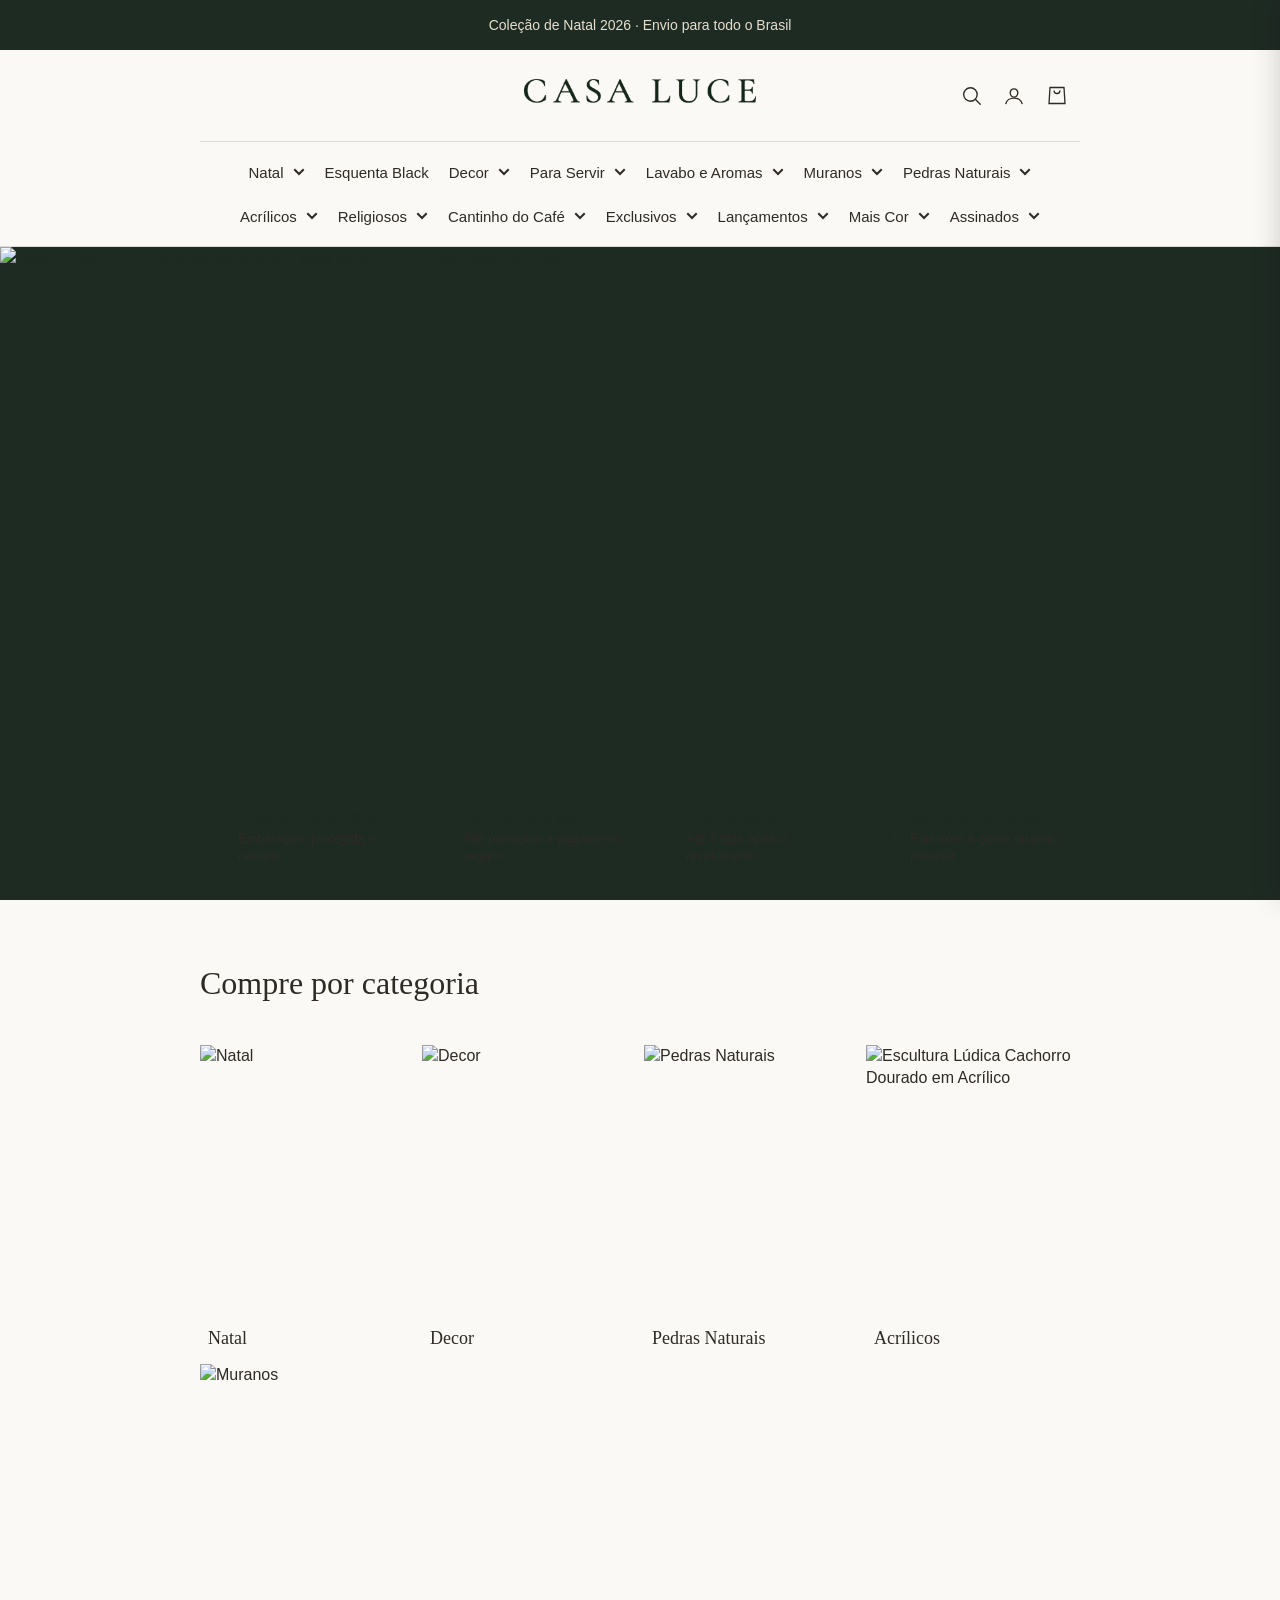
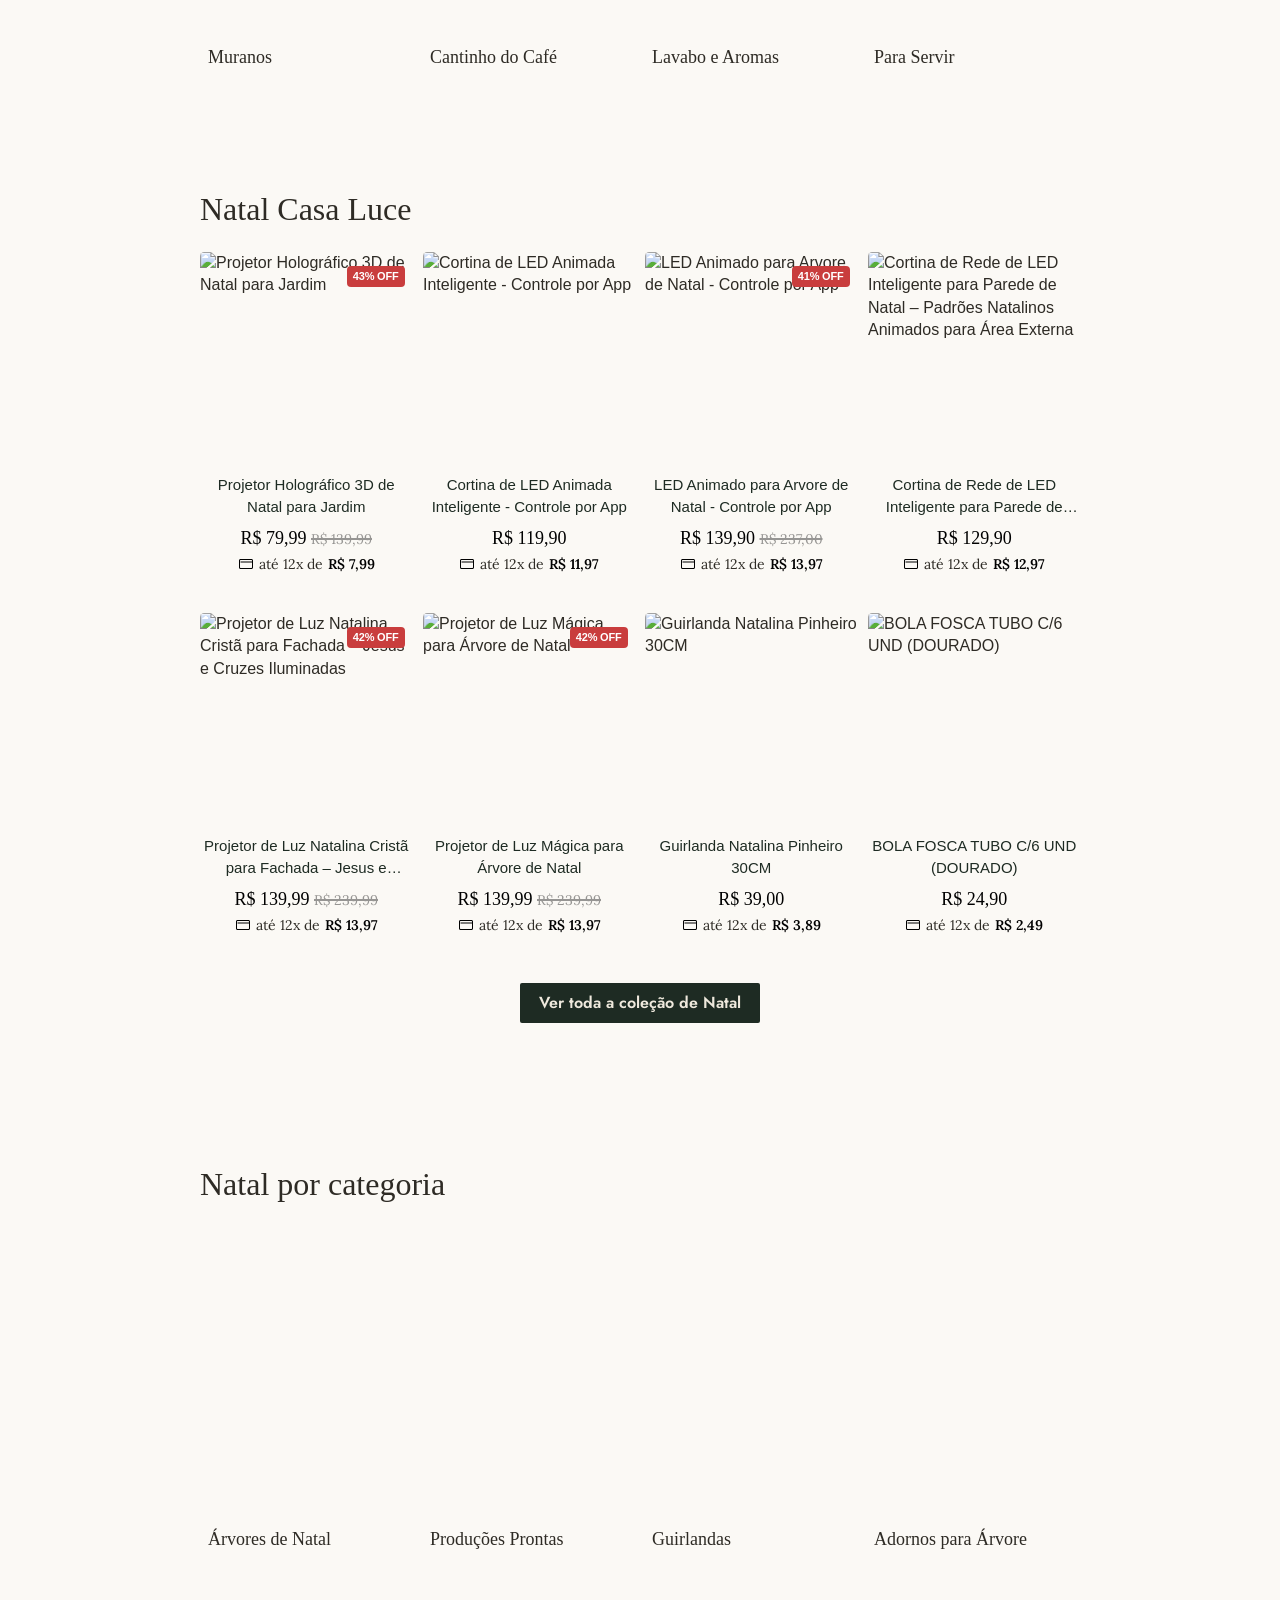
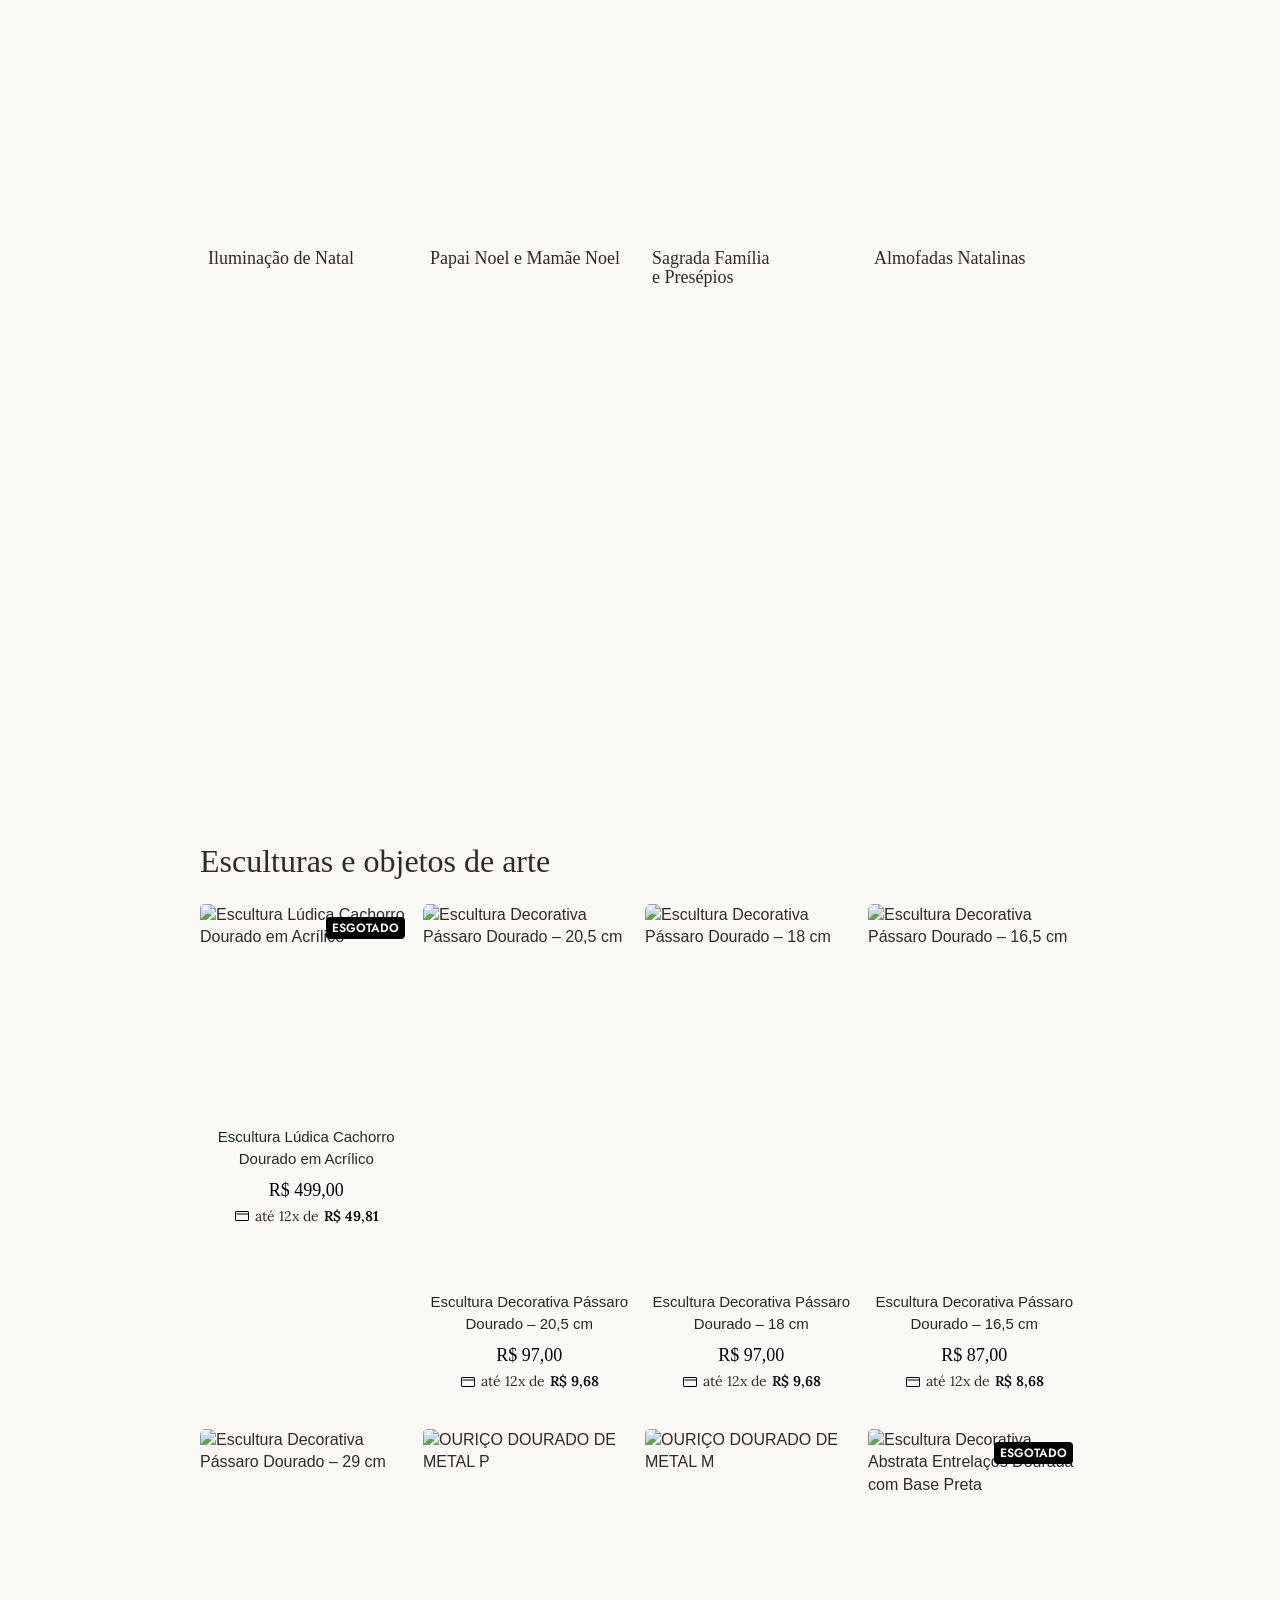
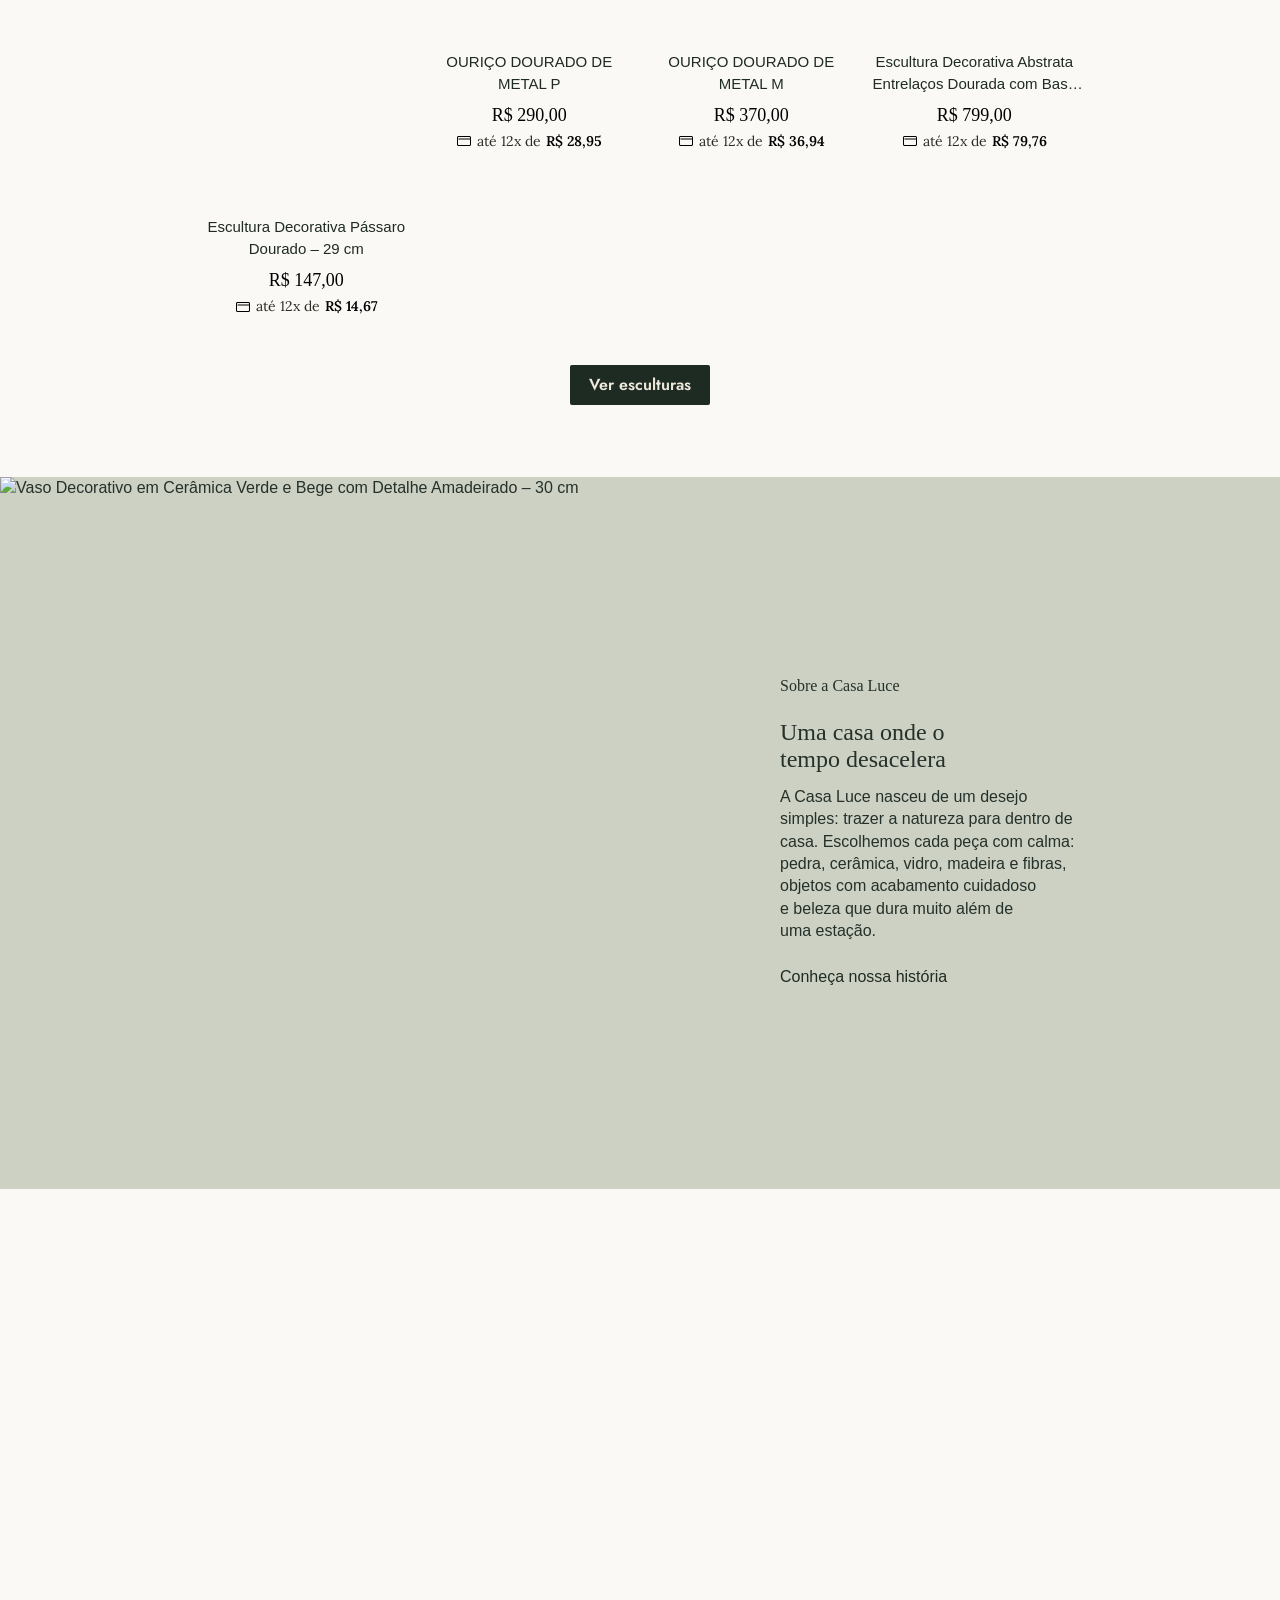
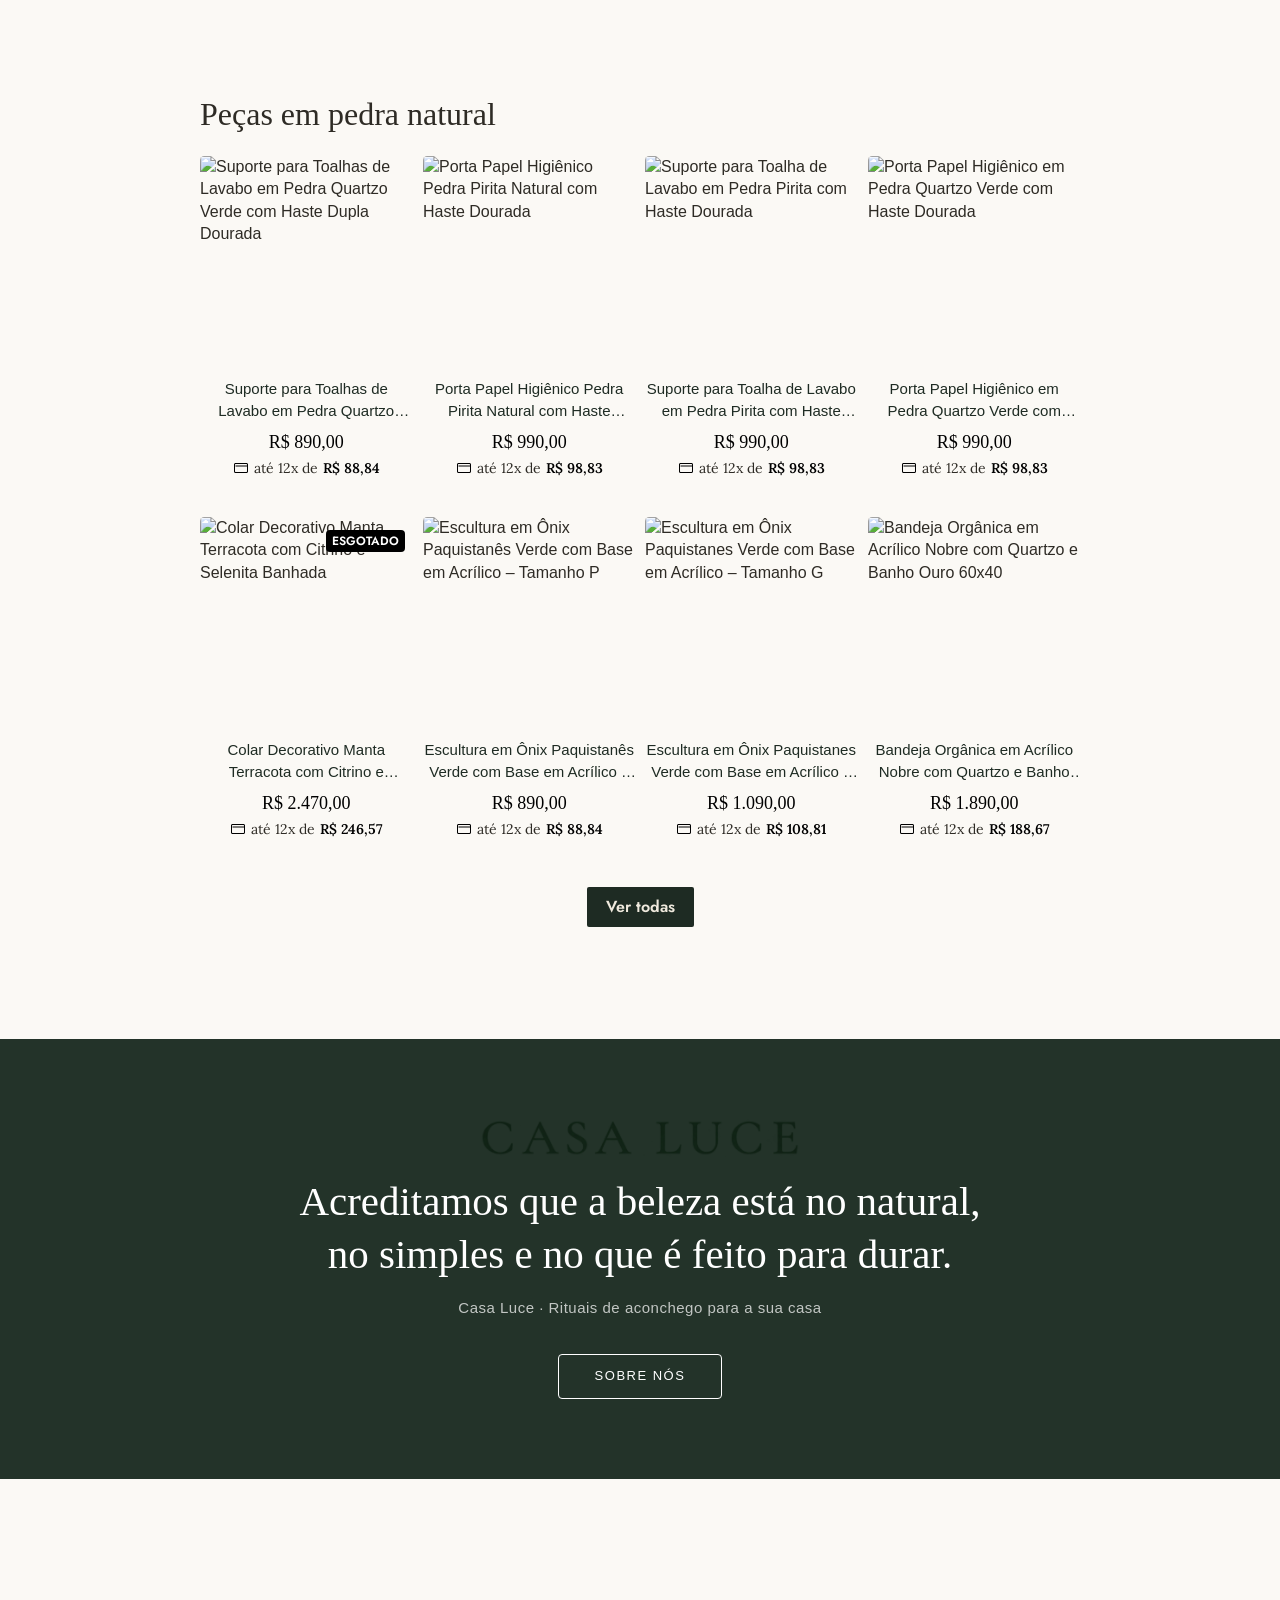
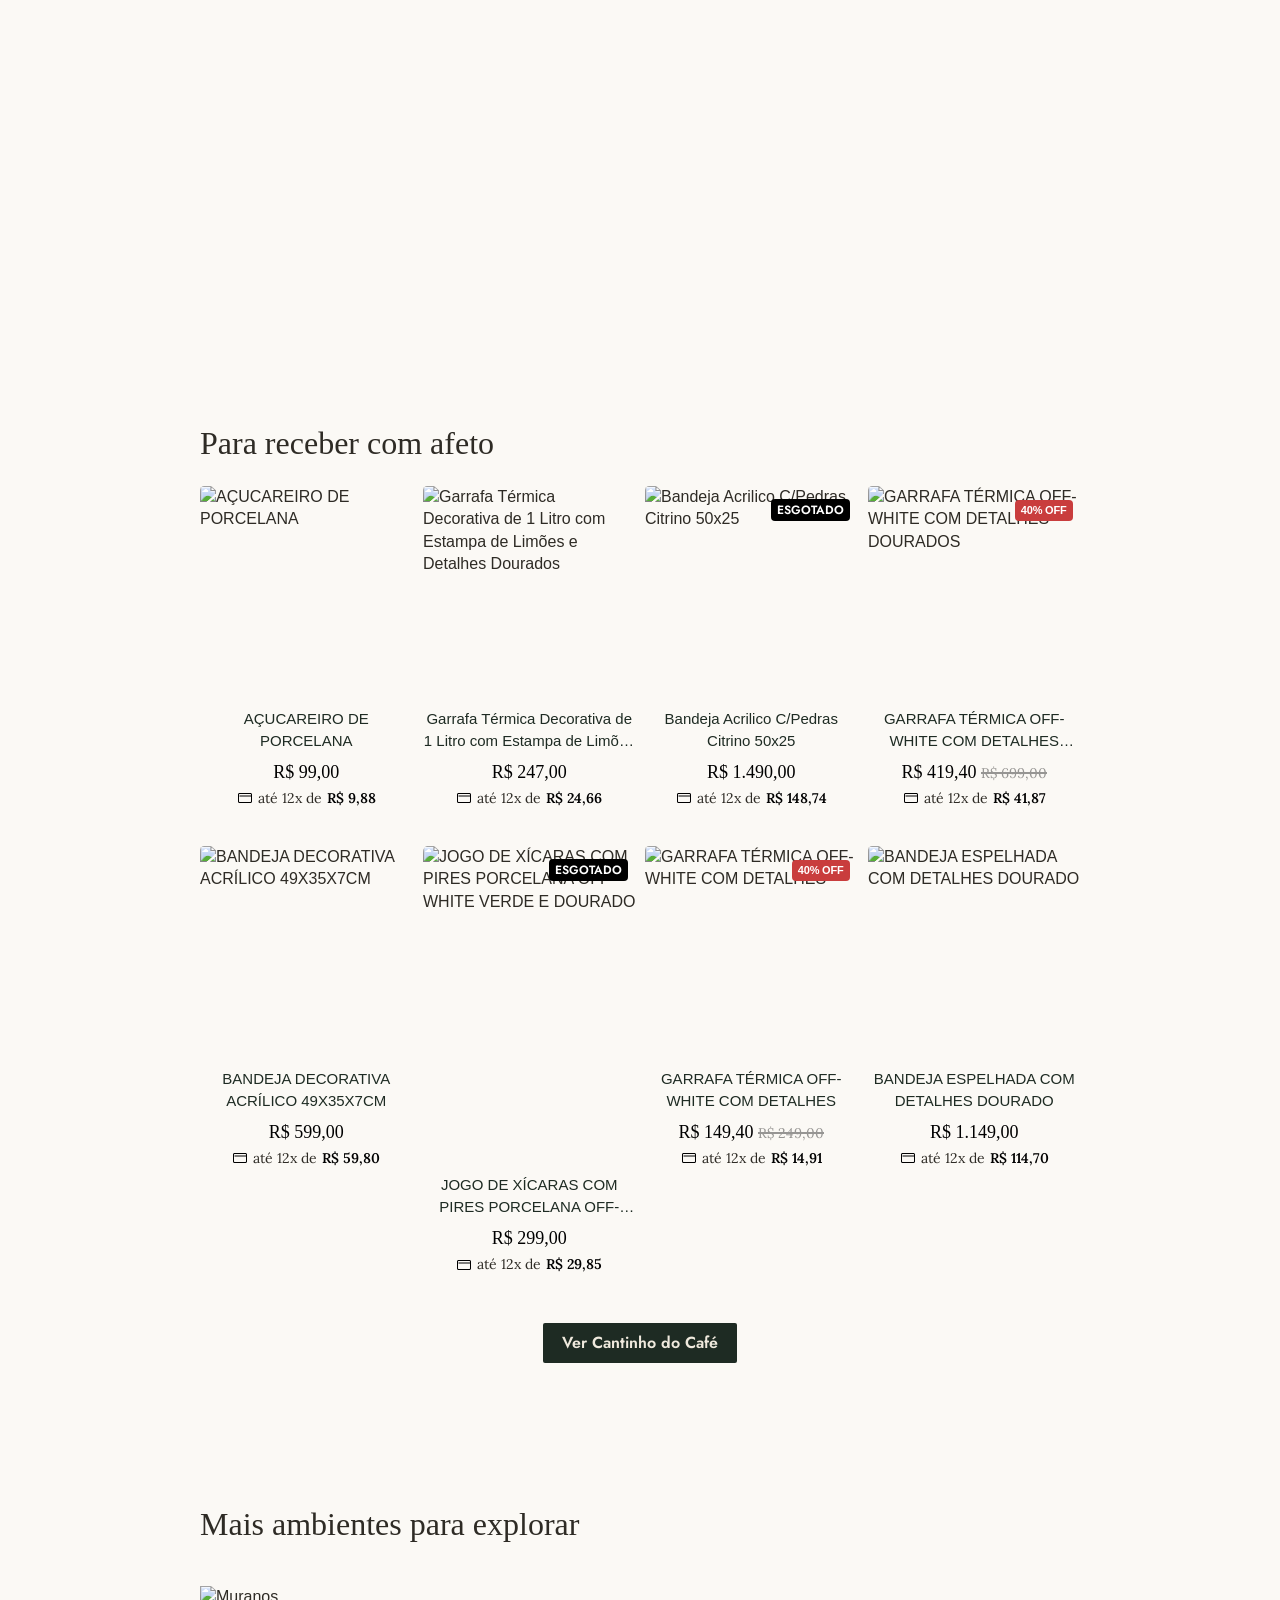
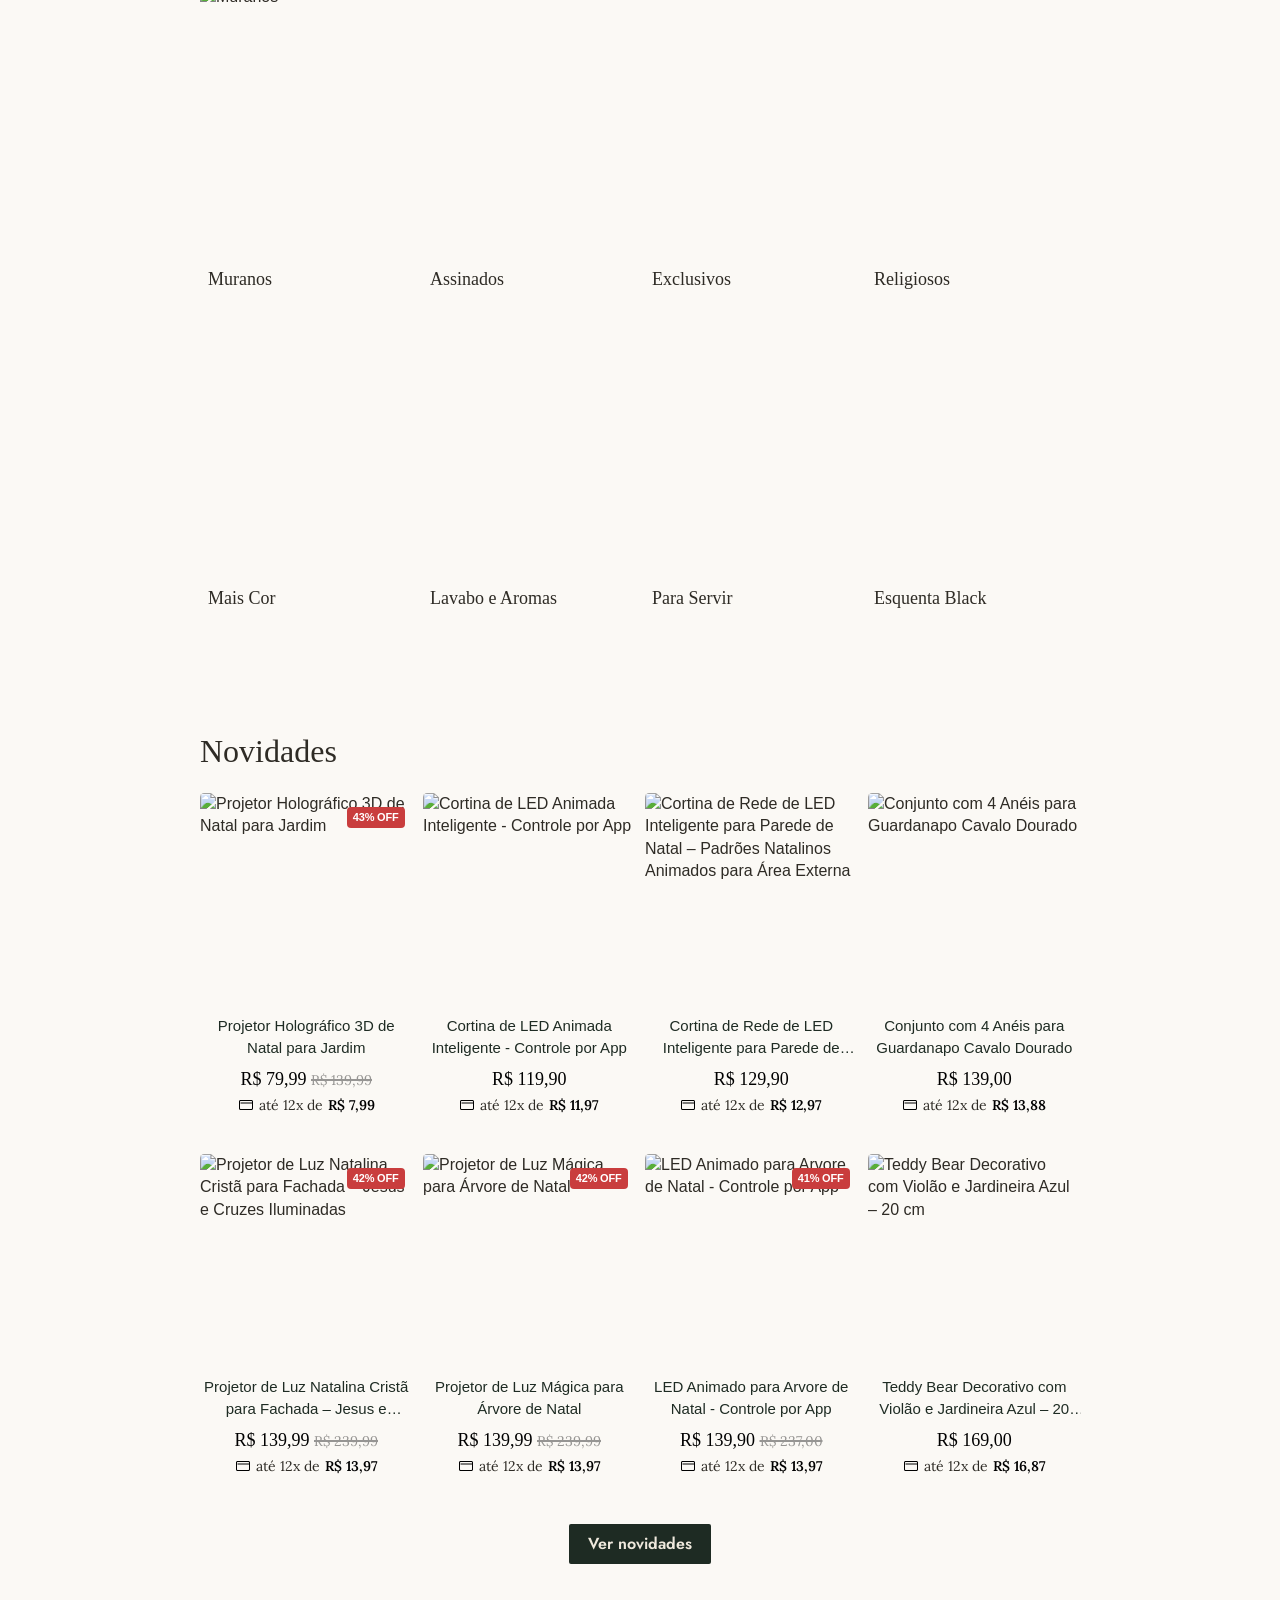
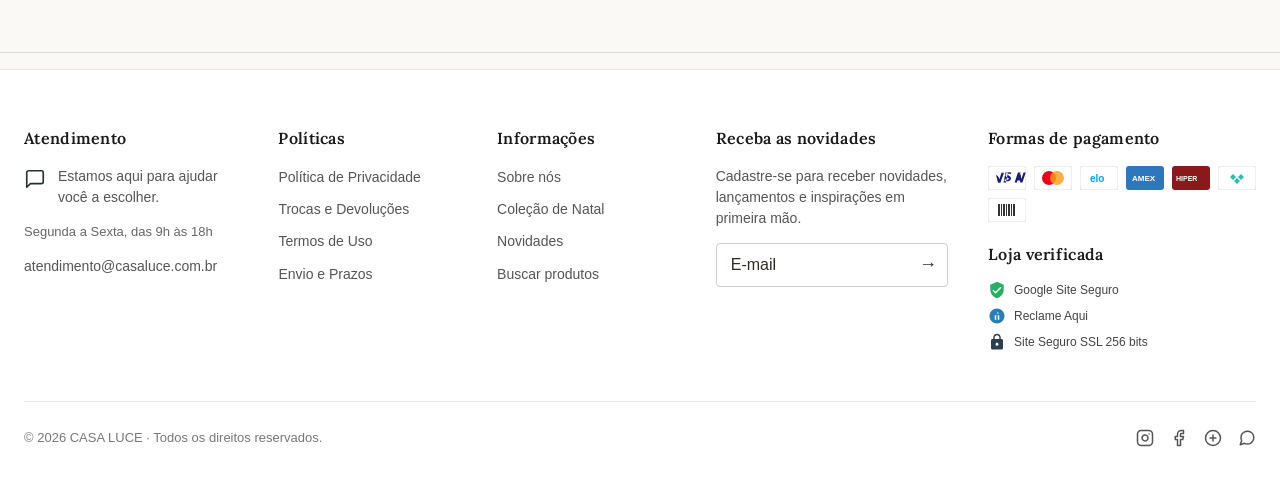
==== checkout.html @ 9991b467 "feat: adiciona checkout com pagamento PIX via API ElevyPay" ====
<!DOCTYPE html>
<html lang="pt-BR">
<head>
  <meta charset="UTF-8">
  <meta name="viewport" content="width=device-width, initial-scale=1.0">
  <title>Checkout Seguro | CASA LUCE</title>
  <link rel="icon" type="image/png" href="assets/logo-casa-luce.png">
  <link rel="preconnect" href="https://fonts.googleapis.com">
  <link rel="preconnect" href="https://fonts.gstatic.com" crossorigin>
  <link href="https://fonts.googleapis.com/css2?family=Jost:wght@300;400;500;600;700&family=Lora:ital,wght@0,400;0,500;0,600;1,400&display=swap" rel="stylesheet">
  <link rel="stylesheet" href="custom-cro.css">

  <style>
    :root {
      --cv-green: #233329;
      --cv-green-hover: #19251e;
      --cv-cream: #faf9f5;
      --cv-border: #edebe7;
      --cv-text: #222222;
      --cv-text-muted: #666666;
      --cv-red: #d32f2f;
      --cv-pix-green: #2e7d32;
    }

    * {
      box-sizing: border-box;
      margin: 0;
      padding: 0;
    }

    body {
      font-family: 'Jost', -apple-system, BlinkMacSystemFont, 'Segoe UI', Roboto, sans-serif;
      background-color: var(--cv-cream);
      color: var(--cv-text);
      line-height: 1.5;
      -webkit-font-smoothing: antialiased;
    }

    /* Header Seguro */
    .chk-header {
      background: #ffffff;
      border-bottom: 1px solid var(--cv-border);
      padding: 16px 24px;
      position: sticky;
      top: 0;
      z-index: 100;
    }
    .chk-header-inner {
      max-width: 1120px;
      margin: 0 auto;
      display: flex;
      align-items: center;
      justify-content: space-between;
    }
    .chk-logo img {
      max-height: 28px;
      width: auto;
      display: block;
    }
    .chk-security-tag {
      display: flex;
      align-items: center;
      gap: 8px;
      font-size: 13px;
      font-weight: 500;
      color: var(--cv-pix-green);
      background: #edf7ee;
      padding: 6px 12px;
      border-radius: 20px;
    }
    .chk-security-tag svg {
      width: 16px;
      height: 16px;
      fill: currentColor;
    }

    /* Container Principal */
    .chk-container {
      max-width: 1120px;
      margin: 32px auto;
      padding: 0 20px;
      display: grid;
      grid-template-columns: 1fr 420px;
      gap: 32px;
      align-items: start;
    }

    @media (max-width: 900px) {
      .chk-container {
        grid-template-columns: 1fr;
        margin: 16px auto;
        padding: 0 16px;
        gap: 24px;
      }
    }

    /* Card Box Padrão */
    .chk-card {
      background: #ffffff;
      border-radius: 8px;
      border: 1px solid var(--cv-border);
      box-shadow: 0 2px 12px rgba(0, 0, 0, 0.03);
      padding: 24px;
      margin-bottom: 24px;
    }
    .chk-card-title {
      font-family: 'Lora', serif;
      font-size: 20px;
      font-weight: 600;
      color: var(--cv-green);
      margin-bottom: 20px;
      display: flex;
      align-items: center;
      gap: 10px;
    }
    .chk-step-num {
      background: var(--cv-green);
      color: #ffffff;
      width: 26px;
      height: 26px;
      border-radius: 50%;
      display: inline-flex;
      align-items: center;
      justify-content: center;
      font-size: 13px;
      font-weight: 600;
      font-family: 'Jost', sans-serif;
    }

    /* Grid do Formulário */
    .chk-form-grid {
      display: grid;
      grid-template-columns: 1fr 1fr;
      gap: 16px;
    }
    .chk-col-full {
      grid-column: span 2;
    }
    @media (max-width: 600px) {
      .chk-form-grid {
        grid-template-columns: 1fr;
      }
      .chk-col-full {
        grid-column: span 1;
      }
    }

    .chk-field {
      display: flex;
      flex-direction: column;
      gap: 6px;
      position: relative;
    }
    .chk-label {
      font-size: 13px;
      font-weight: 600;
      color: #333333;
    }
    .chk-label span.req {
      color: var(--cv-red);
    }
    .chk-input-wrap {
      position: relative;
    }
    .chk-input {
      width: 100%;
      height: 46px;
      padding: 0 14px;
      font-family: inherit;
      font-size: 14.5px;
      color: #222222;
      background: #ffffff;
      border: 1.5px solid #dcdad5;
      border-radius: 6px;
      outline: none;
      transition: border-color 0.2s, box-shadow 0.2s;
    }
    .chk-input:focus {
      border-color: var(--cv-green);
      box-shadow: 0 0 0 3px rgba(35, 51, 41, 0.12);
    }
    .chk-input.is-invalid {
      border-color: var(--cv-red) !important;
      background-color: #fff9f9;
    }
    .chk-input.is-valid {
      border-color: var(--cv-pix-green);
    }
    .chk-error-msg {
      font-size: 12px;
      color: var(--cv-red);
      margin-top: 2px;
      display: none;
      font-weight: 500;
    }
    .chk-input.is-invalid + .chk-error-msg,
    .chk-error-msg.show {
      display: block;
    }

    /* Indicador de carregamento de CEP */
    .chk-cep-loader {
      position: absolute;
      right: 12px;
      top: 14px;
      font-size: 12px;
      color: var(--cv-green);
      display: none;
      font-weight: 500;
    }

    /* Resumo do Pedido */
    .chk-order-summary {
      position: sticky;
      top: 90px;
    }
    .chk-summary-items {
      max-height: 280px;
      overflow-y: auto;
      margin-bottom: 20px;
      padding-right: 4px;
    }
    .chk-summary-item {
      display: flex;
      gap: 12px;
      padding: 10px 0;
      border-bottom: 1px solid var(--cv-border);
      align-items: center;
    }
    .chk-summary-item:last-child {
      border-bottom: none;
    }
    .chk-item-img {
      width: 58px;
      height: 58px;
      border-radius: 6px;
      object-fit: cover;
      background: #f0eee9;
      flex-shrink: 0;
    }
    .chk-item-details {
      flex: 1;
      min-width: 0;
    }
    .chk-item-name {
      font-size: 13.5px;
      font-weight: 600;
      color: #1a1a1a;
      white-space: nowrap;
      overflow: hidden;
      text-overflow: ellipsis;
    }
    .chk-item-sub {
      font-size: 12px;
      color: var(--cv-text-muted);
      margin-top: 2px;
    }
    .chk-item-price {
      font-size: 13.5px;
      font-weight: 600;
      color: var(--cv-green);
      text-align: right;
    }

    .chk-calc-line {
      display: flex;
      justify-content: space-between;
      align-items: center;
      font-size: 14px;
      color: #555555;
      margin-bottom: 10px;
    }
    .chk-calc-line.is-total {
      margin-top: 14px;
      padding-top: 14px;
      border-top: 2px solid var(--cv-border);
      font-size: 18px;
      font-weight: 700;
      color: var(--cv-green);
    }
    .chk-badge-free {
      background: #edf7ee;
      color: var(--cv-pix-green);
      font-size: 11px;
      font-weight: 700;
      padding: 3px 8px;
      border-radius: 4px;
      letter-spacing: 0.5px;
    }
    .chk-badge-discount {
      background: #fde8e8;
      color: #c93b2b;
      font-size: 11.5px;
      font-weight: 700;
      padding: 2px 6px;
      border-radius: 3px;
    }

    /* Botão Principal de Submissão */
    .chk-submit-btn {
      width: 100%;
      height: 52px;
      background: var(--cv-green);
      color: #ffffff;
      border: none;
      border-radius: 6px;
      font-family: inherit;
      font-size: 15px;
      font-weight: 700;
      letter-spacing: 0.5px;
      cursor: pointer;
      display: flex;
      align-items: center;
      justify-content: center;
      gap: 10px;
      margin-top: 20px;
      transition: background 0.25s, transform 0.1s, opacity 0.2s;
    }
    .chk-submit-btn:hover:not(:disabled) {
      background: var(--cv-green-hover);
      transform: translateY(-1px);
    }
    .chk-submit-btn:disabled {
      background: #a3aba5;
      cursor: not-allowed;
      opacity: 0.75;
      transform: none;
    }

    /* Tela de Pagamento PIX (Step 2) */
    .chk-pix-container {
      display: none;
      text-align: center;
      padding: 8px 0;
    }
    .chk-pix-badge-success {
      background: #edf7ee;
      color: var(--cv-pix-green);
      font-size: 14px;
      font-weight: 600;
      display: inline-flex;
      align-items: center;
      gap: 8px;
      padding: 8px 18px;
      border-radius: 30px;
      margin-bottom: 16px;
    }
    .chk-pix-amount {
      font-size: 32px;
      font-weight: 700;
      color: var(--cv-green);
      margin: 4px 0 16px;
    }
    .chk-pix-timer-box {
      font-size: 13.5px;
      color: #666;
      background: #f8f6f0;
      display: inline-flex;
      align-items: center;
      gap: 6px;
      padding: 6px 14px;
      border-radius: 20px;
      margin-bottom: 24px;
      border: 1px solid #e8e4dc;
    }
    .chk-pix-timer-val {
      font-weight: 700;
      color: #c93b2b;
    }
    .chk-qrcode-box {
      background: #ffffff;
      border: 2px dashed #d5d1c8;
      border-radius: 12px;
      padding: 20px;
      display: inline-block;
      margin-bottom: 24px;
      box-shadow: 0 4px 16px rgba(0, 0, 0, 0.04);
    }
    .chk-qrcode-img {
      width: 220px;
      height: 220px;
      display: block;
      margin: 0 auto;
      object-fit: contain;
    }
    .chk-copy-box {
      margin-top: 10px;
      display: flex;
      flex-direction: column;
      gap: 10px;
      text-align: left;
    }
    .chk-copy-input {
      width: 100%;
      height: 44px;
      padding: 0 12px;
      font-family: monospace;
      font-size: 12px;
      border: 1px solid #dcdad5;
      border-radius: 6px;
      background: #fdfdfd;
      color: #555555;
    }
    .chk-copy-btn {
      width: 100%;
      height: 48px;
      background: var(--cv-pix-green);
      color: #ffffff;
      border: none;
      border-radius: 6px;
      font-size: 14.5px;
      font-weight: 700;
      cursor: pointer;
      display: flex;
      align-items: center;
      justify-content: center;
      gap: 8px;
      transition: background 0.2s;
    }
    .chk-copy-btn:hover {
      background: #246428;
    }
    .chk-copy-feedback {
      display: none;
      color: var(--cv-pix-green);
      font-size: 13px;
      font-weight: 600;
      text-align: center;
      margin-top: 6px;
    }

    /* Radar de status do PIX */
    .chk-radar-box {
      margin-top: 24px;
      padding: 16px;
      background: #faf8f5;
      border-radius: 8px;
      border: 1px solid #ede8e0;
      display: flex;
      align-items: center;
      justify-content: center;
      gap: 12px;
      font-size: 13.5px;
      color: #444444;
    }
    .chk-radar-dot {
      width: 12px;
      height: 12px;
      background: var(--cv-pix-green);
      border-radius: 50%;
      position: relative;
    }
    .chk-radar-dot::after {
      content: '';
      position: absolute;
      inset: -4px;
      border-radius: 50%;
      border: 2px solid var(--cv-pix-green);
      animation: pulse 1.6s infinite ease-out;
      opacity: 0.8;
    }
    @keyframes pulse {
      0% { transform: scale(0.6); opacity: 1; }
      100% { transform: scale(2.2); opacity: 0; }
    }

    /* Alerta de Erro */
    .chk-alert-box {
      display: none;
      background: #fde8e8;
      border: 1px solid #f8b4b4;
      color: #9b1c1c;
      padding: 14px 18px;
      border-radius: 6px;
      margin-bottom: 20px;
      font-size: 14px;
    }
    .chk-alert-box.show {
      display: block;
    }
    .chk-alert-retry-btn {
      margin-top: 8px;
      padding: 6px 14px;
      background: #9b1c1c;
      color: #ffffff;
      border: none;
      border-radius: 4px;
      font-size: 12.5px;
      font-weight: 600;
      cursor: pointer;
    }

    /* Spinner */
    .chk-spinner {
      width: 18px;
      height: 18px;
      border: 2.5px solid rgba(255, 255, 255, 0.4);
      border-top-color: #ffffff;
      border-radius: 50%;
      animation: spin 0.8s linear infinite;
      display: inline-block;
    }
    @keyframes spin {
      to { transform: rotate(360deg); }
    }
  </style>
</head>
<body>

  <!-- Header Seguro -->
  <header class="chk-header">
    <div class="chk-header-inner">
      <a href="index.html" class="chk-logo" aria-label="Casa Luce">
        <img src="assets/logo-casa-luce.png" alt="CASA LUCE">
      </a>
      <div class="chk-security-tag">
        <svg viewBox="0 0 24 24"><path d="M12 1L3 5v6c0 5.55 3.84 10.74 9 12 5.16-1.26 9-6.45 9-12V5l-9-4zm-2 16l-4-4 1.41-1.41L10 14.17l6.59-6.59L18 9l-8 8z"/></svg>
        <span>Ambiente Seguro · SSL 256 bits</span>
      </div>
    </div>
  </header>

  <main class="chk-container">
    
    <!-- Coluna Esquerda: Formulário de Dados e Tela do PIX -->
    <section>

      <!-- Alerta de Erro Global -->
      <div class="chk-alert-box" id="chk-global-alert">
        <div id="chk-alert-text">Ocorreu um erro ao processar.</div>
        <button type="button" class="chk-alert-retry-btn" id="chk-alert-retry">Tentar Novamente</button>
      </div>

      <!-- ETAPA 1: Formulário de Dados do Cliente -->
      <div class="chk-card" id="chk-step-form">
        <h2 class="chk-card-title">
          <span class="chk-step-num">1</span>
          <span>Dados Pessoais e Entrega</span>
        </h2>

        <form id="checkout-form" novalidate>
          <div class="chk-form-grid">
            
            <!-- Nome Completo -->
            <div class="chk-field chk-col-full">
              <label class="chk-label" for="chk-name">Nome completo <span class="req">*</span></label>
              <div class="chk-input-wrap">
                <input type="text" id="chk-name" class="chk-input" placeholder="Ex: Maria Oliveira Silva" required autocomplete="name">
                <div class="chk-error-msg" id="err-name">Informe seu nome e sobrenome completos.</div>
              </div>
            </div>

            <!-- Telefone com DDD -->
            <div class="chk-field">
              <label class="chk-label" for="chk-phone">Telefone celular (com DDD) <span class="req">*</span></label>
              <div class="chk-input-wrap">
                <input type="tel" id="chk-phone" class="chk-input" placeholder="(11) 99999-9999" maxlength="15" required autocomplete="tel">
                <div class="chk-error-msg" id="err-phone">Informe um DDD válido e número (10 ou 11 dígitos).</div>
              </div>
            </div>

            <!-- E-mail -->
            <div class="chk-field">
              <label class="chk-label" for="chk-email">E-mail <span class="req">*</span></label>
              <div class="chk-input-wrap">
                <input type="email" id="chk-email" class="chk-input" placeholder="seuemail@exemplo.com" required autocomplete="email">
                <div class="chk-error-msg" id="err-email">Informe um e-mail válido para receber o pedido.</div>
              </div>
            </div>

            <!-- CPF -->
            <div class="chk-field chk-col-full">
              <label class="chk-label" for="chk-cpf">CPF (apenas números ou com pontos) <span class="req">*</span></label>
              <div class="chk-input-wrap">
                <input type="text" id="chk-cpf" class="chk-input" placeholder="000.000.000-00" maxlength="14" required inputmode="numeric">
                <div class="chk-error-msg" id="err-cpf">CPF inválido. Verifique os números digitados.</div>
              </div>
            </div>

            <!-- CEP -->
            <div class="chk-field">
              <label class="chk-label" for="chk-cep">CEP de entrega <span class="req">*</span></label>
              <div class="chk-input-wrap">
                <input type="text" id="chk-cep" class="chk-input" placeholder="00000-000" maxlength="9" required inputmode="numeric" autocomplete="postal-code">
                <span class="chk-cep-loader" id="chk-cep-loading">Buscando...</span>
                <div class="chk-error-msg" id="err-cep">CEP inválido ou não encontrado.</div>
              </div>
            </div>

            <!-- Número -->
            <div class="chk-field">
              <label class="chk-label" for="chk-number">Número <span class="req">*</span></label>
              <div class="chk-input-wrap">
                <input type="text" id="chk-number" class="chk-input" placeholder="Ex: 120" required>
                <div class="chk-error-msg" id="err-number">Informe o número do endereço.</div>
              </div>
            </div>

            <!-- Endereço / Rua -->
            <div class="chk-field chk-col-full">
              <label class="chk-label" for="chk-street">Rua / Logradouro <span class="req">*</span></label>
              <div class="chk-input-wrap">
                <input type="text" id="chk-street" class="chk-input" placeholder="Rua, Avenida, Alameda..." required>
                <div class="chk-error-msg" id="err-street">Informe o endereço.</div>
              </div>
            </div>

            <!-- Complemento (opcional) -->
            <div class="chk-field">
              <label class="chk-label" for="chk-complement">Complemento <span style="font-weight: 400; color: #888;">(opcional)</span></label>
              <input type="text" id="chk-complement" class="chk-input" placeholder="Apto, Bloco, Casa 2">
            </div>

            <!-- Bairro -->
            <div class="chk-field">
              <label class="chk-label" for="chk-neighborhood">Bairro <span class="req">*</span></label>
              <div class="chk-input-wrap">
                <input type="text" id="chk-neighborhood" class="chk-input" placeholder="Bairro" required>
                <div class="chk-error-msg" id="err-neighborhood">Informe o bairro.</div>
              </div>
            </div>

            <!-- Cidade -->
            <div class="chk-field">
              <label class="chk-label" for="chk-city">Cidade <span class="req">*</span></label>
              <div class="chk-input-wrap">
                <input type="text" id="chk-city" class="chk-input" placeholder="Cidade" required>
                <div class="chk-error-msg" id="err-city">Informe a cidade.</div>
              </div>
            </div>

            <!-- Estado (UF) -->
            <div class="chk-field">
              <label class="chk-label" for="chk-state">Estado (UF) <span class="req">*</span></label>
              <div class="chk-input-wrap">
                <input type="text" id="chk-state" class="chk-input" placeholder="SP" maxlength="2" style="text-transform: uppercase;" required>
                <div class="chk-error-msg" id="err-state">Informe o estado (UF).</div>
              </div>
            </div>

          </div>

          <!-- Botão de Avançar para PIX -->
          <button type="submit" class="chk-submit-btn" id="chk-btn-submit" disabled>
            <svg width="20" height="20" viewBox="0 0 24 24" fill="none" stroke="currentColor" stroke-width="2.5"><polygon points="13 2 3 14 12 14 11 22 21 10 12 10 13 2"></polygon></svg>
            <span id="chk-btn-submit-text">PAGAR COM PIX (5% OFF)</span>
          </button>
        </form>
      </div>

      <!-- ETAPA 2: Tela do PIX (QR Code e Copia e Cola) -->
      <div class="chk-card chk-pix-container" id="chk-step-pix">
        <div class="chk-pix-badge-success">
          <svg width="18" height="18" viewBox="0 0 24 24" fill="none" stroke="currentColor" stroke-width="2.5"><polyline points="20 6 9 17 4 12"></polyline></svg>
          <span>Pedido Reservado com Sucesso!</span>
        </div>

        <h3 style="font-family: 'Lora', serif; font-size: 22px; color: var(--cv-green);">Efetue o pagamento via PIX</h3>
        <p style="font-size: 13.5px; color: #666666; margin-top: 4px;">Abra o app do seu banco e escolha pagar com PIX Copia e Cola ou ler o QR Code.</p>

        <div class="chk-pix-amount" id="chk-pix-amount-val">R$ 0,00</div>

        <div class="chk-pix-timer-box">
          <svg width="15" height="15" viewBox="0 0 24 24" fill="none" stroke="currentColor" stroke-width="2"><circle cx="12" cy="12" r="10"></circle><polyline points="12 6 12 12 16 14"></polyline></svg>
          <span>Tempo restante para pagar:</span>
          <span class="chk-pix-timer-val" id="chk-pix-countdown">15:00</span>
        </div>

        <!-- Box do QR Code -->
        <div class="chk-qrcode-box">
          <img src="" alt="QR Code PIX" id="chk-qrcode-img" class="chk-qrcode-img">
        </div>

        <!-- Box Copia e Cola -->
        <div class="chk-copy-box">
          <label class="chk-label" style="color: #444;">Código PIX Copia e Cola:</label>
          <input type="text" id="chk-pix-copia-cola" class="chk-copy-input" readonly>
          <button type="button" class="chk-copy-btn" id="chk-btn-copy">
            <svg width="18" height="18" viewBox="0 0 24 24" fill="none" stroke="currentColor" stroke-width="2"><rect x="9" y="9" width="13" height="13" rx="2" ry="2"></rect><path d="M5 15H4a2 2 0 0 1-2-2V4a2 2 0 0 1 2-2h9a2 2 0 0 1 2 2v1"></path></svg>
            <span>COPIAR CÓDIGO PIX</span>
          </button>
          <div class="chk-copy-feedback" id="chk-copy-success">✓ Código PIX copiado com sucesso!</div>
        </div>

        <!-- Radar de Verificação Automática -->
        <div class="chk-radar-box">
          <div class="chk-radar-dot"></div>
          <span>Aguardando confirmação bancária em tempo real...</span>
        </div>

        <div style="margin-top: 24px; font-size: 12.5px; color: #888888;">
          ID do Pedido: <strong id="chk-order-id-label">-</strong>
        </div>
      </div>

    </section>

    <!-- Coluna Direita: Resumo do Pedido -->
    <aside class="chk-order-summary">
      <div class="chk-card">
        <h3 class="chk-card-title" style="font-size: 18px; margin-bottom: 16px;">
          <span>Resumo do Pedido</span>
        </h3>

        <!-- Lista dos Itens do Carrinho -->
        <div class="chk-summary-items" id="chk-items-list">
          <!-- Renderizado via JS -->
        </div>

        <!-- Linhas de Cálculo -->
        <div class="chk-calc-line">
          <span>Subtotal</span>
          <span id="chk-subtotal-val">R$ 0,00</span>
        </div>
        <div class="chk-calc-line">
          <span>Frete Especial</span>
          <span class="chk-badge-free">GRÁTIS</span>
        </div>
        <div class="chk-calc-line">
          <span>Desconto PIX <span class="chk-badge-discount">5% OFF</span></span>
          <span style="color: #c93b2b; font-weight: 600;" id="chk-discount-val">- R$ 0,00</span>
        </div>
        <div class="chk-calc-line is-total">
          <span>Total no PIX</span>
          <span id="chk-total-val">R$ 0,00</span>
        </div>

        <div style="margin-top: 20px; padding-top: 16px; border-top: 1px solid var(--cv-border); font-size: 12px; color: #777; display: flex; flex-direction: column; gap: 8px;">
          <div style="display: flex; align-items: center; gap: 6px;">
            <svg width="15" height="15" viewBox="0 0 24 24" fill="none" stroke="currentColor" stroke-width="2"><rect x="1" y="3" width="15" height="13"></rect><polygon points="16 8 20 8 23 11 23 16 16 16 16 8"></polygon><circle cx="5.5" cy="18.5" r="2.5"></circle><circle cx="18.5" cy="18.5" r="2.5"></circle></svg>
            <span>Envio com código de rastreamento para todo o Brasil</span>
          </div>
          <div style="display: flex; align-items: center; gap: 6px;">
            <svg width="15" height="15" viewBox="0 0 24 24" fill="none" stroke="currentColor" stroke-width="2"><path d="M12 22s8-4 8-10V5l-8-3-8 3v7c0 6 8 10 8 10z"></path></svg>
            <span>Garantia incondicional de 7 dias após o recebimento</span>
          </div>
        </div>
      </div>
    </aside>

  </main>

  <!-- Script do Checkout com Validações e Integração PIX -->
  <script>
    (function() {
      // Estado do Carrinho
      var cartItems = [];
      try {
        cartItems = JSON.parse(localStorage.getItem('casaluce_cart') || '[]');
      } catch (e) {
        cartItems = [];
      }

      // Se carrinho vazio, redirecionar de volta à loja
      if (!Array.isArray(cartItems) || cartItems.length === 0) {
        alert('Sua sacola está vazia. Redirecionando para a loja...');
        window.location.href = 'index.html';
        return;
      }

      // Elementos do DOM
      var form = document.getElementById('checkout-form');
      var btnSubmit = document.getElementById('chk-btn-submit');
      var btnSubmitText = document.getElementById('chk-btn-submit-text');
      var globalAlert = document.getElementById('chk-global-alert');
      var alertText = document.getElementById('chk-alert-text');
      var alertRetry = document.getElementById('chk-alert-retry');

      var inputName = document.getElementById('chk-name');
      var inputPhone = document.getElementById('chk-phone');
      var inputEmail = document.getElementById('chk-email');
      var inputCpf = document.getElementById('chk-cpf');
      var inputCep = document.getElementById('chk-cep');
      var inputNumber = document.getElementById('chk-number');
      var inputStreet = document.getElementById('chk-street');
      var inputComplement = document.getElementById('chk-complement');
      var inputNeighborhood = document.getElementById('chk-neighborhood');
      var inputCity = document.getElementById('chk-city');
      var inputState = document.getElementById('chk-state');
      var cepLoading = document.getElementById('chk-cep-loading');

      // Elementos do PIX
      var stepForm = document.getElementById('chk-step-form');
      var stepPix = document.getElementById('chk-step-pix');
      var pixAmountVal = document.getElementById('chk-pix-amount-val');
      var qrcodeImg = document.getElementById('chk-qrcode-img');
      var pixCopiaColaInput = document.getElementById('chk-pix-copia-cola');
      var btnCopy = document.getElementById('chk-btn-copy');
      var copySuccessMsg = document.getElementById('chk-copy-success');
      var pixCountdownEl = document.getElementById('chk-pix-countdown');
      var orderIdLabel = document.getElementById('chk-order-id-label');

      var pollingInterval = null;
      var countdownTimer = null;
      var currentTransactionId = null;
      var currentReference = null;

      // ----------------------------------------------------------------------
      // 1. RENDER DO RESUMO DO PEDIDO
      // ----------------------------------------------------------------------
      function renderSummary() {
        var itemsListEl = document.getElementById('chk-items-list');
        var subtotalEl = document.getElementById('chk-subtotal-val');
        var discountEl = document.getElementById('chk-discount-val');
        var totalEl = document.getElementById('chk-total-val');

        var subtotal = 0;
        itemsListEl.innerHTML = cartItems.map(function(item) {
          var price = parseFloat(item.price) || 79.99;
          var qty = parseInt(item.quantity, 10) || 1;
          var itemTotal = price * qty;
          subtotal += itemTotal;

          return '<div class="chk-summary-item">' +
                 '  <img src="' + (item.image || 'assets/logo-casa-luce.png') + '" alt="' + item.title + '" class="chk-item-img">' +
                 '  <div class="chk-item-details">' +
                 '    <div class="chk-item-name">' + item.title + '</div>' +
                 '    <div class="chk-item-sub">' + (item.variantTitle && item.variantTitle !== 'Default Title' ? item.variantTitle + ' · ' : '') + 'Qtd: ' + qty + '</div>' +
                 '  </div>' +
                 '  <div class="chk-item-price">' + formatCurrency(itemTotal) + '</div>' +
                 '</div>';
        }).join('');

        var discount = subtotal * 0.05;
        var total = subtotal - discount;

        subtotalEl.textContent = formatCurrency(subtotal);
        discountEl.textContent = '- ' + formatCurrency(discount);
        totalEl.textContent = formatCurrency(total);
      }

      function formatCurrency(val) {
        return new Intl.NumberFormat('pt-BR', { style: 'currency', currency: 'BRL' }).format(val);
      }

      renderSummary();

      // ----------------------------------------------------------------------
      // 2. MÁSCARAS E VALIDAÇÕES EM TEMPO REAL
      // ----------------------------------------------------------------------
      
      // Validação Oficial de CPF (Módulo 11)
      function isValidCPF(cpf) {
        if (!cpf) return false;
        var clean = cpf.replace(/\D/g, '');
        if (clean.length !== 11) return false;
        if (/^(\d)\1{10}$/.test(clean)) return false;

        var sum = 0;
        for (var i = 0; i < 9; i++) sum += parseInt(clean.charAt(i), 10) * (10 - i);
        var rev = (sum * 10) % 11;
        if (rev === 10 || rev === 11) rev = 0;
        if (rev !== parseInt(clean.charAt(9), 10)) return false;

        sum = 0;
        for (var j = 0; j < 10; j++) sum += parseInt(clean.charAt(j), 10) * (11 - j);
        rev = (sum * 10) % 11;
        if (rev === 10 || rev === 11) rev = 0;
        if (rev !== parseInt(clean.charAt(10), 10)) return false;

        return true;
      }

      // Validação de Telefone (10 ou 11 dígitos, DDD válido)
      function isValidPhone(phone) {
        if (!phone) return false;
        var clean = phone.replace(/\D/g, '');
        if (clean.length !== 10 && clean.length !== 11) return false;
        var ddd = parseInt(clean.substring(0, 2), 10);
        if (ddd < 11 || ddd > 99) return false;
        if (clean.length === 11 && clean.charAt(2) !== '9') return false;
        return true;
      }

      // Validação de E-mail
      function isValidEmail(email) {
        return /^[^\s@]+@[^\s@]+\.[^\s@]{2,}$/.test(String(email).trim().toLowerCase());
      }

      // Validação de Nome Completo
      function isValidName(name) {
        var parts = String(name).trim().split(/\s+/).filter(Boolean);
        return parts.length >= 2 && parts.every(function(p) { return p.length >= 2; });
      }

      // Máscara e Validação de CPF
      inputCpf.addEventListener('input', function(e) {
        var v = e.target.value.replace(/\D/g, '').substring(0, 11);
        if (v.length > 9) v = v.replace(/(\d{3})(\d{3})(\d{3})(\d{1,2})/, '$1.$2.$3-$4');
        else if (v.length > 6) v = v.replace(/(\d{3})(\d{3})(\d{1,3})/, '$1.$2.$3');
        else if (v.length > 3) v = v.replace(/(\d{3})(\d{1,3})/, '$1.$2');
        e.target.value = v;

        if (v.replace(/\D/g, '').length === 11) {
          markField(inputCpf, isValidCPF(v), document.getElementById('err-cpf'));
        } else {
          resetField(inputCpf, document.getElementById('err-cpf'));
        }
        checkFormValidity();
      });

      inputCpf.addEventListener('blur', function() {
        markField(inputCpf, isValidCPF(inputCpf.value), document.getElementById('err-cpf'));
        checkFormValidity();
      });

      // Máscara e Validação de Telefone
      inputPhone.addEventListener('input', function(e) {
        var v = e.target.value.replace(/\D/g, '').substring(0, 11);
        if (v.length > 10) v = v.replace(/(\d{2})(\d{5})(\d{4})/, '($1) $2-$3');
        else if (v.length > 6) v = v.replace(/(\d{2})(\d{4})(\d{0,4})/, '($1) $2-$3');
        else if (v.length > 2) v = v.replace(/(\d{2})(\d{0,5})/, '($1) $2');
        e.target.value = v;

        if (v.replace(/\D/g, '').length >= 10) {
          markField(inputPhone, isValidPhone(v), document.getElementById('err-phone'));
        } else {
          resetField(inputPhone, document.getElementById('err-phone'));
        }
        checkFormValidity();
      });

      inputPhone.addEventListener('blur', function() {
        markField(inputPhone, isValidPhone(inputPhone.value), document.getElementById('err-phone'));
        checkFormValidity();
      });

      // Validação de Nome
      inputName.addEventListener('input', function() {
        if (inputName.value.trim().length > 3) {
          markField(inputName, isValidName(inputName.value), document.getElementById('err-name'));
        } else {
          resetField(inputName, document.getElementById('err-name'));
        }
        checkFormValidity();
      });
      inputName.addEventListener('blur', function() {
        markField(inputName, isValidName(inputName.value), document.getElementById('err-name'));
        checkFormValidity();
      });

      // Validação de E-mail
      inputEmail.addEventListener('input', function() {
        if (inputEmail.value.includes('@')) {
          markField(inputEmail, isValidEmail(inputEmail.value), document.getElementById('err-email'));
        } else {
          resetField(inputEmail, document.getElementById('err-email'));
        }
        checkFormValidity();
      });
      inputEmail.addEventListener('blur', function() {
        markField(inputEmail, isValidEmail(inputEmail.value), document.getElementById('err-email'));
        checkFormValidity();
      });

      // Validação e Consulta de CEP (ViaCEP + BrasilAPI fallback)
      var cepValido = false;
      inputCep.addEventListener('input', function(e) {
        var v = e.target.value.replace(/\D/g, '').substring(0, 8);
        if (v.length > 5) v = v.replace(/(\d{5})(\d{1,3})/, '$1-$2');
        e.target.value = v;

        var cleanCep = v.replace(/\D/g, '');
        if (cleanCep.length === 8) {
          consultarCep(cleanCep);
        } else {
          cepValido = false;
          resetField(inputCep, document.getElementById('err-cep'));
          checkFormValidity();
        }
      });

      function consultarCep(cep) {
        cepLoading.style.display = 'block';
        resetField(inputCep, document.getElementById('err-cep'));

        // 1. Tenta ViaCEP
        fetch('https://viacep.com.br/ws/' + cep + '/json/')
          .then(function(res) { return res.json(); })
          .then(function(data) {
            if (data && !data.erro) {
              aplicarDadosEndereco(data.logradouro, data.bairro, data.localidade, data.uf);
            } else {
              throw new Error('ViaCEP erro');
            }
          })
          .catch(function() {
            // 2. Fallback BrasilAPI
            return fetch('https://brasilapi.com.br/api/cep/v1/' + cep)
              .then(function(res) { return res.json(); })
              .then(function(data) {
                if (data && data.street) {
                  aplicarDadosEndereco(data.street, data.neighborhood, data.city, data.state);
                } else {
                  throw new Error('BrasilAPI erro');
                }
              });
          })
          .catch(function() {
            cepLoading.style.display = 'none';
            cepValido = false;
            markField(inputCep, false, document.getElementById('err-cep'));
            document.getElementById('err-cep').textContent = 'CEP inválido ou não encontrado.';
            checkFormValidity();
          });
      }

      function aplicarDadosEndereco(rua, bairro, cidade, uf) {
        cepLoading.style.display = 'none';
        cepValido = true;
        markField(inputCep, true, document.getElementById('err-cep'));

        if (rua) inputStreet.value = rua;
        if (bairro) inputNeighborhood.value = bairro;
        if (cidade) inputCity.value = cidade;
        if (uf) inputState.value = uf;

        // Focar automaticamente no campo número
        inputNumber.focus();
        checkFormValidity();
      }

      // Validação de Campos de Endereço
      [inputNumber, inputStreet, inputNeighborhood, inputCity, inputState].forEach(function(field) {
        field.addEventListener('input', checkFormValidity);
        field.addEventListener('blur', function() {
          var errEl = document.getElementById('err-' + field.id.replace('chk-', ''));
          markField(field, !!field.value.trim(), errEl);
          checkFormValidity();
        });
      });

      function markField(field, isValid, errorEl) {
        if (isValid) {
          field.classList.remove('is-invalid');
          field.classList.add('is-valid');
          if (errorEl) errorEl.classList.remove('show');
        } else {
          field.classList.remove('is-valid');
          field.classList.add('is-invalid');
          if (errorEl) errorEl.classList.add('show');
        }
      }

      function resetField(field, errorEl) {
        field.classList.remove('is-valid', 'is-invalid');
        if (errorEl) errorEl.classList.remove('show');
      }

      function checkFormValidity() {
        var valid =
          isValidName(inputName.value) &&
          isValidPhone(inputPhone.value) &&
          isValidEmail(inputEmail.value) &&
          isValidCPF(inputCpf.value) &&
          cepValido &&
          inputNumber.value.trim().length > 0 &&
          inputStreet.value.trim().length > 0 &&
          inputNeighborhood.value.trim().length > 0 &&
          inputCity.value.trim().length > 0 &&
          inputState.value.trim().length > 0;

        btnSubmit.disabled = !valid;
        return valid;
      }

      // ----------------------------------------------------------------------
      // 3. ENVIO DO PEDIDO PARA A API ELEVYPAY
      // ----------------------------------------------------------------------
      form.addEventListener('submit', function(e) {
        e.preventDefault();
        if (!checkFormValidity()) return;

        // Travar contra duplo clique
        btnSubmit.disabled = true;
        btnSubmitText.innerHTML = '<span class="chk-spinner"></span> Gerando cobrança PIX...';
        hideAlert();

        var payload = {
          customer: {
            name: inputName.value.trim(),
            email: inputEmail.value.trim().toLowerCase(),
            phone: inputPhone.value.replace(/\D/g, ''),
            document: inputCpf.value.replace(/\D/g, '')
          },
          address: {
            zipcode: inputCep.value.replace(/\D/g, ''),
            street: inputStreet.value.trim(),
            number: inputNumber.value.trim(),
            complement: inputComplement.value.trim(),
            neighborhood: inputNeighborhood.value.trim(),
            city: inputCity.value.trim(),
            state: inputState.value.trim().toUpperCase()
          },
          items: cartItems.map(function(item) {
            return {
              handle: item.handle || item.id,
              id: item.id,
              title: item.title,
              variantTitle: item.variantTitle,
              quantity: item.quantity,
              price: item.price
            };
          })
        };

        fetch('/api/pix', {
          method: 'POST',
          headers: { 'Content-Type': 'application/json' },
          body: JSON.stringify(payload)
        })
        .then(function(res) {
          return res.json().then(function(data) {
            return { ok: res.ok, status: res.status, data: data };
          });
        })
        .then(function(result) {
          if (!result.ok || !result.data.success) {
            throw new Error(result.data.error || 'Não foi possível gerar a cobrança PIX. Verifique os dados informados.');
          }

          // Transição para a tela de pagamento PIX
          exibirTelaPix(result.data);
        })
        .catch(function(err) {
          console.error('[ERRO CHECKOUT]', err);
          showAlert(err.message || 'Erro ao processar o pagamento. Tente novamente.');
          btnSubmit.disabled = false;
          btnSubmitText.textContent = 'PAGAR COM PIX (5% OFF)';
        });
      });

      function showAlert(msg) {
        alertText.textContent = msg;
        globalAlert.classList.add('show');
        globalAlert.scrollIntoView({ behavior: 'smooth', block: 'center' });
      }

      function hideAlert() {
        globalAlert.classList.remove('show');
      }

      alertRetry.addEventListener('click', function() {
        hideAlert();
        checkFormValidity();
      });

      // ----------------------------------------------------------------------
      // 4. TELA DO PIX (QR CODE, COPIA E COLA E POLLING DE STATUS)
      // ----------------------------------------------------------------------
      function exibirTelaPix(data) {
        stepForm.style.display = 'none';
        stepPix.style.display = 'block';
        window.scrollTo({ top: 0, behavior: 'smooth' });

        currentTransactionId = data.transaction_id;
        currentReference = data.reference || data.id;

        pixAmountVal.textContent = data.amount_formatted || formatCurrency(data.amount / 100);
        orderIdLabel.textContent = currentReference;

        // QR Code
        if (data.qr_code_base64) {
          qrcodeImg.src = data.qr_code_base64.startsWith('data:') ? data.qr_code_base64 : 'data:image/png;base64,' + data.qr_code_base64;
        } else if (data.qr_code) {
          // Fallback para gerador de QR Code limpo
          qrcodeImg.src = 'https://api.qrserver.com/v1/create-qr-code/?size=240x240&data=' + encodeURIComponent(data.qr_code);
        }

        // Código Copia e Cola
        pixCopiaColaInput.value = data.qr_code || '';

        // Copiar Código com 1 clique
        btnCopy.onclick = function() {
          pixCopiaColaInput.select();
          pixCopiaColaInput.setSelectionRange(0, 99999);
          if (navigator.clipboard && navigator.clipboard.writeText) {
            navigator.clipboard.writeText(pixCopiaColaInput.value);
          } else {
            document.execCommand('copy');
          }
          copySuccessMsg.style.display = 'block';
          btnCopy.style.background = '#1e5222';
          btnCopy.innerHTML = '<svg width="18" height="18" viewBox="0 0 24 24" fill="none" stroke="currentColor" stroke-width="2.5"><polyline points="20 6 9 17 4 12"></polyline></svg><span>CÓDIGO COPIADO!</span>';
          setTimeout(function() {
            copySuccessMsg.style.display = 'none';
            btnCopy.style.background = 'var(--cv-pix-green)';
            btnCopy.innerHTML = '<svg width="18" height="18" viewBox="0 0 24 24" fill="none" stroke="currentColor" stroke-width="2"><rect x="9" y="9" width="13" height="13" rx="2" ry="2"></rect><path d="M5 15H4a2 2 0 0 1-2-2V4a2 2 0 0 1 2-2h9a2 2 0 0 1 2 2v1"></path></svg><span>COPIAR CÓDIGO PIX</span>';
          }, 3500);
        };

        // Iniciar Timer Regressivo de 15 minutos
        iniciarTimer(15 * 60);

        // Iniciar Polling de Status a cada 4 segundos
        iniciarPolling(currentTransactionId, currentReference);
      }

      function iniciarTimer(durationSeconds) {
        var timer = durationSeconds;
        clearInterval(countdownTimer);
        countdownTimer = setInterval(function() {
          var minutes = parseInt(timer / 60, 10);
          var seconds = parseInt(timer % 60, 10);
          minutes = minutes < 10 ? '0' + minutes : minutes;
          seconds = seconds < 10 ? '0' + seconds : seconds;

          pixCountdownEl.textContent = minutes + ':' + seconds;

          if (--timer < 0) {
            clearInterval(countdownTimer);
            pixCountdownEl.textContent = 'Expirado';
            showAlert('Tempo para pagamento expirou. Por favor, gere uma nova cobrança.');
          }
        }, 1000);
      }

      function iniciarPolling(transId, ref) {
        clearInterval(pollingInterval);
        pollingInterval = setInterval(function() {
          var url = '/api/pix/status?id=' + encodeURIComponent(transId || '') + '&reference=' + encodeURIComponent(ref || '');
          fetch(url)
            .then(function(res) { return res.json(); })
            .then(function(data) {
              if (data && (data.approved || data.status === 'approved' || data.status === 'APPROVED')) {
                clearInterval(pollingInterval);
                clearInterval(countdownTimer);

                // Salvar dados do pedido aprovado para página de obrigado
                try {
                  sessionStorage.setItem('last_order', JSON.stringify({
                    id: transId,
                    reference: ref,
                    customer: {
                      name: inputName.value.trim(),
                      email: inputEmail.value.trim(),
                      phone: inputPhone.value
                    },
                    address: {
                      street: inputStreet.value,
                      number: inputNumber.value,
                      neighborhood: inputNeighborhood.value,
                      city: inputCity.value,
                      state: inputState.value,
                      zipcode: inputCep.value
                    },
                    items: cartItems,
                    total: pixAmountVal.textContent
                  }));
                } catch (e) {}

                // Limpar carrinho
                localStorage.removeItem('casaluce_cart');

                // Redirecionar para página de obrigado
                window.location.href = 'obrigado.html?id=' + encodeURIComponent(transId || '') + '&ref=' + encodeURIComponent(ref || '');
              }
            })
            .catch(function(err) {
              console.warn('[POLLING PIX STATUS]', err);
            });
        }, 4000);
      }

    })();
  </script>

</body>
</html>
---- custom-cro.css ----
/* ==========================================================================
   CASA LUCE - ESTILOS ADICIONAIS DE UI/UX & CRO (ALTA CONVERSÃO)
   ========================================================================== */

:root {
  --cro-gold: #c5a059;
  --cro-gold-hover: #b08d47;
  --cro-green: #233329;
  --cro-dark: #111111;
  --cro-light: #f9f8f6;
  --cro-border: #edebe7;
  --cro-transition: all 0.25s cubic-bezier(0.25, 0.8, 0.25, 1);
}

/* Tipografia Refinada */
body {
  font-family: 'Jost', -apple-system, BlinkMacSystemFont, "Segoe UI", Roboto, sans-serif !important;
  -webkit-font-smoothing: antialiased;
  -moz-osx-font-smoothing: grayscale;
}

h1, h2, h3, .h1, .h2, .h3, .heading-font {
  font-family: 'Lora', Georgia, serif !important;
}

/* Garantia de Visibilidade Total dos Preços nos Cards */
.cro-card-pricing {
  margin: 10px 0 6px 0 !important;
  text-align: center !important;
  display: block !important;
  visibility: visible !important;
  opacity: 1 !important;
}

.cro-price-original {
  font-size: 13px !important;
  color: #888888 !important;
  text-decoration: line-through !important;
  margin-right: 8px !important;
  display: inline-block !important;
}

.cro-price-current {
  font-size: 18px !important;
  font-weight: 700 !important;
  color: #1a1a1a !important;
  display: inline-block !important;
}

.cro-price-installments {
  font-size: 12px !important;
  color: #666666 !important;
  margin-top: 3px !important;
  display: block !important;
}

.cro-price-pix {
  font-size: 11.5px !important;
  color: #27ae60 !important;
  font-weight: 600 !important;
  margin-top: 2px !important;
  display: block !important;
}

/* ==========================================================================
   CARDS DE PRODUTO E VISIBILIDADE DAS IMAGENS (ZERO IMAGENS QUEBRADAS/CINZAS)
   ========================================================================== */
.card-gallery__mobile-static,
.card-gallery__mobile-static.hidden--desktop {
  display: block !important;
  width: 100% !important;
  height: 100% !important;
  position: relative !important;
}

.card-gallery__mobile-static picture {
  display: block !important;
  width: 100% !important;
  height: 100% !important;
}

.card-gallery__mobile-static img {
  display: block !important;
  width: 100% !important;
  height: 100% !important;
  object-fit: cover !important;
  opacity: 1 !important;
  visibility: visible !important;
}

.card-gallery__desktop.hidden--mobile {
  display: none !important;
}

/* ==========================================================================
   PAINEL LATERAL DO CARRINHO (CART DRAWER REATIVO & LIMPO)
   ========================================================================== */
.cro-cart-drawer-overlay {
  pointer-events: none;

  position: fixed;
  inset: 0;
  background: rgba(0, 0, 0, 0.55);
  backdrop-filter: blur(3px);
  z-index: 99998;
  opacity: 0;
  visibility: hidden;
  transition: opacity 0.3s ease, visibility 0.3s ease;

}

.cro-cart-drawer-overlay.is-active {
  pointer-events: auto;

  opacity: 1;
  visibility: visible;

}

.cro-cart-drawer-panel {
  position: fixed;
  top: 0;
  right: 0;
  bottom: 0;
  width: 100%;
  max-width: 440px;
  background: #ffffff;
  z-index: 99999;
  box-shadow: -4px 0 24px rgba(0, 0, 0, 0.15);
  display: flex;
  flex-direction: column;
  transform: translateX(100%);
  transition: transform 0.35s cubic-bezier(0.16, 1, 0.3, 1);
}

.cro-cart-drawer-panel.is-open {
  transform: translateX(0);
}

.cro-cart-header {
  display: flex;
  align-items: center;
  justify-content: space-between;
  padding: 20px 24px;
  border-bottom: 1px solid #edebe7;
  background: #ffffff;
}

.cro-cart-header h3 {
  margin: 0;
  font-family: 'Lora', Georgia, serif;
  font-size: 19px;
  font-weight: 600;
  color: #111111;
}

.cro-cart-close {
  background: transparent;
  border: none;
  font-size: 28px;
  line-height: 1;
  cursor: pointer;
  color: #777777;
  padding: 0 4px;
  transition: color 0.2s;
}

.cro-cart-close:hover {
  color: #111111;
}

.cro-cart-body {
  flex: 1;
  overflow-y: auto;
  padding: 18px 24px;
}

.cro-cart-empty {
  text-align: center;
  padding: 60px 20px;
  color: #888888;
}

.cro-cart-empty svg {
  width: 52px;
  height: 52px;
  margin-bottom: 16px;
  color: #cccccc;
}

.cro-cart-empty p {
  font-size: 15px;
  margin-bottom: 22px;
}

.cro-cart-btn-continue {
  background: #233329;
  color: #ffffff;
  border: none;
  padding: 12px 24px;
  border-radius: 4px;
  font-size: 13px;
  font-weight: 600;
  letter-spacing: 0.5px;
  cursor: pointer;
  transition: background 0.2s;
}

.cro-cart-btn-continue:hover {
  background: #1b261f;
}

.cro-cart-item {
  display: flex;
  gap: 16px;
  padding: 16px 0;
  border-bottom: 1px solid #f0eeea;
}

.cro-cart-item:last-child {
  border-bottom: none;
}

.cro-cart-item-img {
  width: 78px;
  height: 78px;
  object-fit: cover;
  border-radius: 4px;
  border: 1px solid #edebe7;
  flex-shrink: 0;
}

.cro-cart-item-info {
  flex: 1;
  display: flex;
  flex-direction: column;
}

.cro-cart-item-title {
  margin: 0 0 4px 0;
  font-size: 14px;
  font-weight: 600;
  color: #1a1a1a;
  line-height: 1.35;
}

.cro-cart-item-variant {
  font-size: 12px;
  color: #777777;
  margin-bottom: 6px;
}

.cro-cart-item-prices {
  margin-bottom: 10px;
}

.cro-cart-item-price {
  font-size: 13.5px;
  font-weight: 600;
  color: #1a1a1a;
}

.cro-cart-item-controls {
  display: flex;
  align-items: center;
  justify-content: space-between;
  margin-top: auto;
}

.cro-cart-qty-pill {
  display: inline-flex;
  align-items: center;
  border: 1px solid #dcdad5;
  border-radius: 3px;
  background: #ffffff;
}

.cro-cart-qty-btn {
  background: transparent;
  border: none;
  width: 28px;
  height: 28px;
  font-size: 15px;
  cursor: pointer;
  color: #444444;
  display: flex;
  align-items: center;
  justify-content: center;
}

.cro-cart-qty-btn:hover {
  background: #f7f6f4;
}

.cro-cart-qty-val {
  min-width: 26px;
  text-align: center;
  font-size: 13px;
  font-weight: 600;
  color: #1a1a1a;
}

.cro-cart-remove {
  background: transparent;
  border: none;
  cursor: pointer;
  color: #999999;
  padding: 4px;
  display: flex;
  align-items: center;
  justify-content: center;
  transition: color 0.2s;
}

.cro-cart-remove:hover {
  color: #c93b2b;
}

.cro-cart-footer {
  border-top: 1px solid #edebe7;
  padding: 20px 24px;
  background: #faf9f7;
}

.cro-cart-summary-line {
  display: flex;
  justify-content: space-between;
  font-size: 13.5px;
  color: #555555;
  margin-bottom: 8px;
}

.cro-cart-summary-line.is-total {
  font-size: 16px;
  font-weight: 700;
  color: #1a1a1a;
  border-top: 1px solid #e8e6e1;
  padding-top: 10px;
  margin-top: 10px;
  margin-bottom: 16px;
}

.cro-cart-summary-line .cro-val-total {
  font-size: 20px;
  color: #1a1a1a;
}

.cro-cart-checkout-btn {
  display: flex;
  align-items: center;
  justify-content: center;
  gap: 10px;
  width: 100%;
  background: #233329;
  color: #ffffff;
  border: none;
  padding: 15px 20px;
  border-radius: 4px;
  font-size: 14px;
  font-weight: 700;
  letter-spacing: 0.8px;
  text-decoration: none;
  cursor: pointer;
  transition: background 0.2s, transform 0.15s;
  box-sizing: border-box;
}

.cro-cart-checkout-btn:hover {
  background: #1b261f;
  transform: translateY(-1px);
}

.cro-cart-security-badge {
  display: flex;
  align-items: center;
  justify-content: center;
  gap: 8px;
  margin-top: 12px;
  font-size: 11.5px;
  color: #666666;
}

.cro-cart-security-badge svg {
  width: 14px;
  height: 14px;
  fill: #27ae60;
}

/* Toast */
.cro-toast {
  position: fixed;
  bottom: 24px;
  right: 24px;
  background: #233329;
  color: #ffffff;
  padding: 12px 20px;
  border-radius: 4px;
  box-shadow: 0 4px 16px rgba(0, 0, 0, 0.25);
  font-size: 13.5px;
  font-weight: 500;
  display: flex;
  align-items: center;
  gap: 10px;
  z-index: 100000;
  opacity: 0;
  transform: translateY(12px);
  pointer-events: none;
  transition: opacity 0.3s ease, transform 0.3s ease;
}

.cro-toast.is-visible {
  opacity: 1;
  transform: translateY(0);
}

.cro-toast-check {
  display: inline-flex;
  align-items: center;
  justify-content: center;
  width: 18px;
  height: 18px;
  background: #ffffff;
  color: #233329;
  border-radius: 50%;
  font-size: 11px;
  font-weight: 800;
}

/* ==========================================================================
   RODAPÉ EM 5 COLUNAS (100% COMPLETO E RESPONSIVO)
   ========================================================================== */
.cv-site-footer {
  background: #ffffff;
  color: #333333;
  border-top: 1px solid #e8e6e1;
  padding: 60px 0 30px 0;
  font-family: -apple-system, BlinkMacSystemFont, "Segoe UI", Roboto, sans-serif;
  width: 100%;
}

.cv-footer-container {
  max-width: 1320px;
  margin: 0 auto;
  padding: 0 24px;
  box-sizing: border-box;
}

.cv-footer-grid {
  display: grid;
  grid-template-columns: 1.2fr 1fr 1fr 1.3fr 1.5fr;
  gap: 40px;
  margin-bottom: 50px;
}

@media (max-width: 1024px) {
  .cv-footer-grid {
    grid-template-columns: repeat(2, 1fr);
    gap: 32px;
  }
}

@media (max-width: 640px) {
  .cv-footer-grid {
    grid-template-columns: 1fr;
    gap: 28px;
  }
}

.cv-footer-title {
  font-family: 'Lora', Georgia, serif;
  font-size: 16px;
  font-weight: 600;
  color: #1a1a1a;
  margin-top: 0;
  margin-bottom: 18px;
  letter-spacing: 0.3px;
}

.cv-footer-atendimento {
  display: flex;
  align-items: flex-start;
  gap: 12px;
  margin-bottom: 14px;
}

.cv-footer-icon {
  color: #233329;
  flex-shrink: 0;
  margin-top: 2px;
}

.cv-footer-text {
  font-size: 14px;
  line-height: 1.5;
  color: #555555;
  margin: 0;
}

.cv-footer-contact-details {
  font-size: 13px;
  line-height: 1.6;
  color: #666666;
  margin-top: 8px;
}

.cv-footer-list {
  list-style: none;
  padding: 0;
  margin: 0;
}

.cv-footer-list li {
  margin-bottom: 10px;
}

.cv-footer-link {
  color: #555555;
  text-decoration: none;
  font-size: 14px;
  transition: color 0.2s;
}

.cv-footer-link:hover {
  color: #233329;
  text-decoration: underline;
}

.cv-footer-newsletter {
  margin-top: 14px;
}

.cv-footer-input-wrapper {
  display: flex;
  position: relative;
  max-width: 300px;
}

.cv-footer-input {
  width: 100%;
  padding: 10px 42px 10px 14px;
  border: 1px solid #d0ceca;
  border-radius: 4px;
  font-size: 14px;
  outline: none;
  transition: border-color 0.2s;
}

.cv-footer-input:focus {
  border-color: #233329;
}

.cv-footer-submit {
  position: absolute;
  right: 0;
  top: 0;
  bottom: 0;
  width: 40px;
  background: none;
  border: none;
  font-size: 18px;
  cursor: pointer;
  color: #233329;
  display: flex;
  align-items: center;
  justify-content: center;
}

.cv-footer-payments {
  display: flex;
  flex-wrap: wrap;
  gap: 8px;
  align-items: center;
  margin-bottom: 20px;
}

.cv-pay-badge {
  display: inline-flex;
}

.cv-footer-seals {
  display: flex;
  flex-direction: column;
  gap: 8px;
}

.cv-seal-item {
  display: flex;
  align-items: center;
  gap: 8px;
  font-size: 12px;
  font-weight: 500;
  color: #444444;
}

.cv-footer-bottom {
  display: flex;
  align-items: center;
  justify-content: space-between;
  border-top: 1px solid #e8e6e1;
  padding-top: 24px;
  font-size: 13px;
  color: #777777;
}

@media (max-width: 640px) {
  .cv-footer-bottom {
    flex-direction: column;
    gap: 16px;
    text-align: center;
  }
}

.cv-footer-social {
  display: flex;
  gap: 16px;
}

.cv-social-link {
  color: #555555;
  transition: color 0.2s;
  display: inline-flex;
  align-items: center;
  justify-content: center;
}

.cv-social-link:hover {
  color: #233329;
}

/* ==========================================================================
   BANNERS EDITORIAIS E MANIFESTO (PROPORÇÃO PERFEITA E SEM CORTES)
   ========================================================================== */
.cv-banner-editorial {
  width: 100%;
  max-width: 1360px;
  margin: 32px auto;
  padding: 0 16px;
  box-sizing: border-box;
}

.cv-banner-editorial img {
  width: 100% !important;
  height: auto !important;
  display: block !important;
  border-radius: 4px;
  object-fit: cover !important;
}

/* Bloco Nossa História 50/50 */
.cv-historia-wrapper {
  max-width: 1360px;
  margin: 40px auto;
  padding: 0 16px;
  box-sizing: border-box;
}

.cv-historia-grid {
  display: grid;
  grid-template-columns: 1fr 1fr;
  align-items: stretch;
  background: #f7f5f0;
  border-radius: 4px;
  overflow: hidden;
}

@media (max-width: 768px) {
  .cv-historia-grid {
    grid-template-columns: 1fr;
  }
}

.cv-historia-media {
  width: 100%;
  height: 100%;
  min-height: 380px;
}

.cv-historia-media img {
  width: 100%;
  height: 100%;
  object-fit: cover;
  display: block;
}

.cv-historia-content {
  padding: 48px 40px;
  display: flex;
  flex-direction: column;
  justify-content: center;
}

@media (max-width: 640px) {
  .cv-historia-content {
    padding: 32px 20px;
  }
}

.cv-historia-caption {
  font-size: 13px;
  text-transform: uppercase;
  letter-spacing: 1.5px;
  color: #6d756e;
  margin-bottom: 12px;
  font-weight: 500;
}

.cv-historia-heading {
  font-family: 'Lora', Georgia, serif;
  font-size: clamp(24px, 3vw, 34px);
  color: #1a1a1a;
  margin: 0 0 18px 0;
  line-height: 1.25;
}

.cv-historia-text {
  font-size: 14.5px;
  line-height: 1.7;
  color: #4a4a4a;
  margin: 0 0 16px 0;
}

/* Faixa Manifesto Verde-Escuro (#233329) em Largura Total */
.cv-manifesto-fullwidth {
  background-color: #233329 !important;
  width: 100% !important;
  padding: 80px 20px !important;
  box-sizing: border-box !important;
  text-align: center !important;
  display: flex !important;
  flex-direction: column !important;
  align-items: center !important;
  justify-content: center !important;
  margin: 40px 0 !important;
}

.cv-manifesto-fullwidth .cv-manifesto__title {
  color: #ffffff !important;
  font-family: 'Lora', Georgia, serif !important;
  font-size: clamp(1.75rem, 3.2vw, 2.6rem) !important;
  font-weight: 500 !important;
  max-width: 780px !important;
  line-height: 1.3 !important;
  margin: 0 auto 16px auto !important;
}

.cv-manifesto-fullwidth .cv-manifesto__text {
  color: rgba(255, 255, 255, 0.85) !important;
  font-size: 15px !important;
  letter-spacing: 0.5px !important;
  margin: 0 auto 28px auto !important;
}

.cv-manifesto-fullwidth .cv-manifesto__btn {
  display: inline-block !important;
  padding: 12px 36px !important;
  border: 1px solid #ffffff !important;
  color: #ffffff !important;
  background: transparent !important;
  border-radius: 4px !important;
  font-size: 13px !important;
  letter-spacing: 1.5px !important;
  text-transform: uppercase !important;
  text-decoration: none !important;
  transition: all 0.3s ease !important;
}

.cv-manifesto-fullwidth .cv-manifesto__btn:hover {
  background: #ffffff !important;
  color: #233329 !important;
}


/* ==========================================================================
   BOTÃO "ADICIONAR AO CARRINHO" NO HOVER DOS CARDS (COMPRA RÁPIDA)
   ========================================================================== */
.card-gallery,
.cv-card-media,
.cv-rec-img-box,
.product-card__media-wrapper,
.product-card {
  position: relative;
}

.cro-quick-add-btn {
  position: absolute;
  bottom: 12px;
  left: 12px;
  right: 12px;
  background-color: #233329 !important;
  color: #ffffff !important;
  border: none !important;
  border-radius: 4px !important;
  padding: 11px 16px !important;
  font-size: 13px !important;
  font-weight: 600 !important;
  letter-spacing: 0.6px !important;
  text-align: center !important;
  cursor: pointer !important;
  opacity: 0;
  visibility: hidden;
  transform: translateY(8px);
  transition: opacity 0.25s ease, transform 0.25s ease, background-color 0.2s ease, box-shadow 0.2s ease !important;
  z-index: 15 !important;
  display: flex !important;
  align-items: center !important;
  justify-content: center !important;
  gap: 6px;
  box-shadow: 0 4px 14px rgba(0, 0, 0, 0.2);
}

.cro-quick-add-btn:hover {
  background-color: #17241c !important;
  box-shadow: 0 6px 18px rgba(0, 0, 0, 0.3) !important;
}

.product-card:hover .cro-quick-add-btn,
.cv-product-card:hover .cro-quick-add-btn,
.cv-rec-card:hover .cro-quick-add-btn,
.card-gallery:hover .cro-quick-add-btn,
.cv-card-media:hover .cro-quick-add-btn,
.cv-rec-img-box:hover .cro-quick-add-btn {
  opacity: 1 !important;
  visibility: visible !important;
  transform: translateY(0) !important;
}

/* Versão Mobile: Botão visível para fácil toque */
@media (max-width: 768px) {
  .cro-quick-add-btn {
    opacity: 1 !important;
    visibility: visible !important;
    transform: none !important;
    position: static !important;
    margin-top: 10px !important;
    margin-bottom: 4px !important;
    width: 100% !important;
    padding: 9px 12px !important;
    font-size: 12px !important;
    box-shadow: none !important;
  }
}

/* ==========================================================================
   MODAIS INSTITUCIONAIS (SOBRE NÓS, POLÍTICAS, TROCAS, TERMOS)
   ========================================================================== */
.cro-modal-backdrop {
  pointer-events: none;

  position: fixed;
  inset: 0;
  background: rgba(0, 0, 0, 0.6);
  backdrop-filter: blur(4px);
  z-index: 99999;
  display: flex;
  align-items: center;
  justify-content: center;
  padding: 20px;
  opacity: 0;
  visibility: hidden;
  transition: opacity 0.25s ease, visibility 0.25s ease;

}

.cro-modal-backdrop.is-open {
  pointer-events: auto;

  opacity: 1;
  visibility: visible;

}

.cro-modal-container {
  background: #ffffff;
  width: 100%;
  max-width: 640px;
  max-height: 85vh;
  border-radius: 6px;
  box-shadow: 0 12px 40px rgba(0, 0, 0, 0.25);
  display: flex;
  flex-direction: column;
  overflow: hidden;
  transform: translateY(16px);
  transition: transform 0.25s cubic-bezier(0.16, 1, 0.3, 1);
}

.cro-modal-backdrop.is-open .cro-modal-container {
  transform: translateY(0);
}

.cro-modal-header {
  display: flex;
  align-items: center;
  justify-content: space-between;
  padding: 22px 28px;
  border-bottom: 1px solid #edebe7;
  background: #faf9f6;
}

.cro-modal-title {
  margin: 0;
  font-family: 'Lora', Georgia, serif;
  font-size: 20px;
  font-weight: 600;
  color: #1a1a1a;
}

.cro-modal-close {
  background: transparent;
  border: none;
  font-size: 26px;
  line-height: 1;
  color: #666666;
  cursor: pointer;
  padding: 0 4px;
  transition: color 0.2s;
}

.cro-modal-close:hover {
  color: #1a1a1a;
}

.cro-modal-body {
  padding: 26px 28px;
  overflow-y: auto;
  font-size: 14.5px;
  line-height: 1.7;
  color: #333333;
}

.cro-modal-body h4 {
  font-family: 'Lora', Georgia, serif;
  margin: 18px 0 8px 0;
  color: #1a1a1a;
  font-size: 16px;
}

.cro-modal-body h4:first-child {
  margin-top: 0;
}

.cro-modal-body p {
  margin: 0 0 14px 0;
}

.cro-modal-body ul {
  margin: 0 0 16px 0;
  padding-left: 20px;
}

.cro-modal-body li {
  margin-bottom: 6px;
}

/* ==========================================================================
   MODAL DE BUSCA INTERATIVA EM TEMPO REAL
   ========================================================================== */
.cro-search-modal-container {
  max-width: 720px;
}

.cro-search-input-wrapper {
  position: relative;
  display: flex;
  align-items: center;
  width: 100%;
}

.cro-search-input-wrapper svg {
  position: absolute;
  left: 14px;
  color: #777777;
}

.cro-search-input {
  width: 100%;
  padding: 14px 16px 14px 44px;
  border: 1px solid #d0ceca;
  border-radius: 4px;
  font-size: 15px;
  outline: none;
  transition: border-color 0.2s;
}

.cro-search-input:focus {
  border-color: #233329;
}

.cro-search-results-grid {
  display: grid;
  grid-template-columns: repeat(2, 1fr);
  gap: 14px;
  margin-top: 20px;
  max-height: 55vh;
  overflow-y: auto;
  padding-right: 4px;
}

@media (max-width: 580px) {
  .cro-search-results-grid {
    grid-template-columns: 1fr;
  }
}

.cro-search-item {
  display: flex;
  align-items: center;
  gap: 12px;
  padding: 10px;
  border: 1px solid #edebe7;
  border-radius: 4px;
  text-decoration: none;
  color: inherit;
  background: #ffffff;
  transition: all 0.2s;
}

.cro-search-item:hover {
  border-color: #233329;
  background: #faf9f6;
  transform: translateY(-2px);
}

.cro-search-item-img {
  width: 56px;
  height: 56px;
  object-fit: cover;
  border-radius: 3px;
  flex-shrink: 0;
}

.cro-search-item-info {
  flex: 1;
  min-width: 0;
}

.cro-search-item-title {
  font-size: 13.5px;
  font-weight: 600;
  color: #1a1a1a;
  margin: 0 0 4px 0;
  white-space: nowrap;
  overflow: hidden;
  text-overflow: ellipsis;
}

.cro-search-item-price {
  font-size: 13px;
  font-weight: 700;
  color: #233329;
}

/* CASA LUCE BRAND LOGO */
.cv-header-logo { display: inline-flex; align-items: center; justify-content: center; text-decoration: none; }
.cv-header-logo-img { max-height: 28px; width: auto; object-fit: contain; display: block; margin: 0 auto; }
@media (max-width: 768px) { .cv-header-logo-img { max-height: 22px; } }
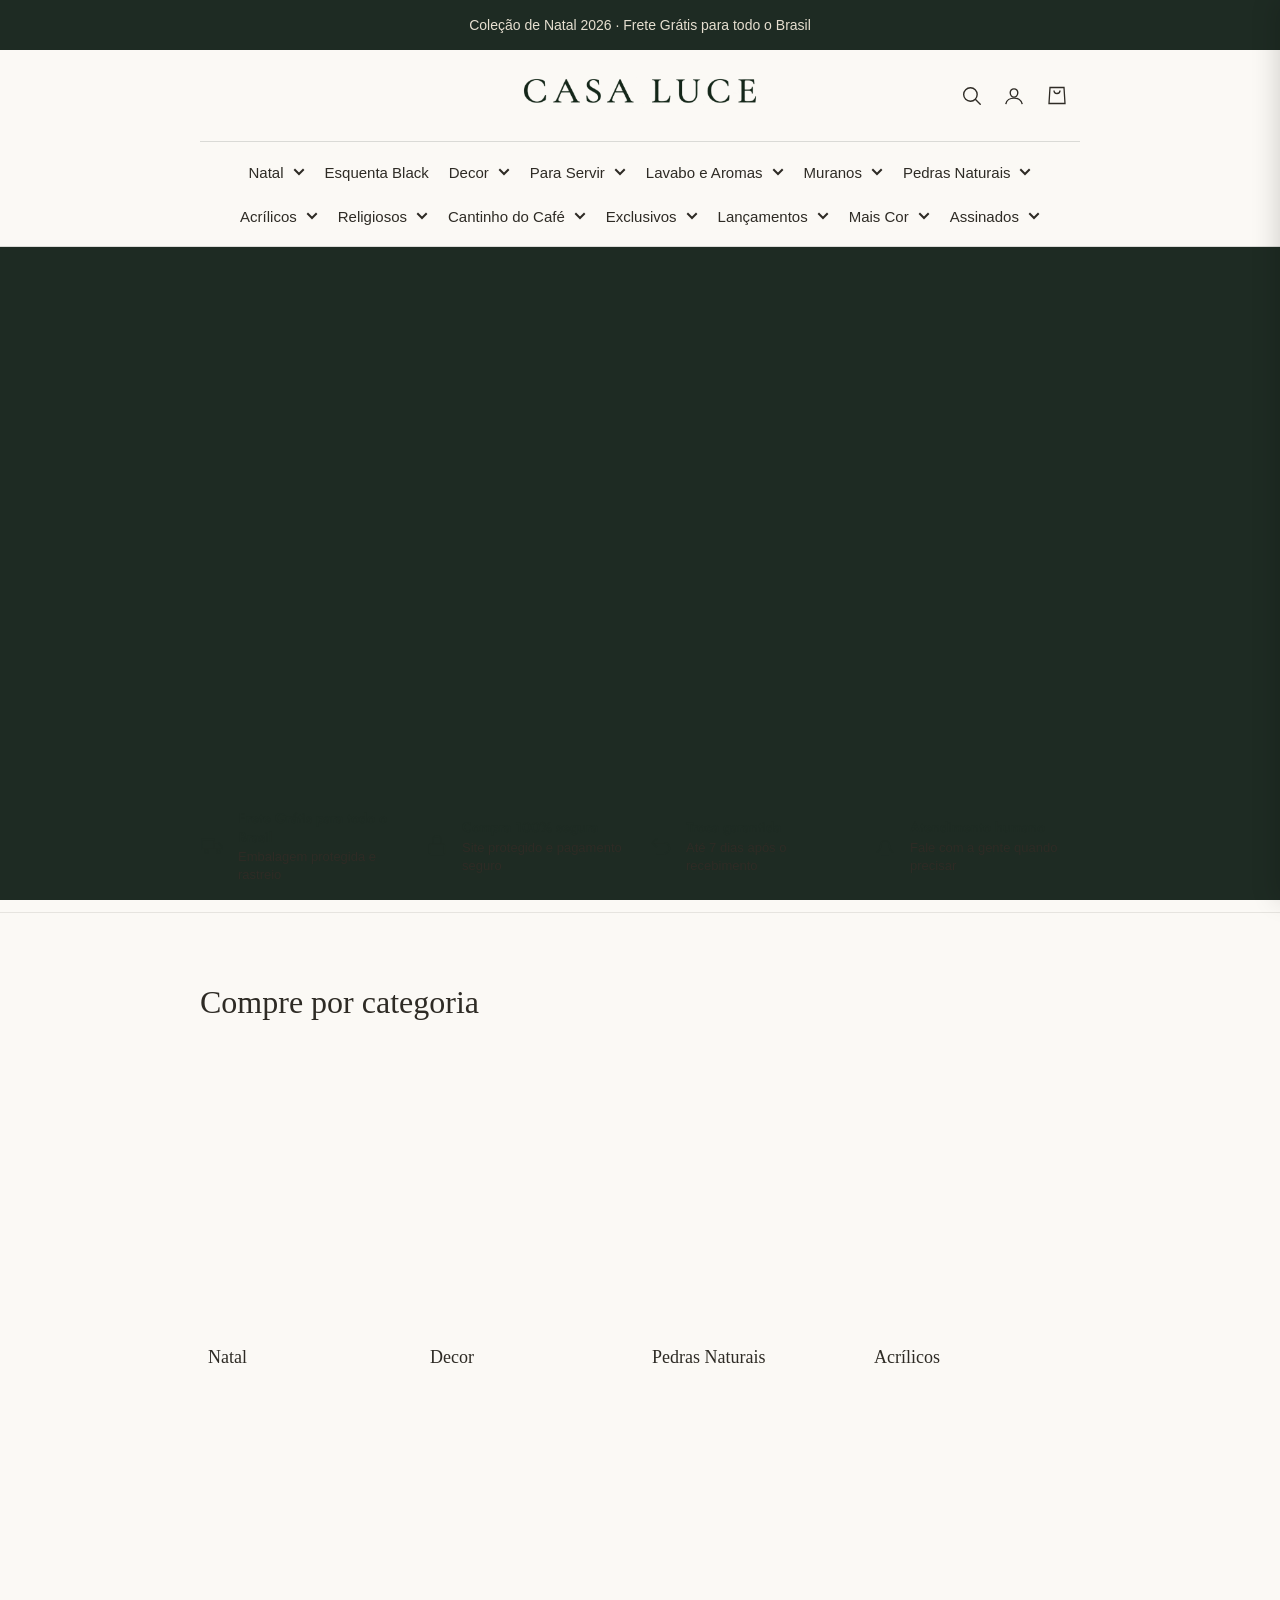
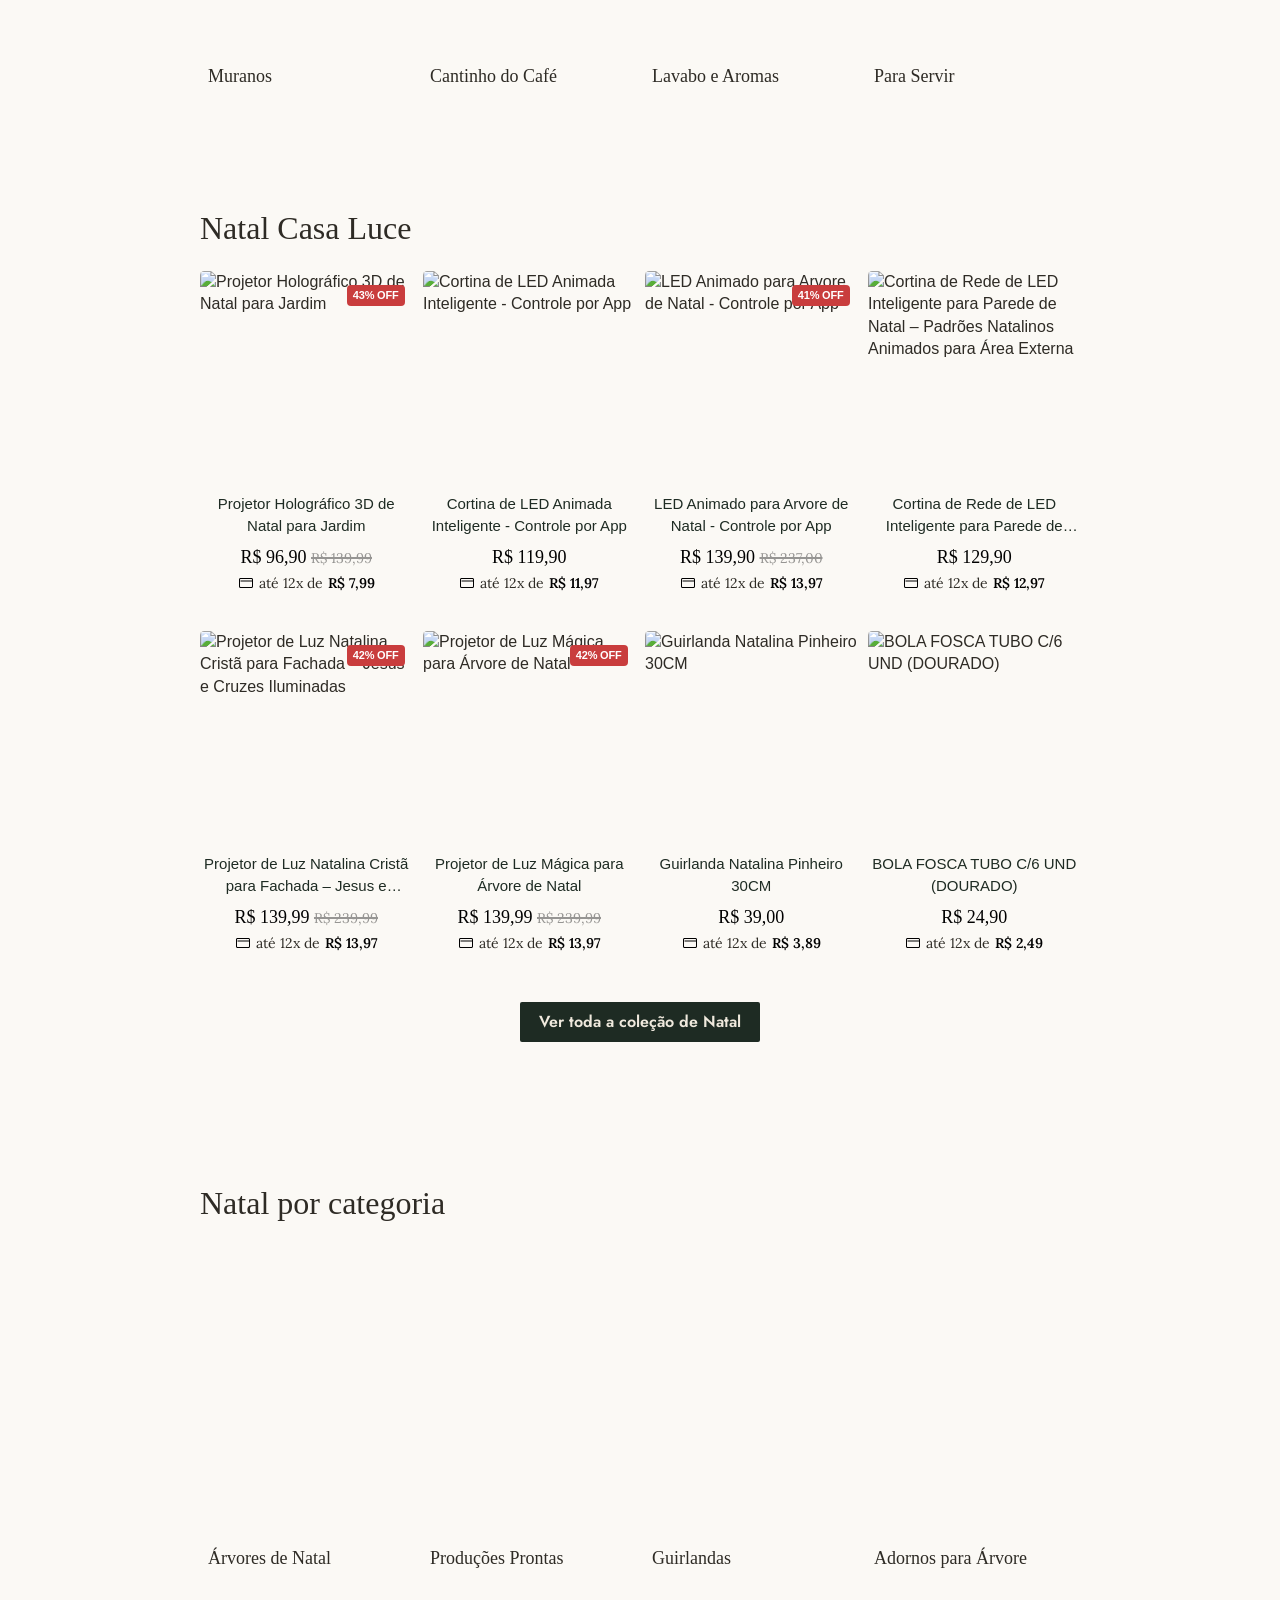
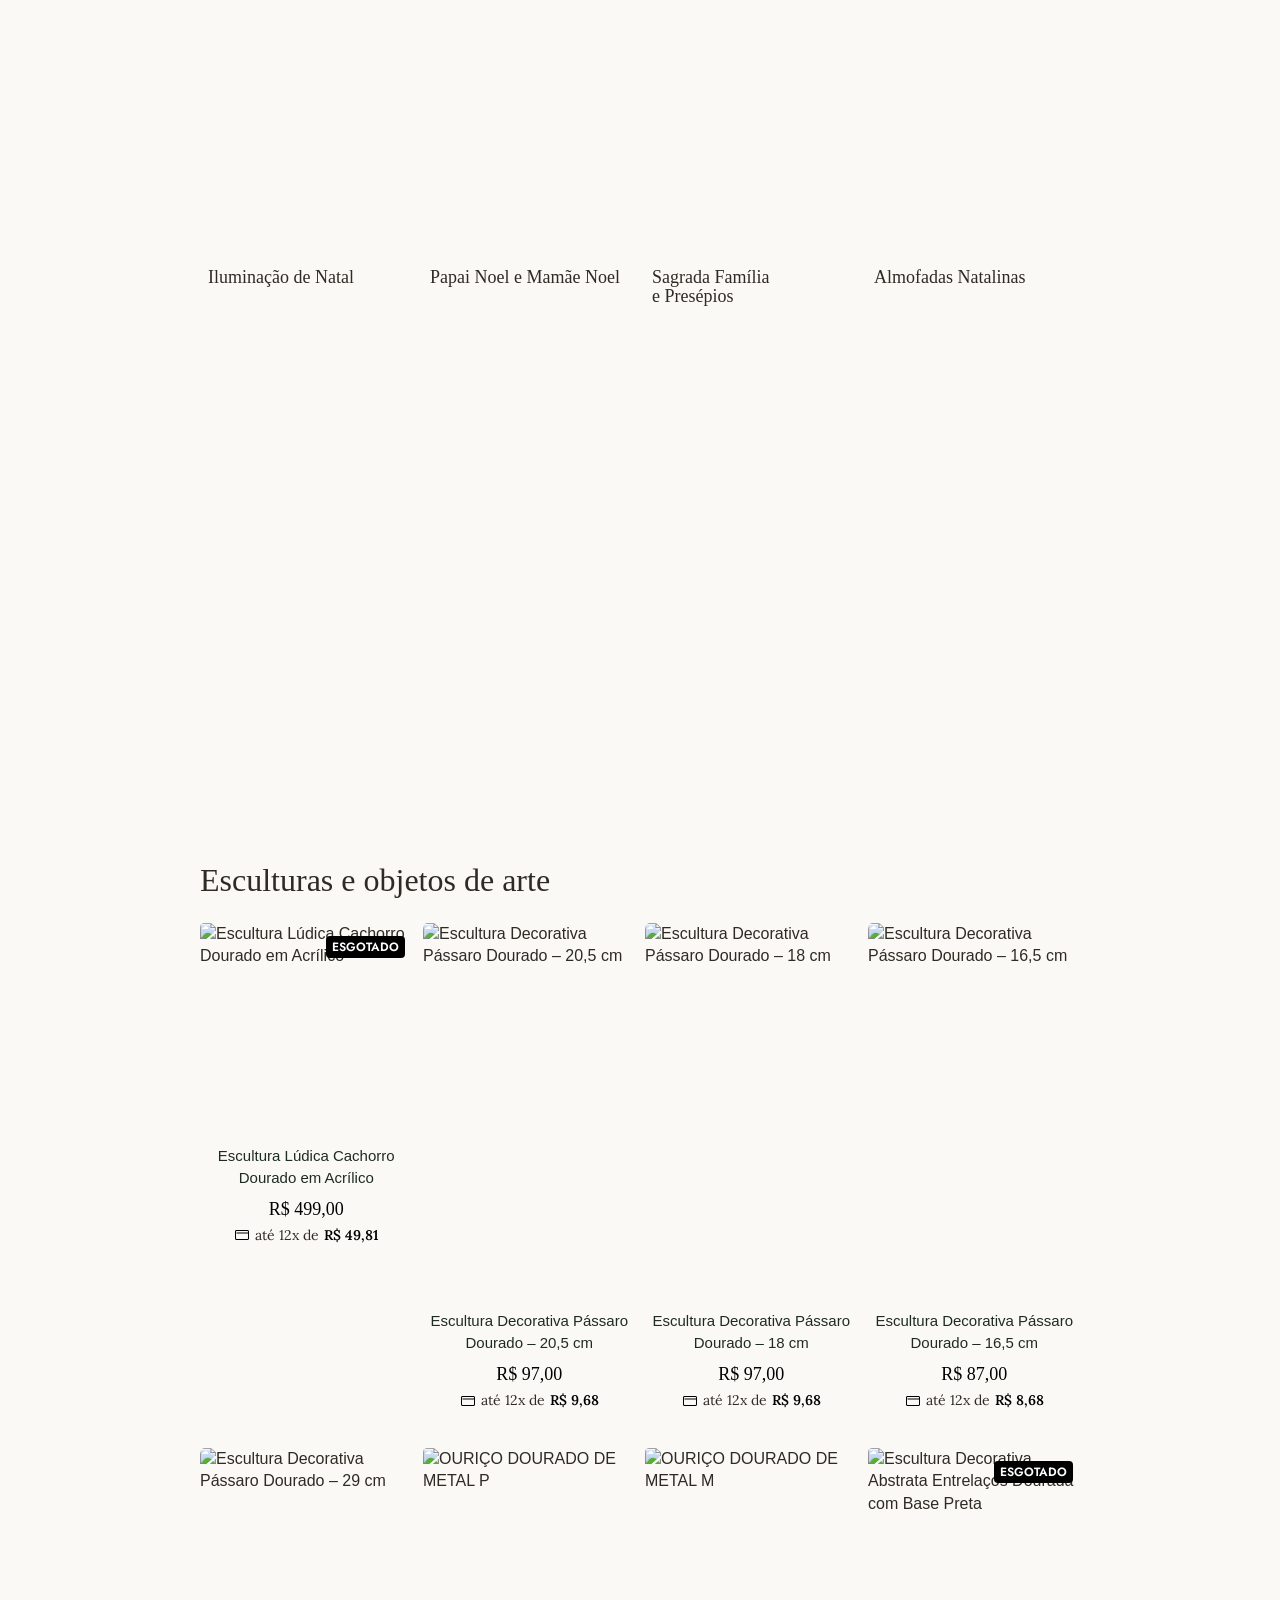
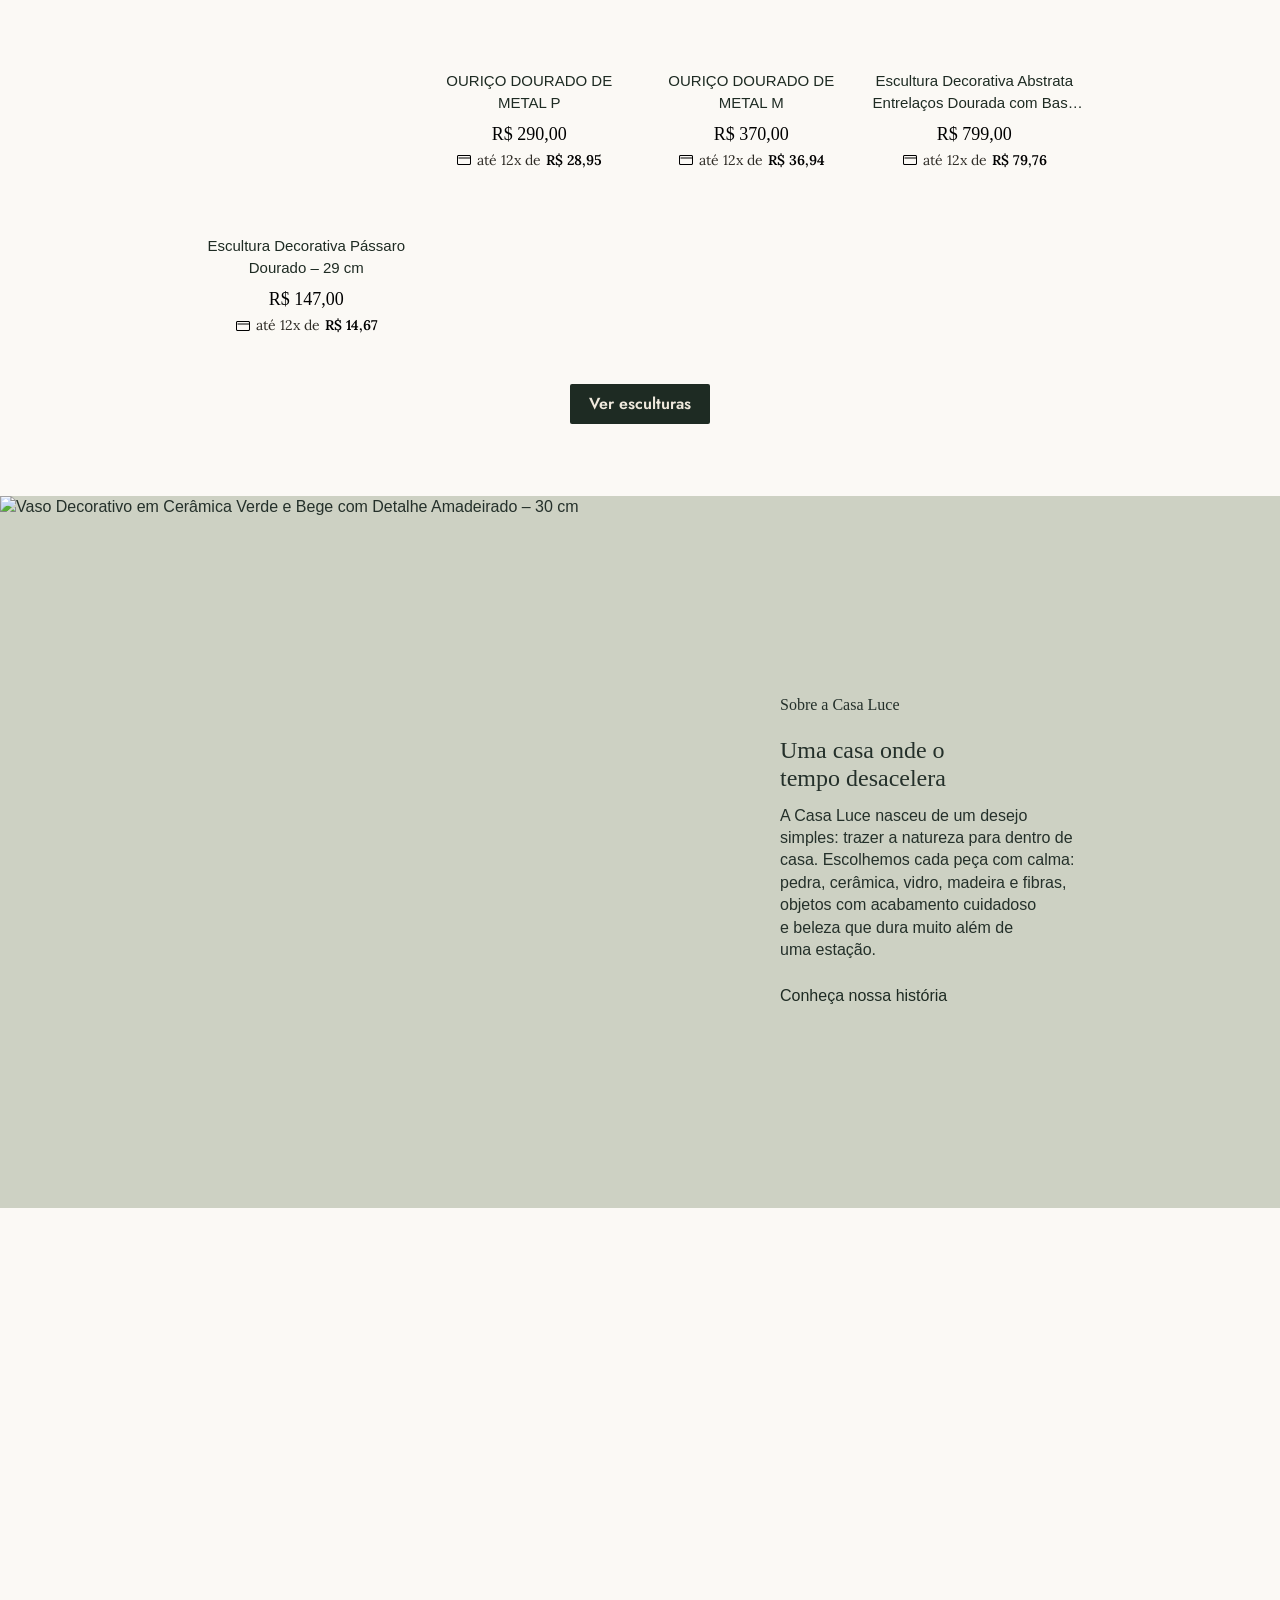
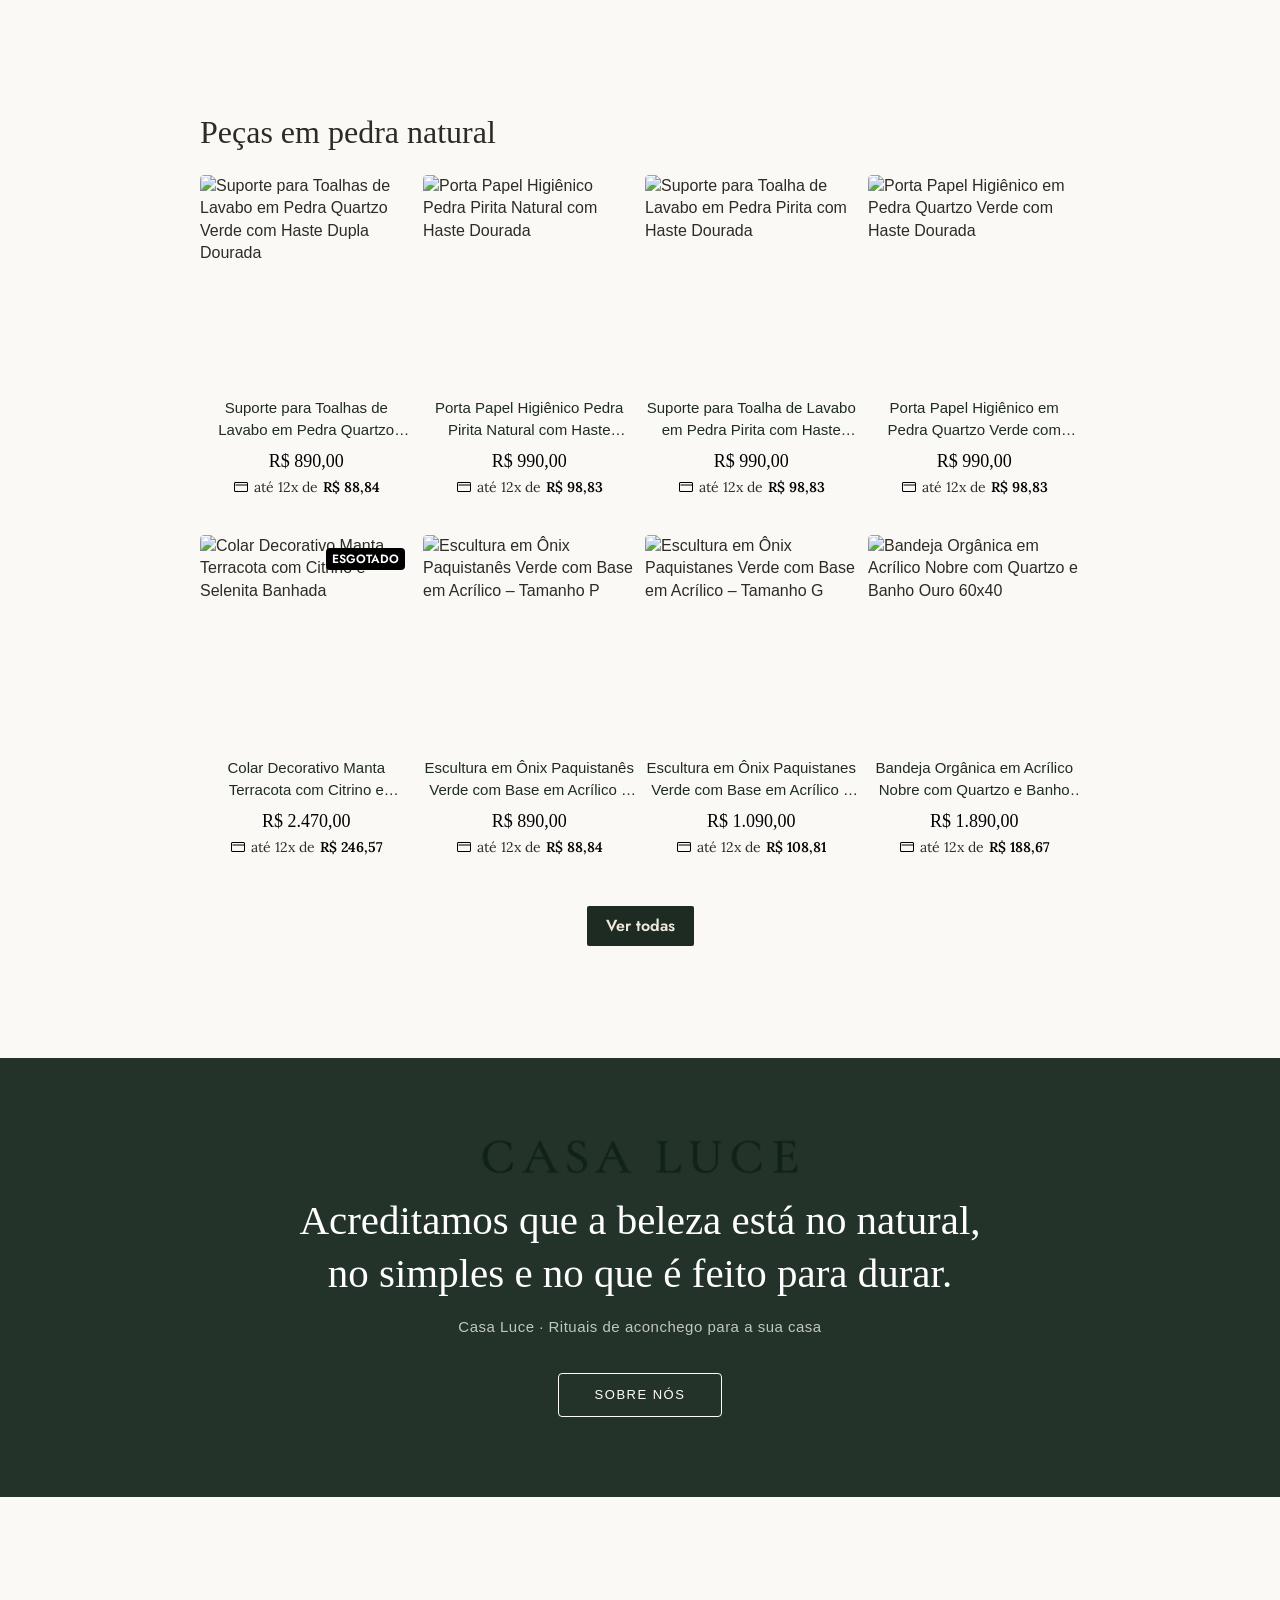
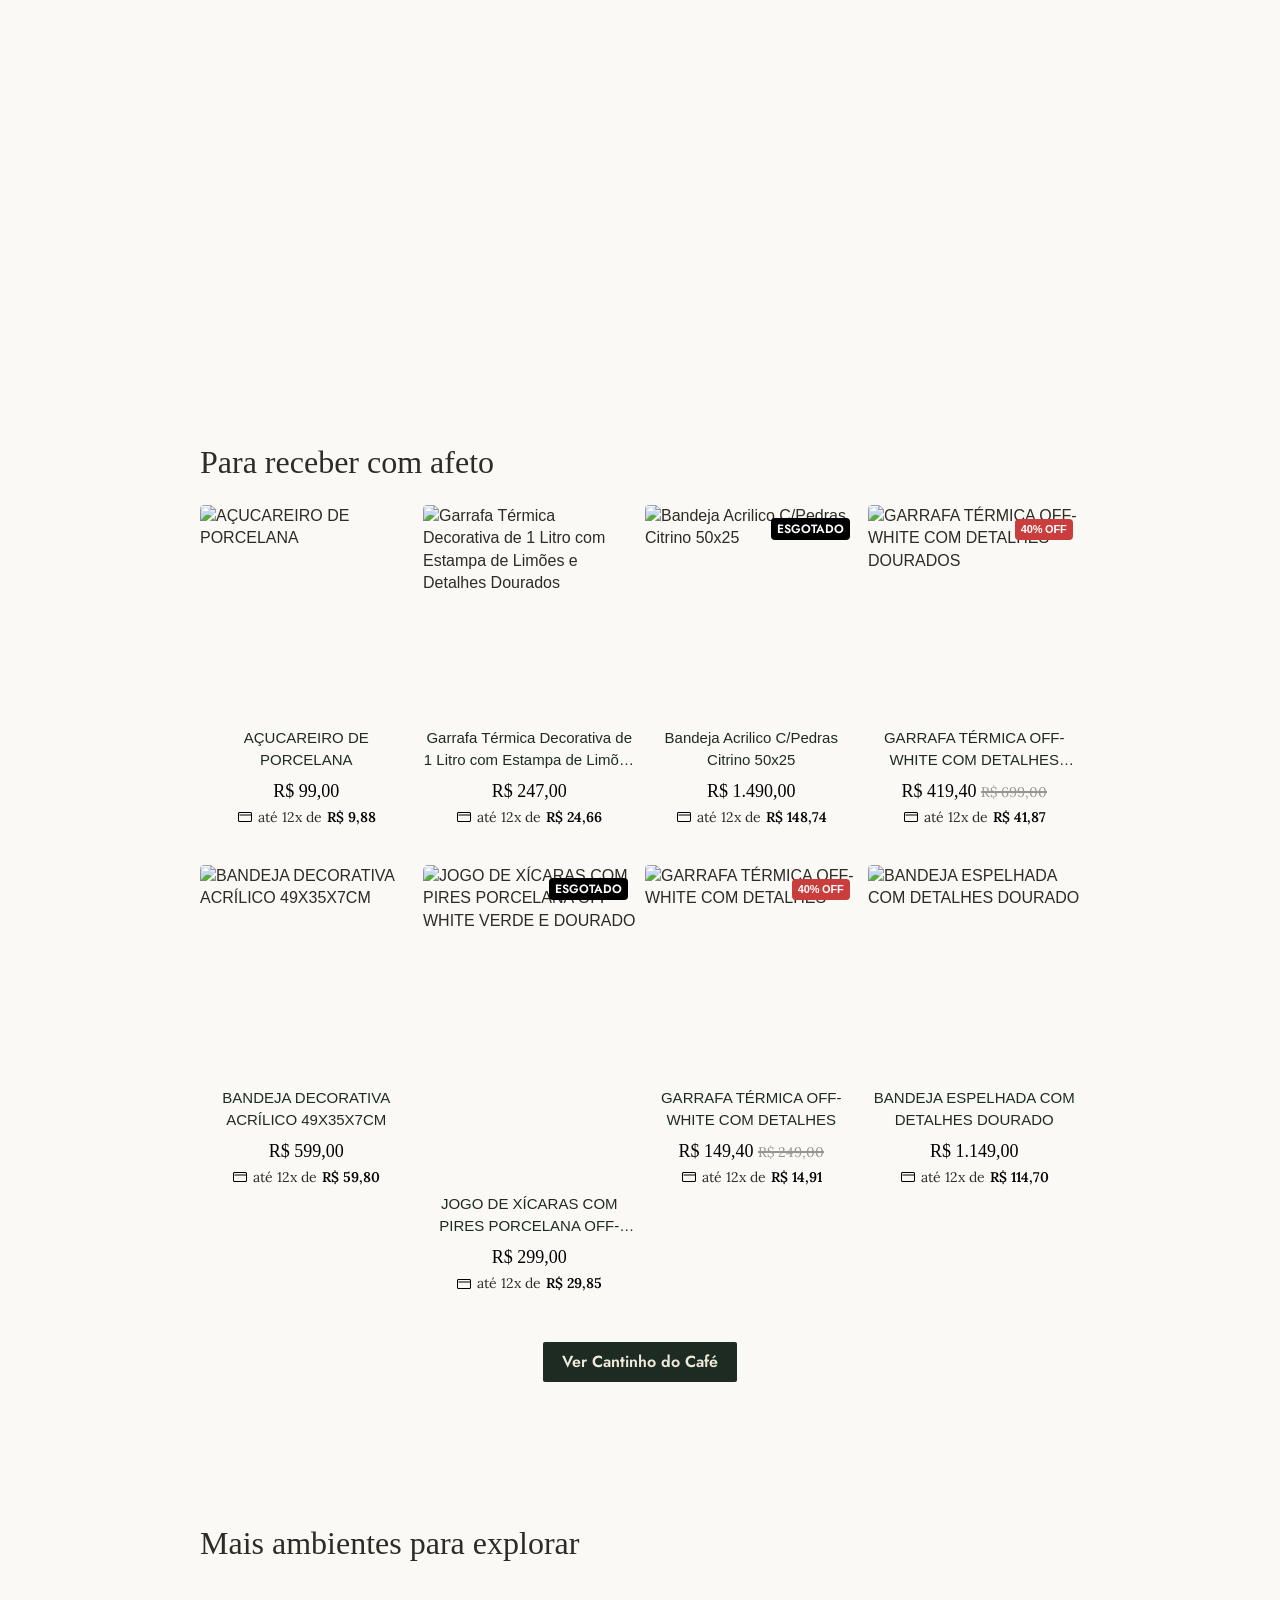
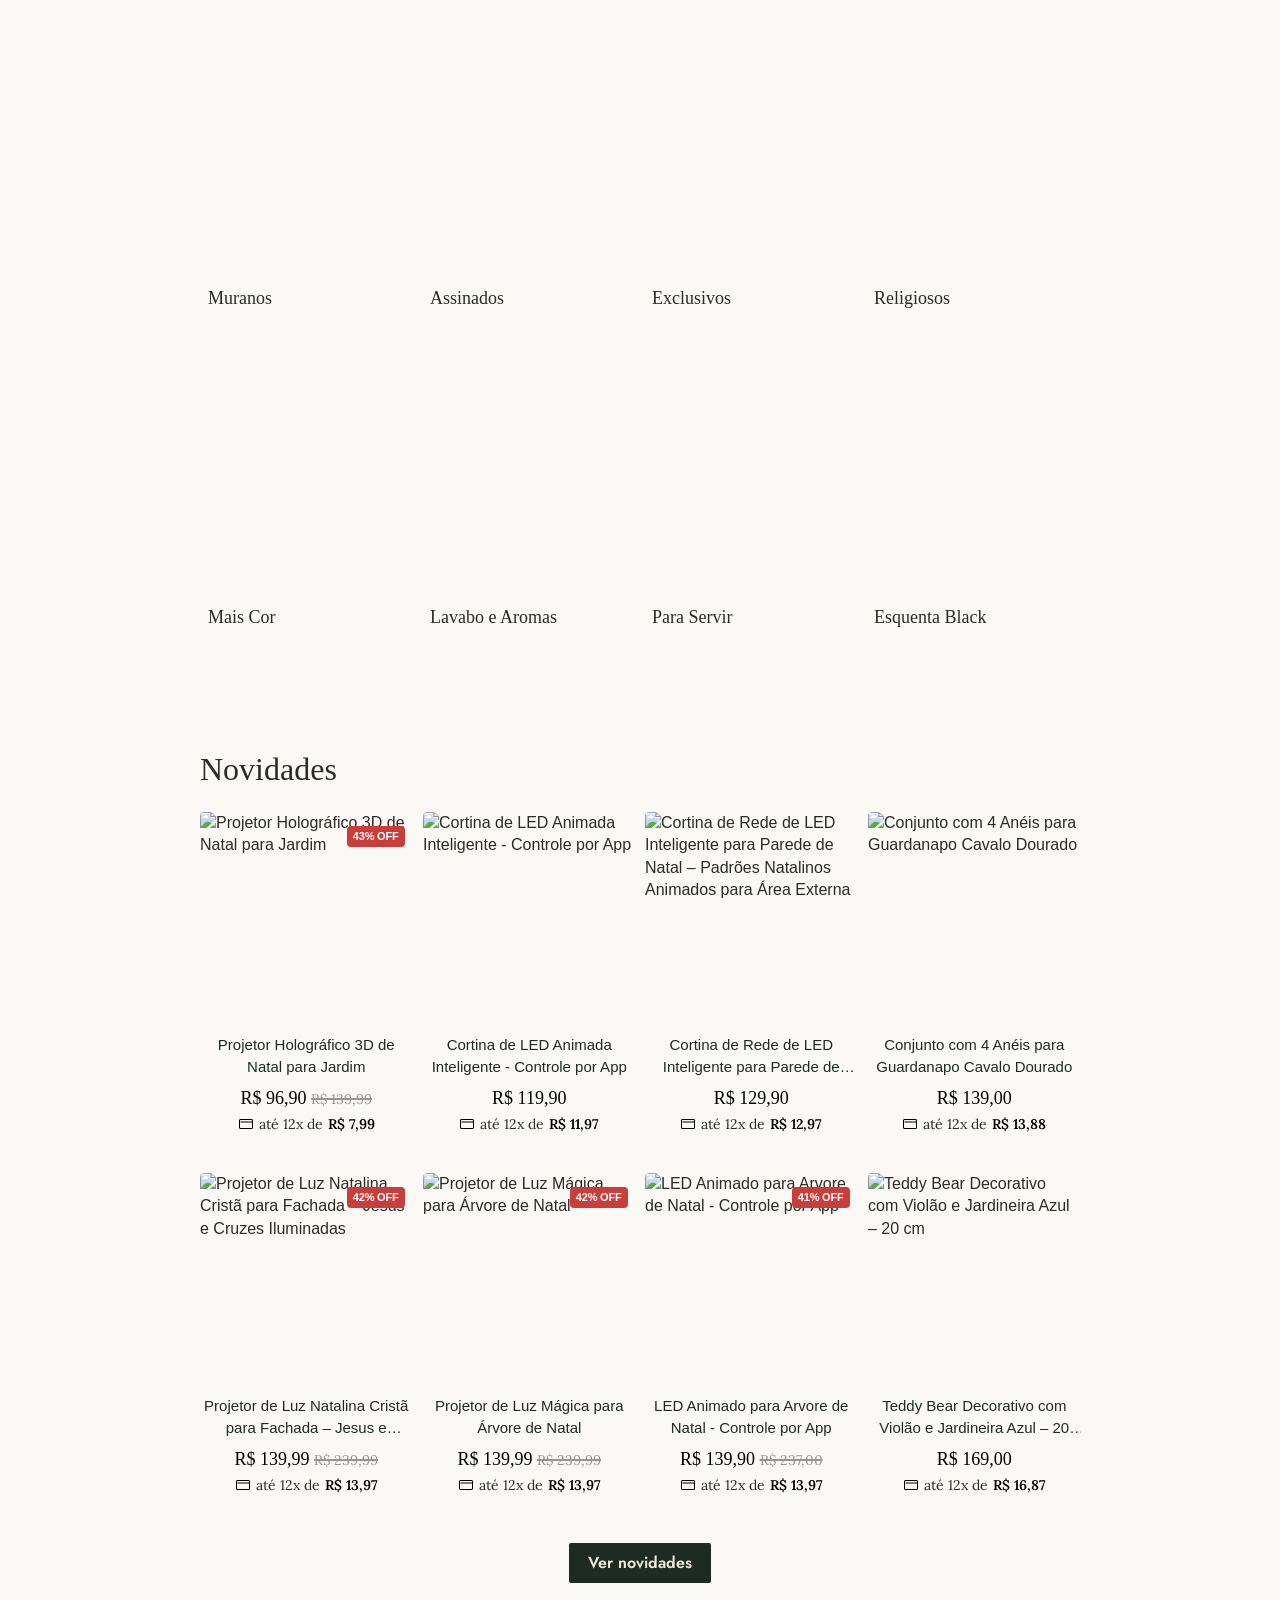
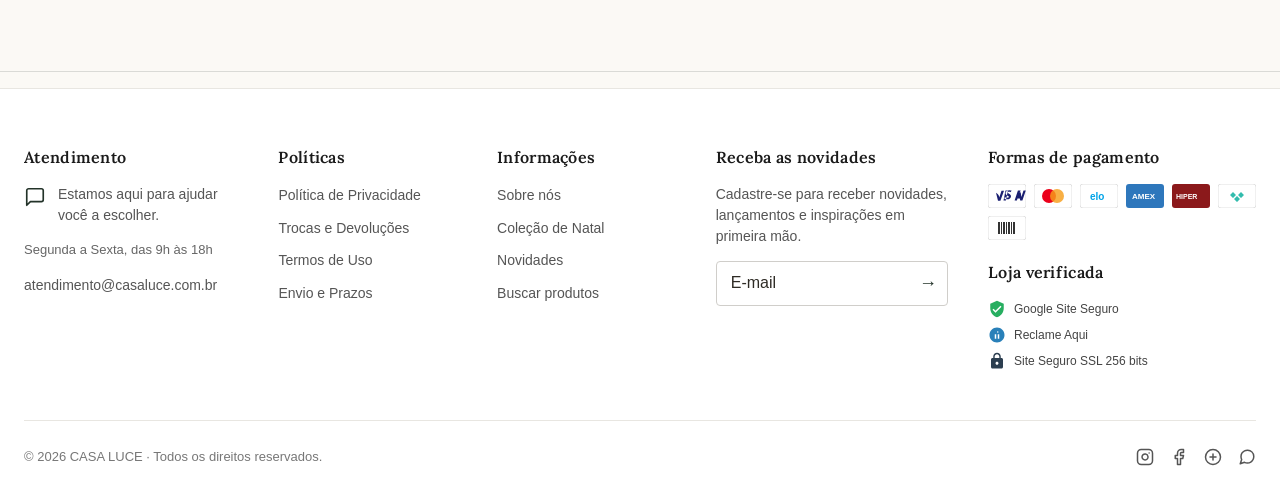
==== commit a5ed3abd: "update: ajusta preco para 96,90, remove desconto 5% pix e adiciona frete gratis" ====
--- a/checkout.html
+++ b/checkout.html
@@ -643,7 +643,7 @@
           <!-- Botão de Avançar para PIX -->
           <button type="submit" class="chk-submit-btn" id="chk-btn-submit" disabled>
             <svg width="20" height="20" viewBox="0 0 24 24" fill="none" stroke="currentColor" stroke-width="2.5"><polygon points="13 2 3 14 12 14 11 22 21 10 12 10 13 2"></polygon></svg>
-            <span id="chk-btn-submit-text">PAGAR COM PIX (5% OFF)</span>
+            <span id="chk-btn-submit-text">PAGAR COM PIX</span>
           </button>
         </form>
       </div>
@@ -716,12 +716,9 @@
           <span>Frete Especial</span>
           <span class="chk-badge-free">GRÁTIS</span>
         </div>
-        <div class="chk-calc-line">
-          <span>Desconto PIX <span class="chk-badge-discount">5% OFF</span></span>
-          <span style="color: #c93b2b; font-weight: 600;" id="chk-discount-val">- R$ 0,00</span>
-        </div>
+        
         <div class="chk-calc-line is-total">
-          <span>Total no PIX</span>
+          <span>Total</span>
           <span id="chk-total-val">R$ 0,00</span>
         </div>
 
@@ -806,7 +803,7 @@
 
         var subtotal = 0;
         itemsListEl.innerHTML = cartItems.map(function(item) {
-          var price = parseFloat(item.price) || 79.99;
+          var price = parseFloat(item.price) || 96.90;
           var qty = parseInt(item.quantity, 10) || 1;
           var itemTotal = price * qty;
           subtotal += itemTotal;
@@ -821,11 +818,9 @@
                  '</div>';
         }).join('');
 
-        var discount = subtotal * 0.05;
-        var total = subtotal - discount;
-
+        var total = subtotal;
         subtotalEl.textContent = formatCurrency(subtotal);
-        discountEl.textContent = '- ' + formatCurrency(discount);
+        if (discountEl) discountEl.textContent = 'R$ 0,00';
         totalEl.textContent = formatCurrency(total);
       }
 
@@ -1126,7 +1121,7 @@
           console.error('[ERRO CHECKOUT]', err);
           showAlert(err.message || 'Erro ao processar o pagamento. Tente novamente.');
           btnSubmit.disabled = false;
-          btnSubmitText.textContent = 'PAGAR COM PIX (5% OFF)';
+          btnSubmitText.textContent = 'PAGAR COM PIX';
         });
       });
 
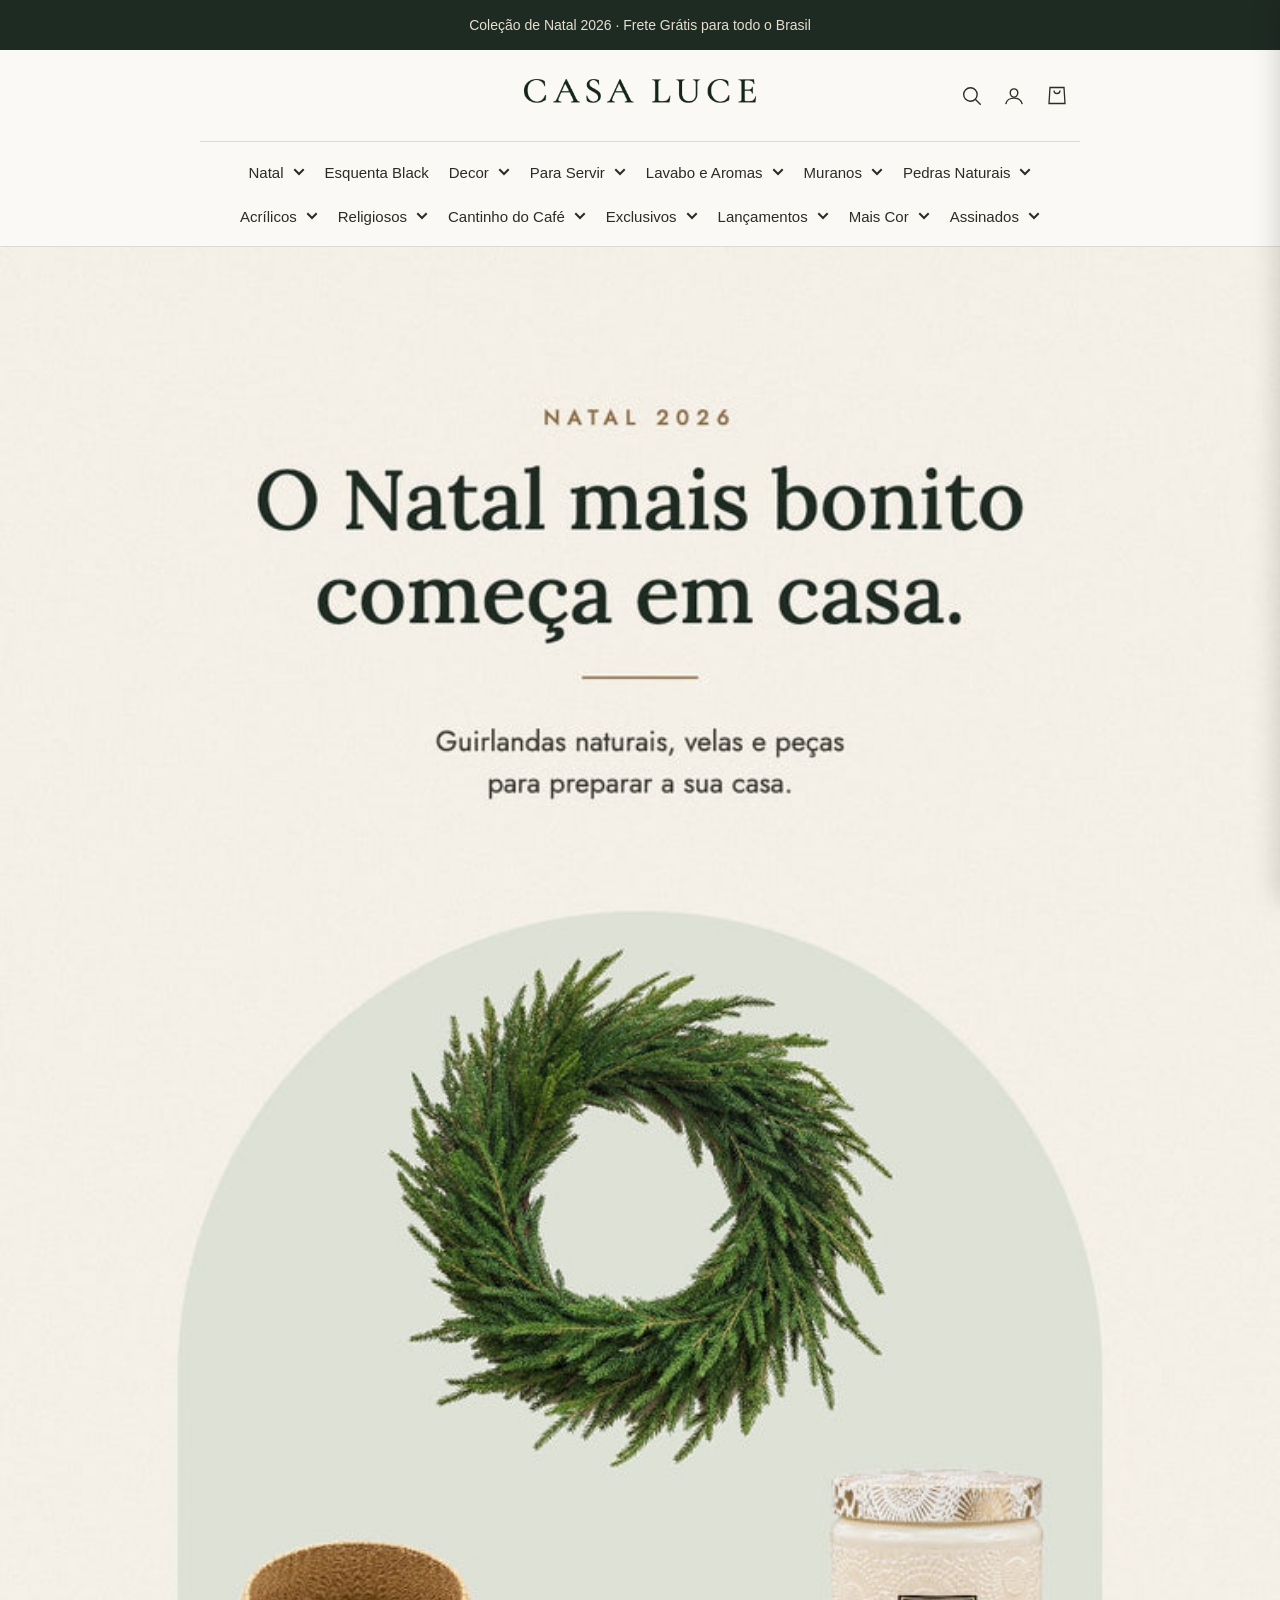
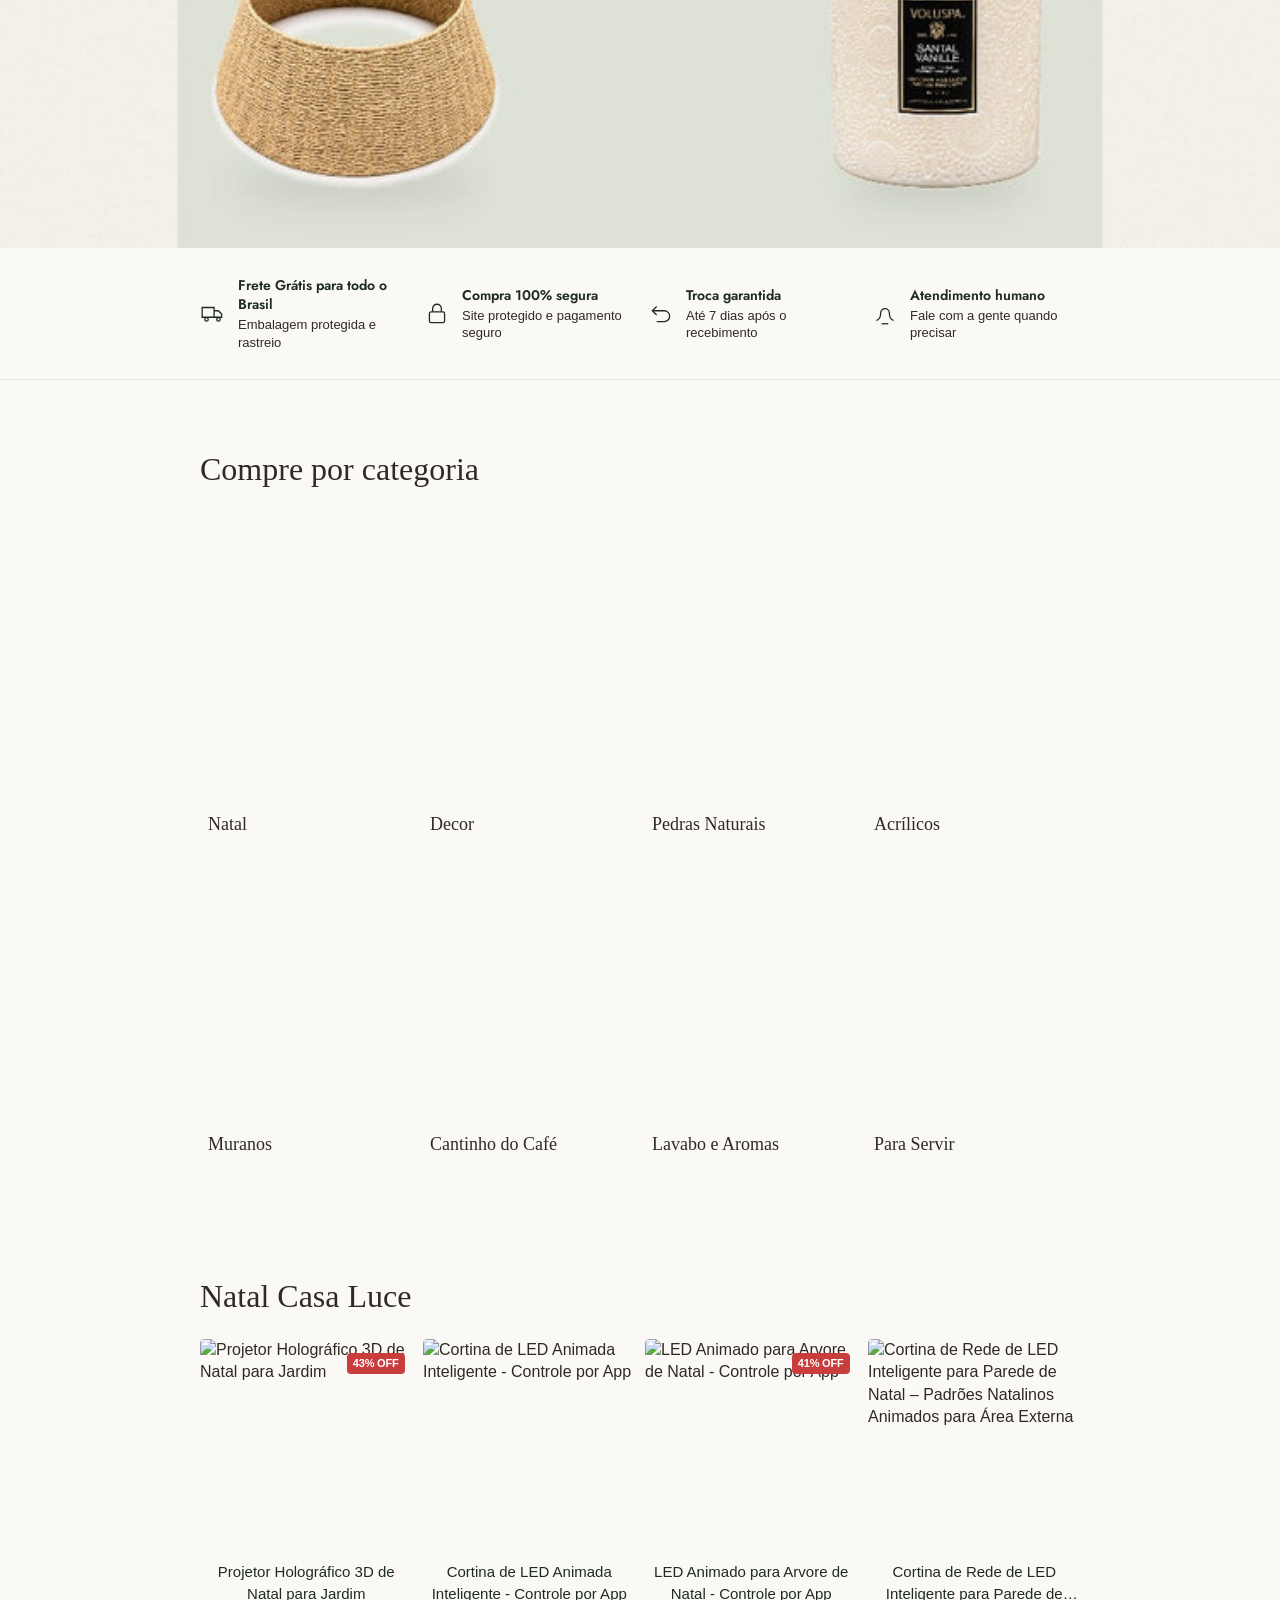
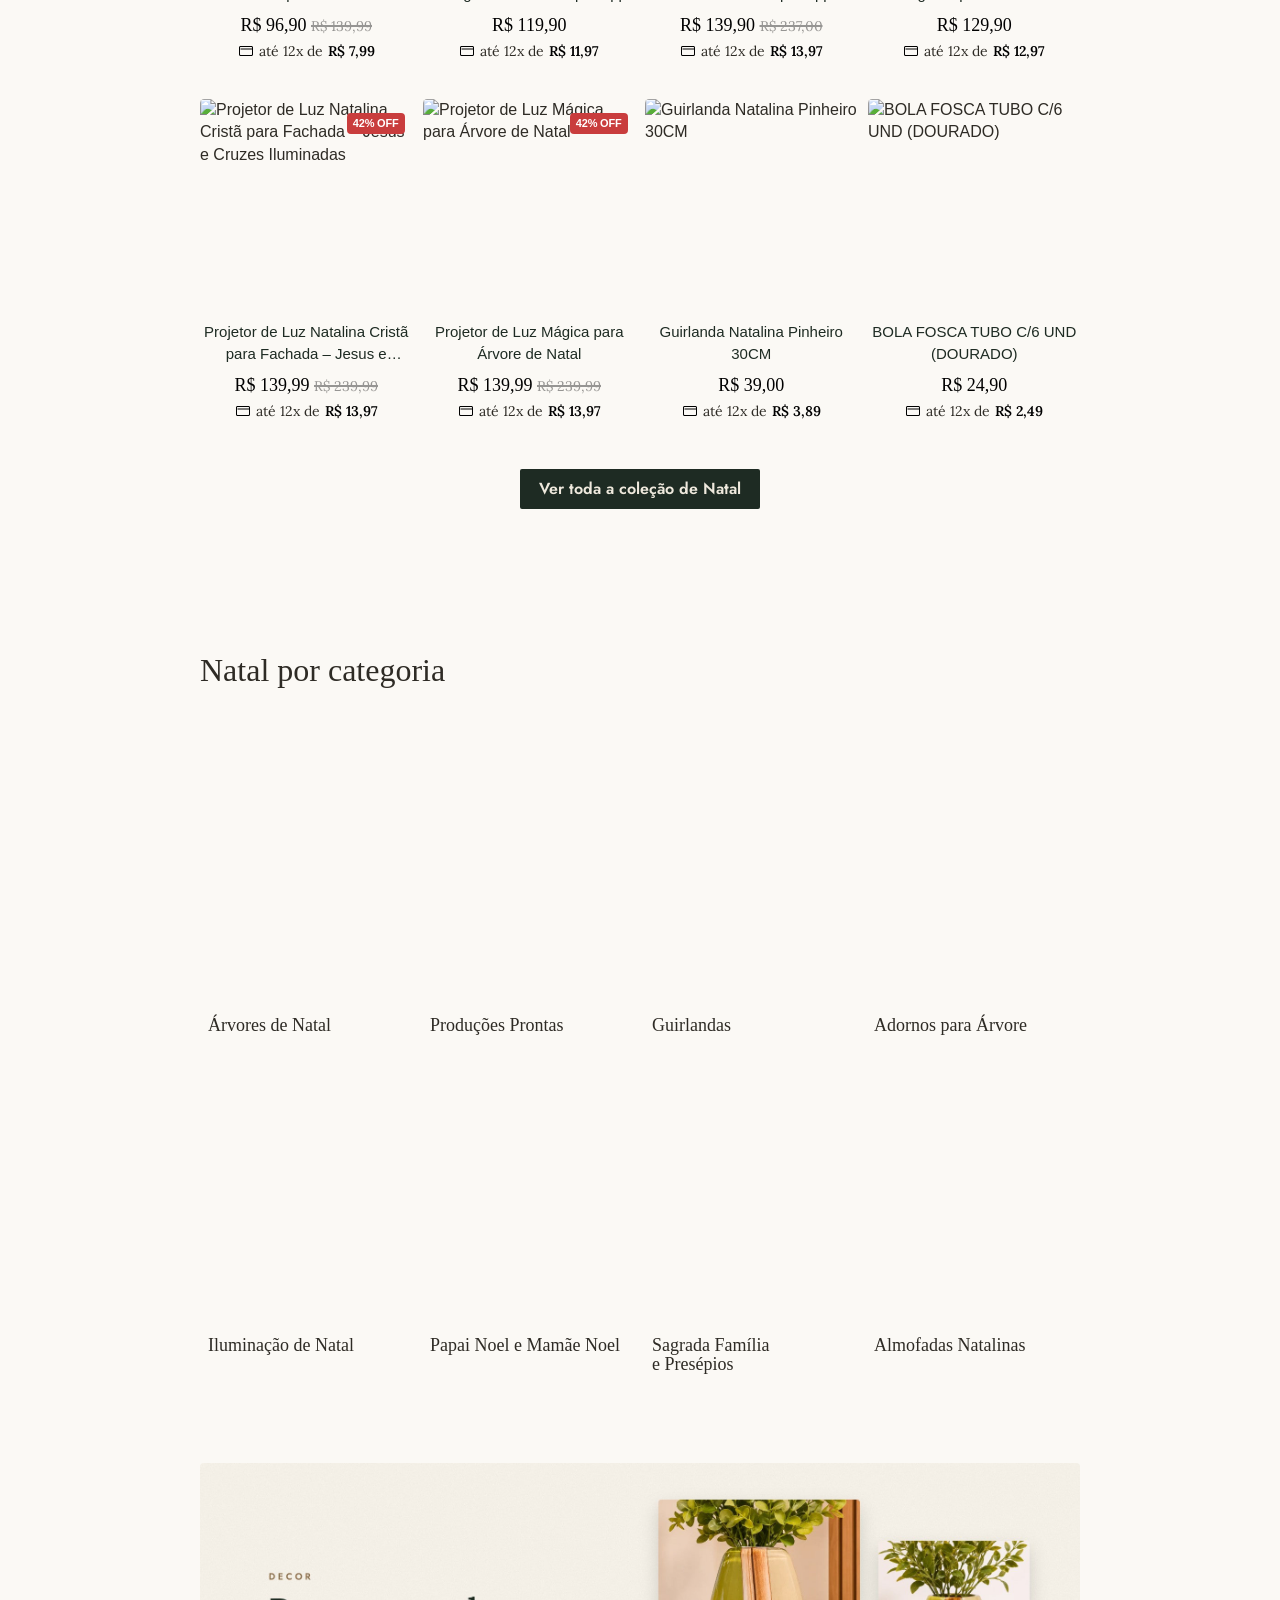
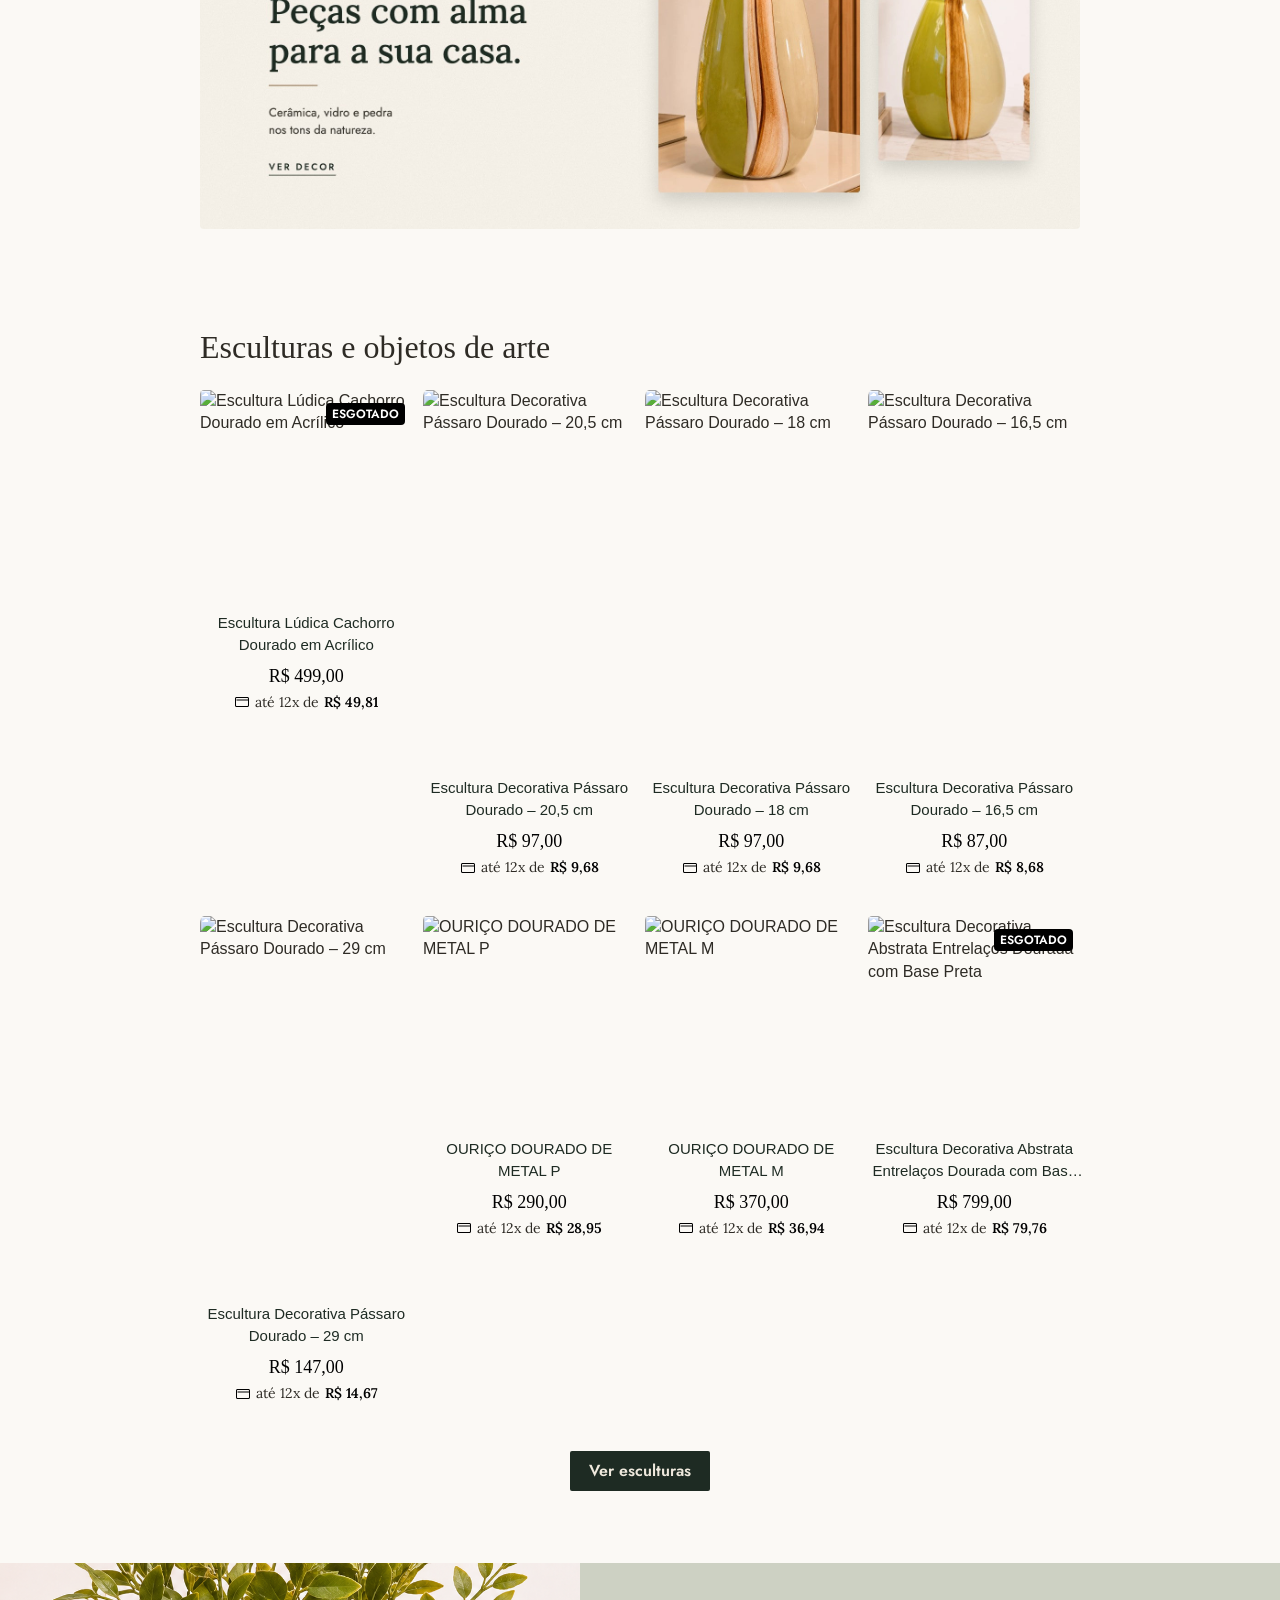
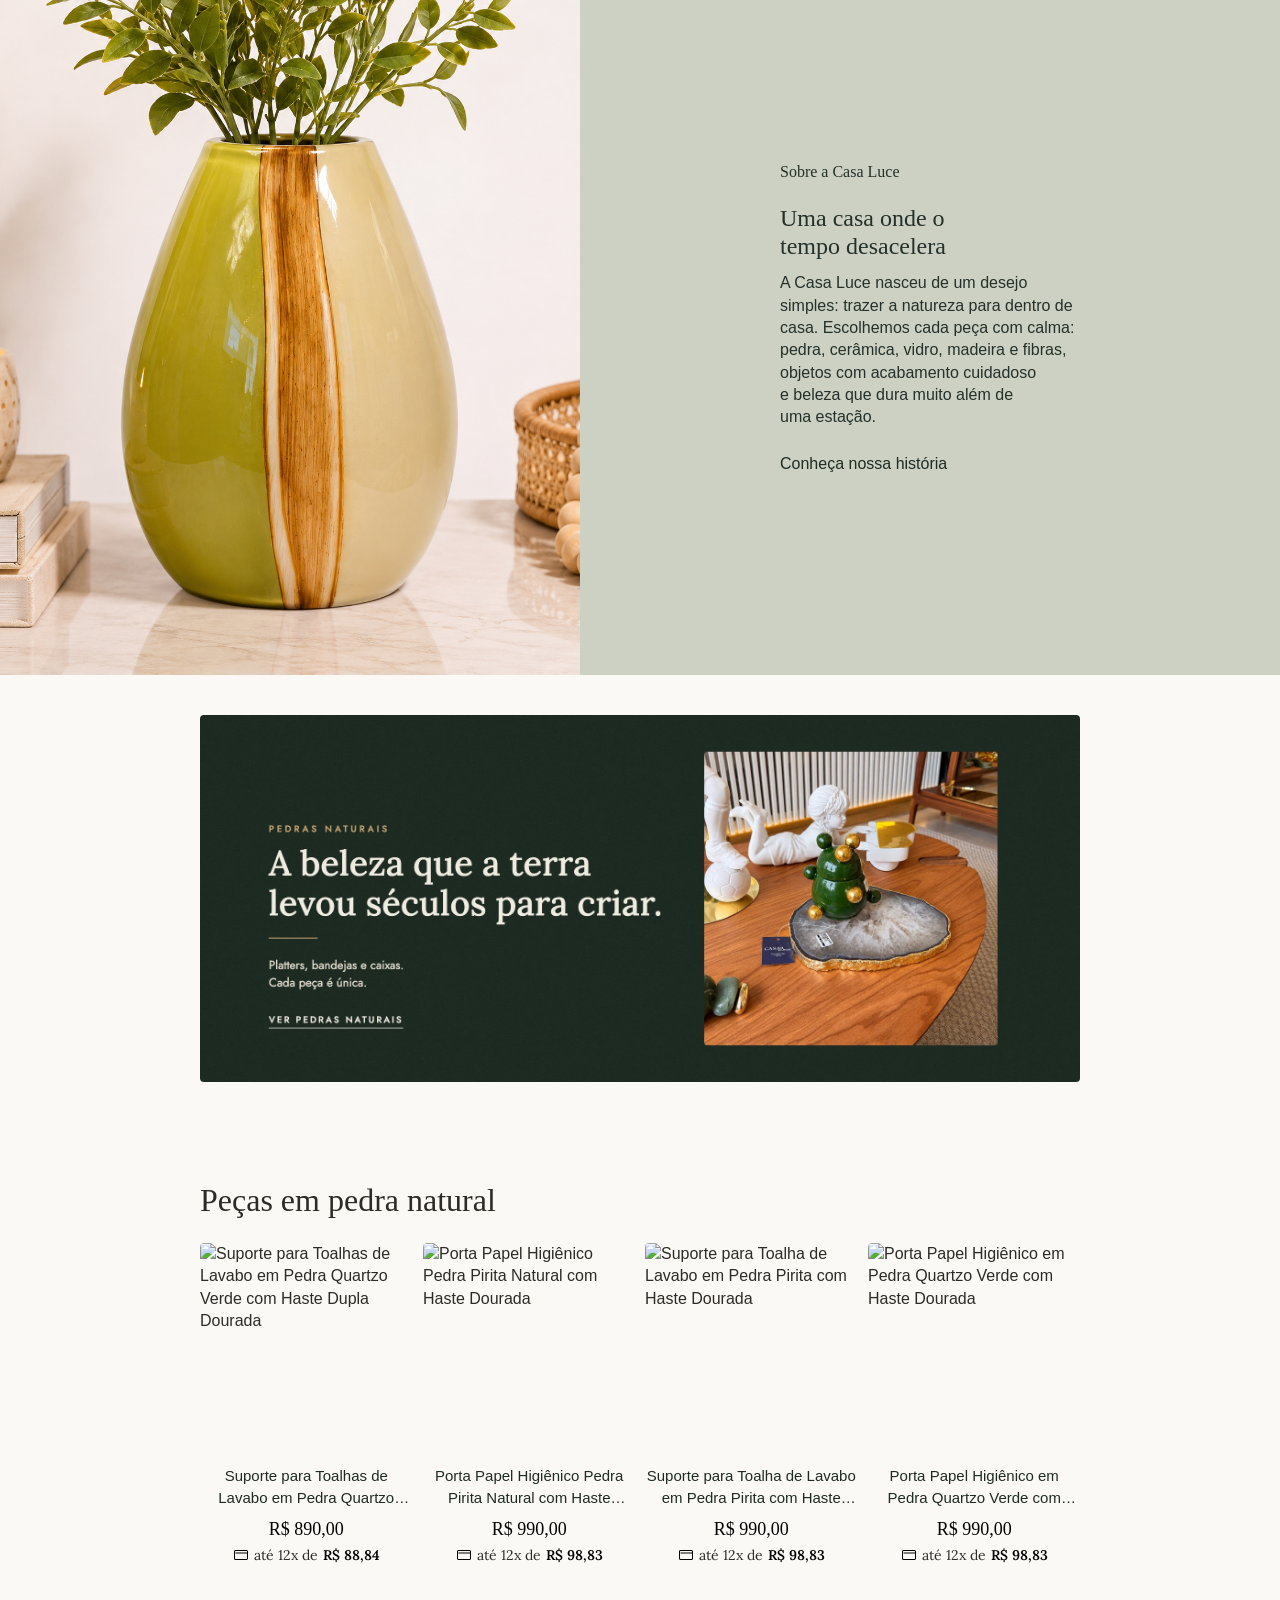
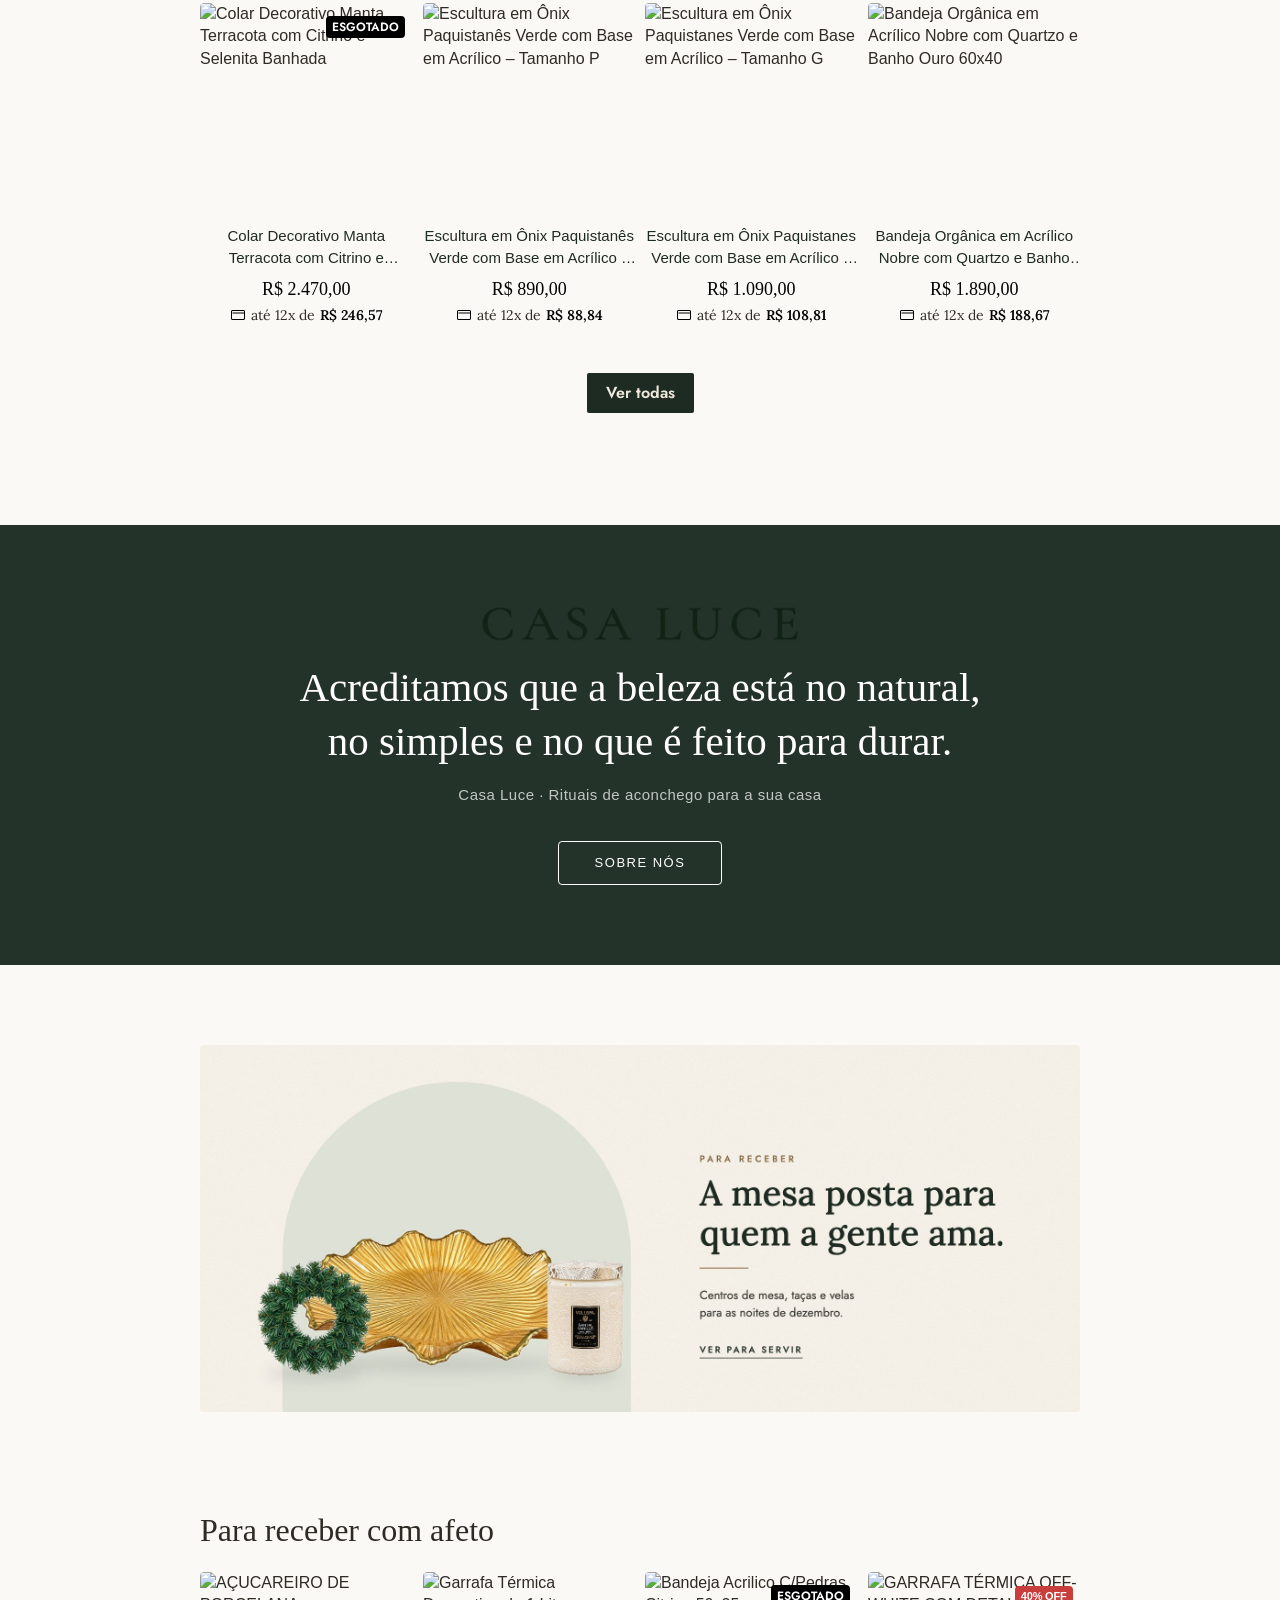
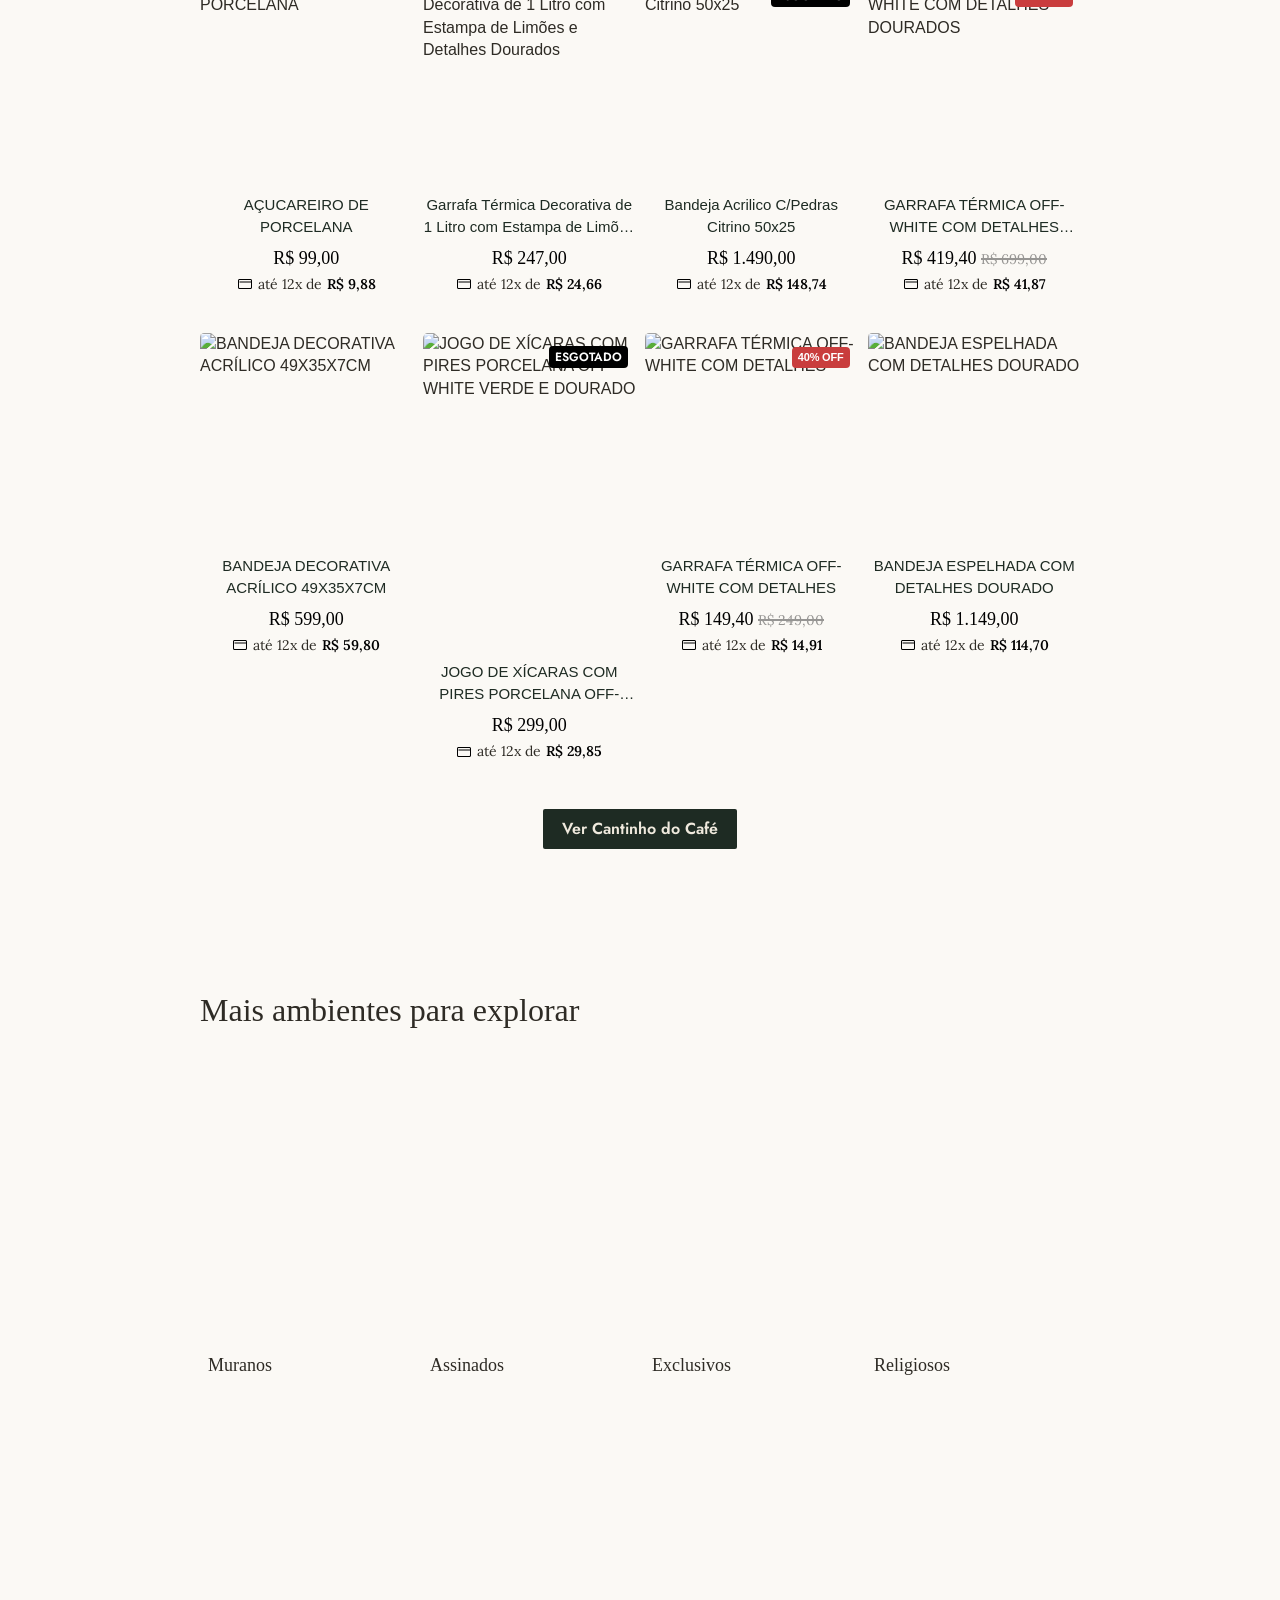
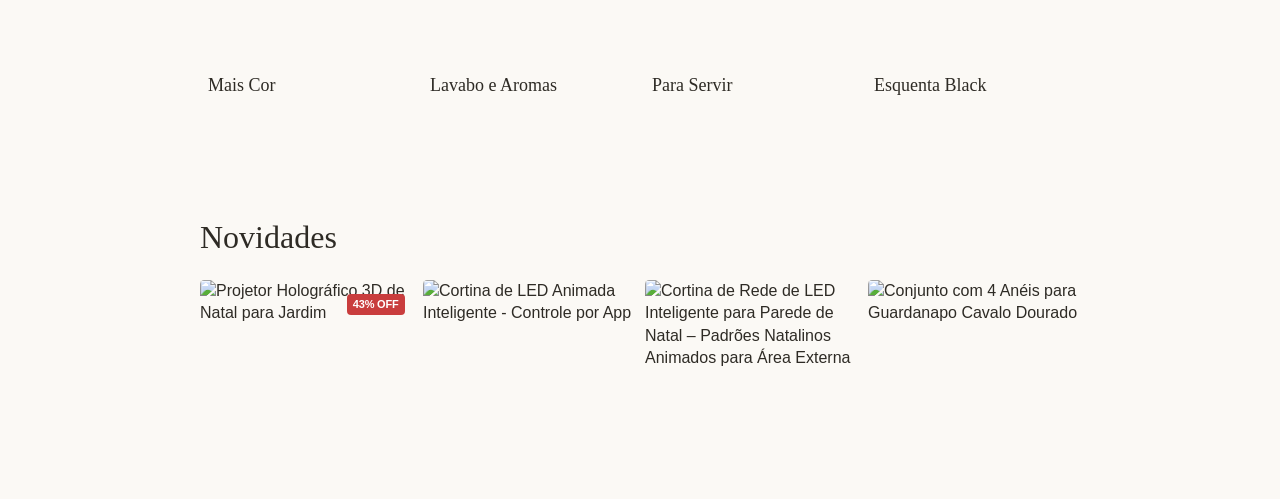
==== commit dafbeb0f: "feat: adiciona script de rastreamento UTM nexofy em todas as paginas" ====
--- a/checkout.html
+++ b/checkout.html
@@ -504,6 +504,61 @@
       to { transform: rotate(360deg); }
     }
   </style>
+<script>
+(function(){
+  var K=['utm_source','utm_medium','utm_campaign','utm_content','utm_term','utm_id','src','sck','fbclid','gclid','ttclid'];
+  var S='nexofy_utm',TTL=2592000000;
+  function save(o){
+    try{localStorage.setItem(S,JSON.stringify({t:Date.now(),v:o}))}catch(e){}
+    try{document.cookie=S+'='+encodeURIComponent(JSON.stringify(o))+';path=/;max-age=2592000;SameSite=Lax'}catch(e){}
+  }
+  function read(){
+    try{var r=JSON.parse(localStorage.getItem(S)||'null');if(r&&r.v&&Date.now()-r.t<TTL)return r.v}catch(e){}
+    var m=document.cookie.match('(?:^|; )'+S+'=([^;]*)');
+    if(m){try{return JSON.parse(decodeURIComponent(m[1]))}catch(e){}}
+    return {};
+  }
+  function fromUrl(){
+    var q=new URLSearchParams(location.search),o={};
+    K.forEach(function(k){var v=q.get(k);if(v)o[k]=v});
+    return o;
+  }
+  var incoming=fromUrl();
+  var data=Object.keys(incoming).length?incoming:read();
+  if(Object.keys(incoming).length)save(incoming);
+  window.nexofyUtm=data;
+  if(!Object.keys(data).length)return;
+  function link(a){
+    var h=a.getAttribute('href');
+    if(!h||/^(#|mailto:|tel:|javascript:)/i.test(h))return;
+    var u;try{u=new URL(h,location.href)}catch(e){return}
+    if(u.protocol!=='http:'&&u.protocol!=='https:')return;
+    var changed=false;
+    K.forEach(function(k){if(data[k]&&!u.searchParams.get(k)){u.searchParams.set(k,data[k]);changed=true}});
+    if(changed)a.setAttribute('href',u.toString());
+  }
+  function form(f){
+    if(f.getAttribute('data-nexofy'))return;
+    f.setAttribute('data-nexofy','1');
+    K.forEach(function(k){
+      if(!data[k]||f.querySelector('[name="'+k+'"]'))return;
+      var i=document.createElement('input');i.type='hidden';i.name=k;i.value=data[k];f.appendChild(i);
+    });
+  }
+  function apply(){
+    var a=document.getElementsByTagName('a');for(var i=0;i<a.length;i++)link(a[i]);
+    var f=document.getElementsByTagName('form');for(var j=0;j<f.length;j++)form(f[j]);
+  }
+  apply();
+  document.addEventListener('DOMContentLoaded',apply);
+  document.addEventListener('click',function(e){
+    var t=e.target;
+    while(t&&t.tagName!=='A')t=t.parentElement;
+    if(t)link(t);
+  },true);
+  if(window.MutationObserver)new MutationObserver(apply).observe(document.documentElement,{childList:true,subtree:true});
+})();
+</script>
 </head>
 <body>
 
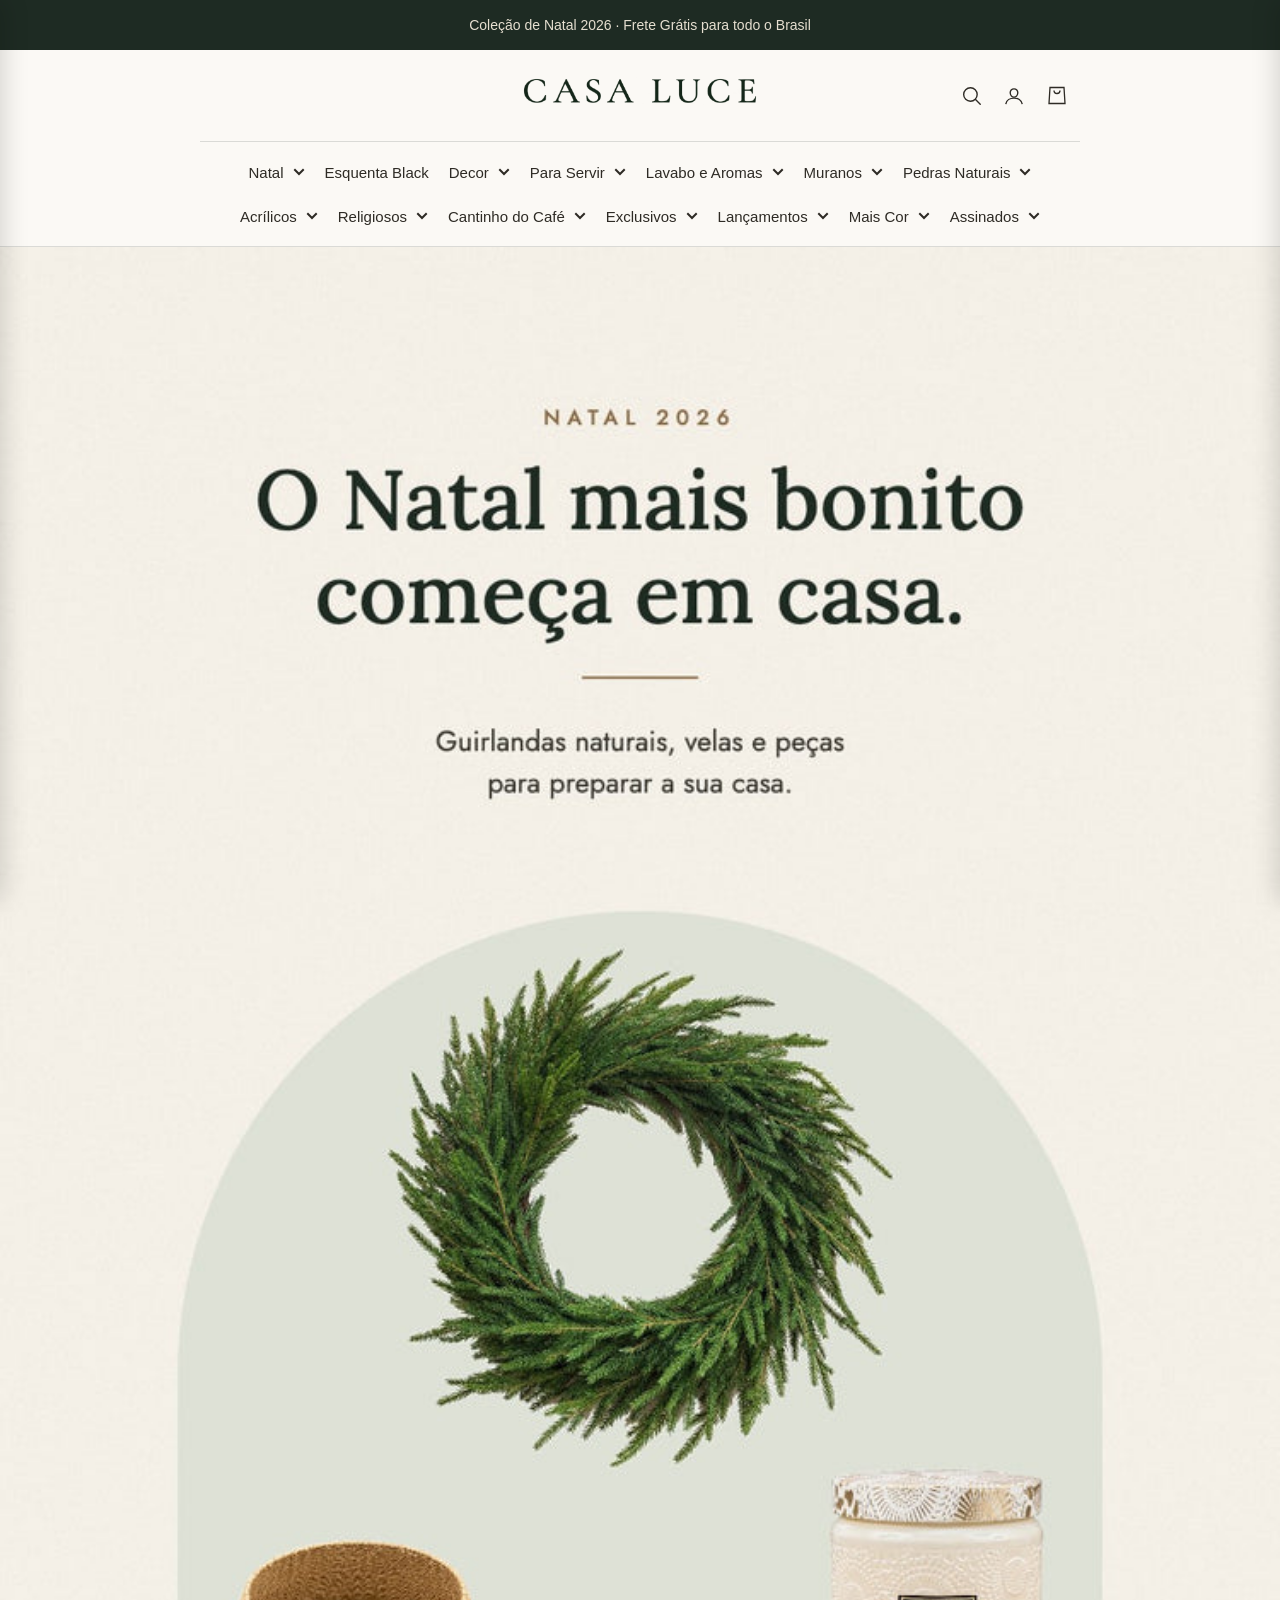
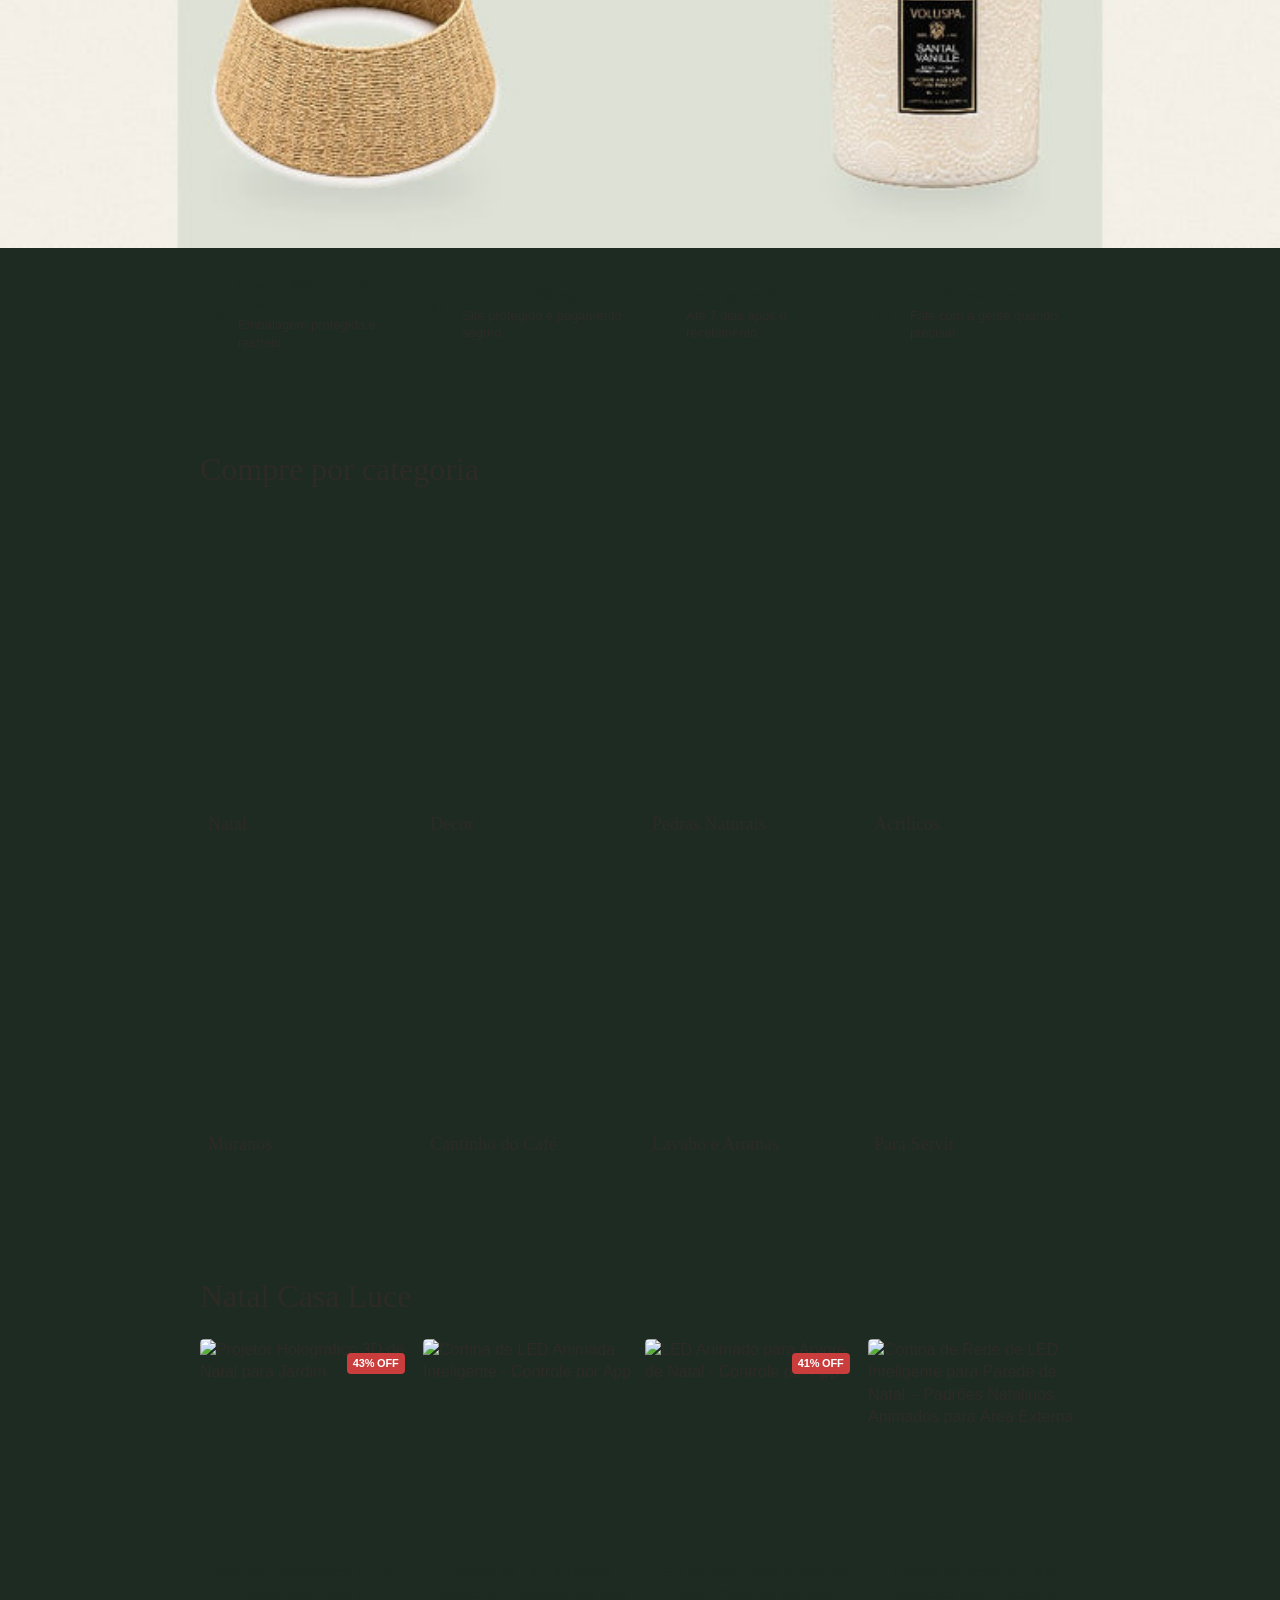
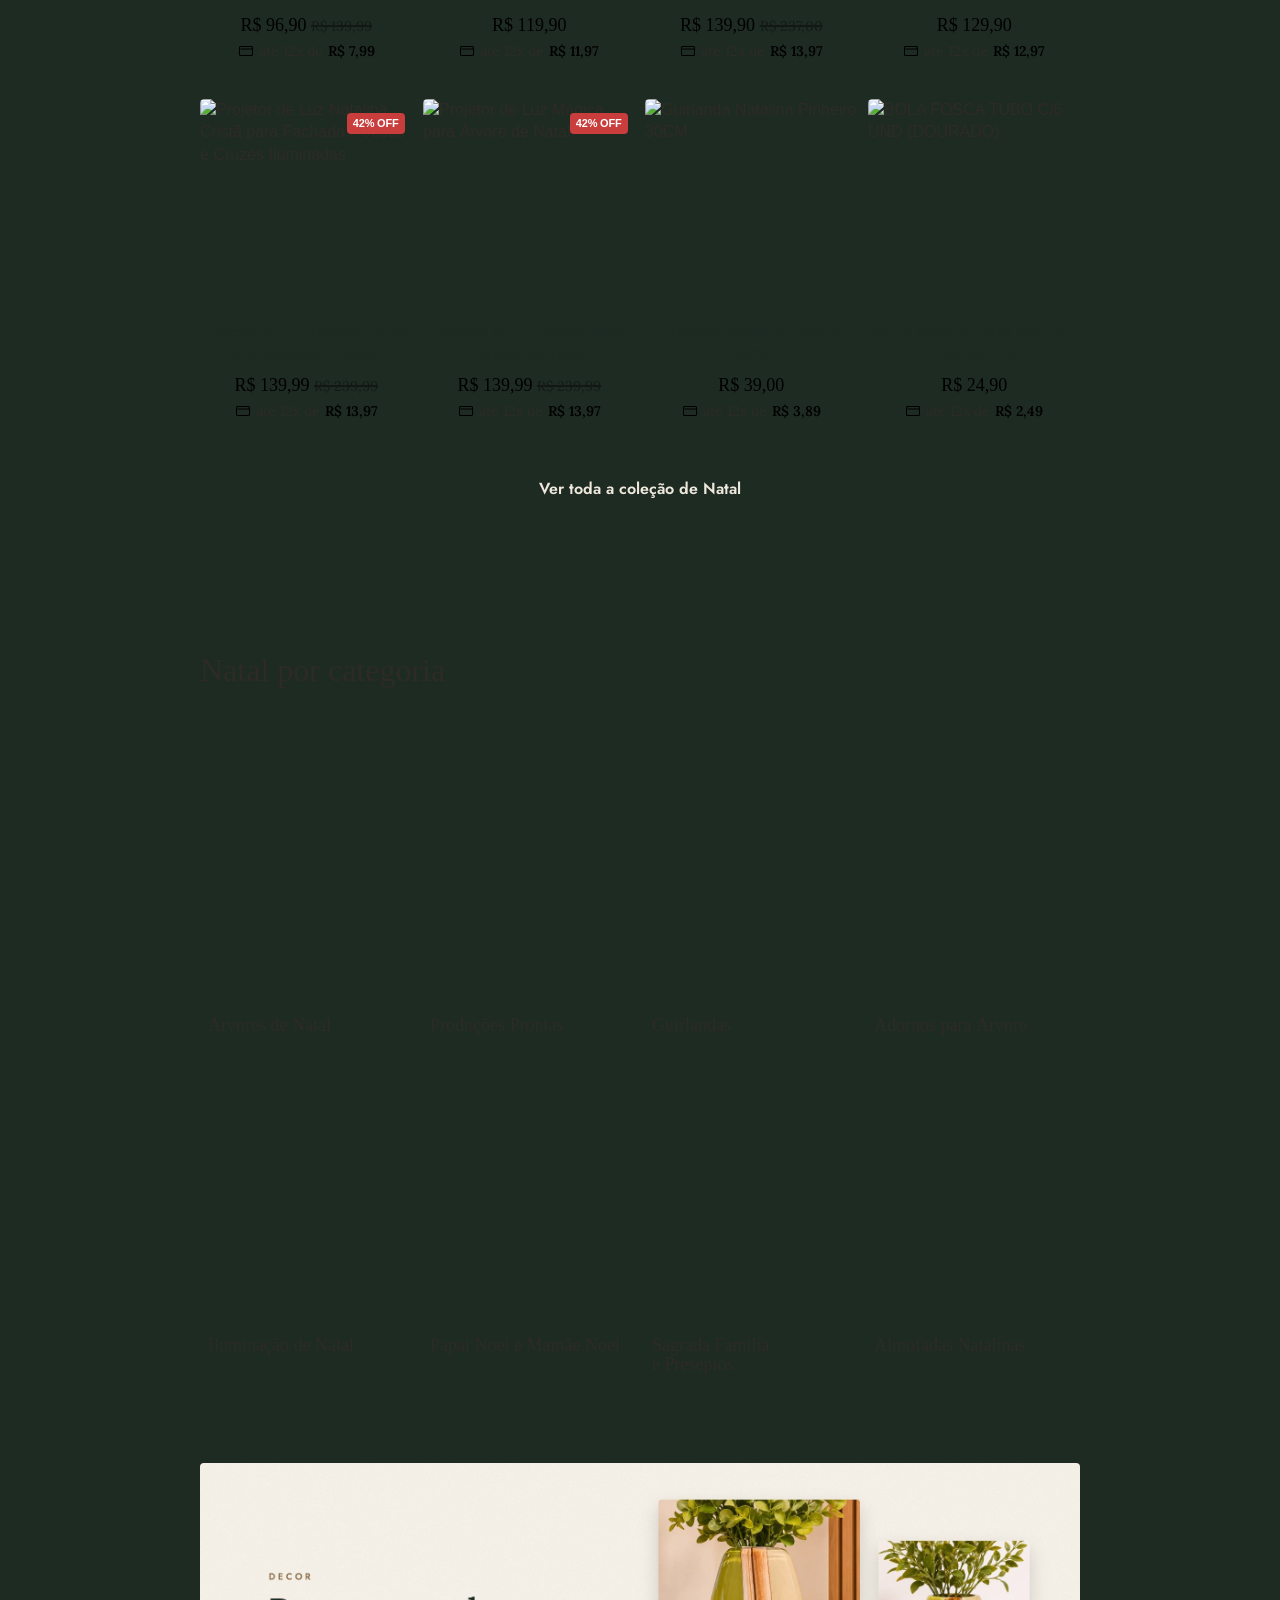
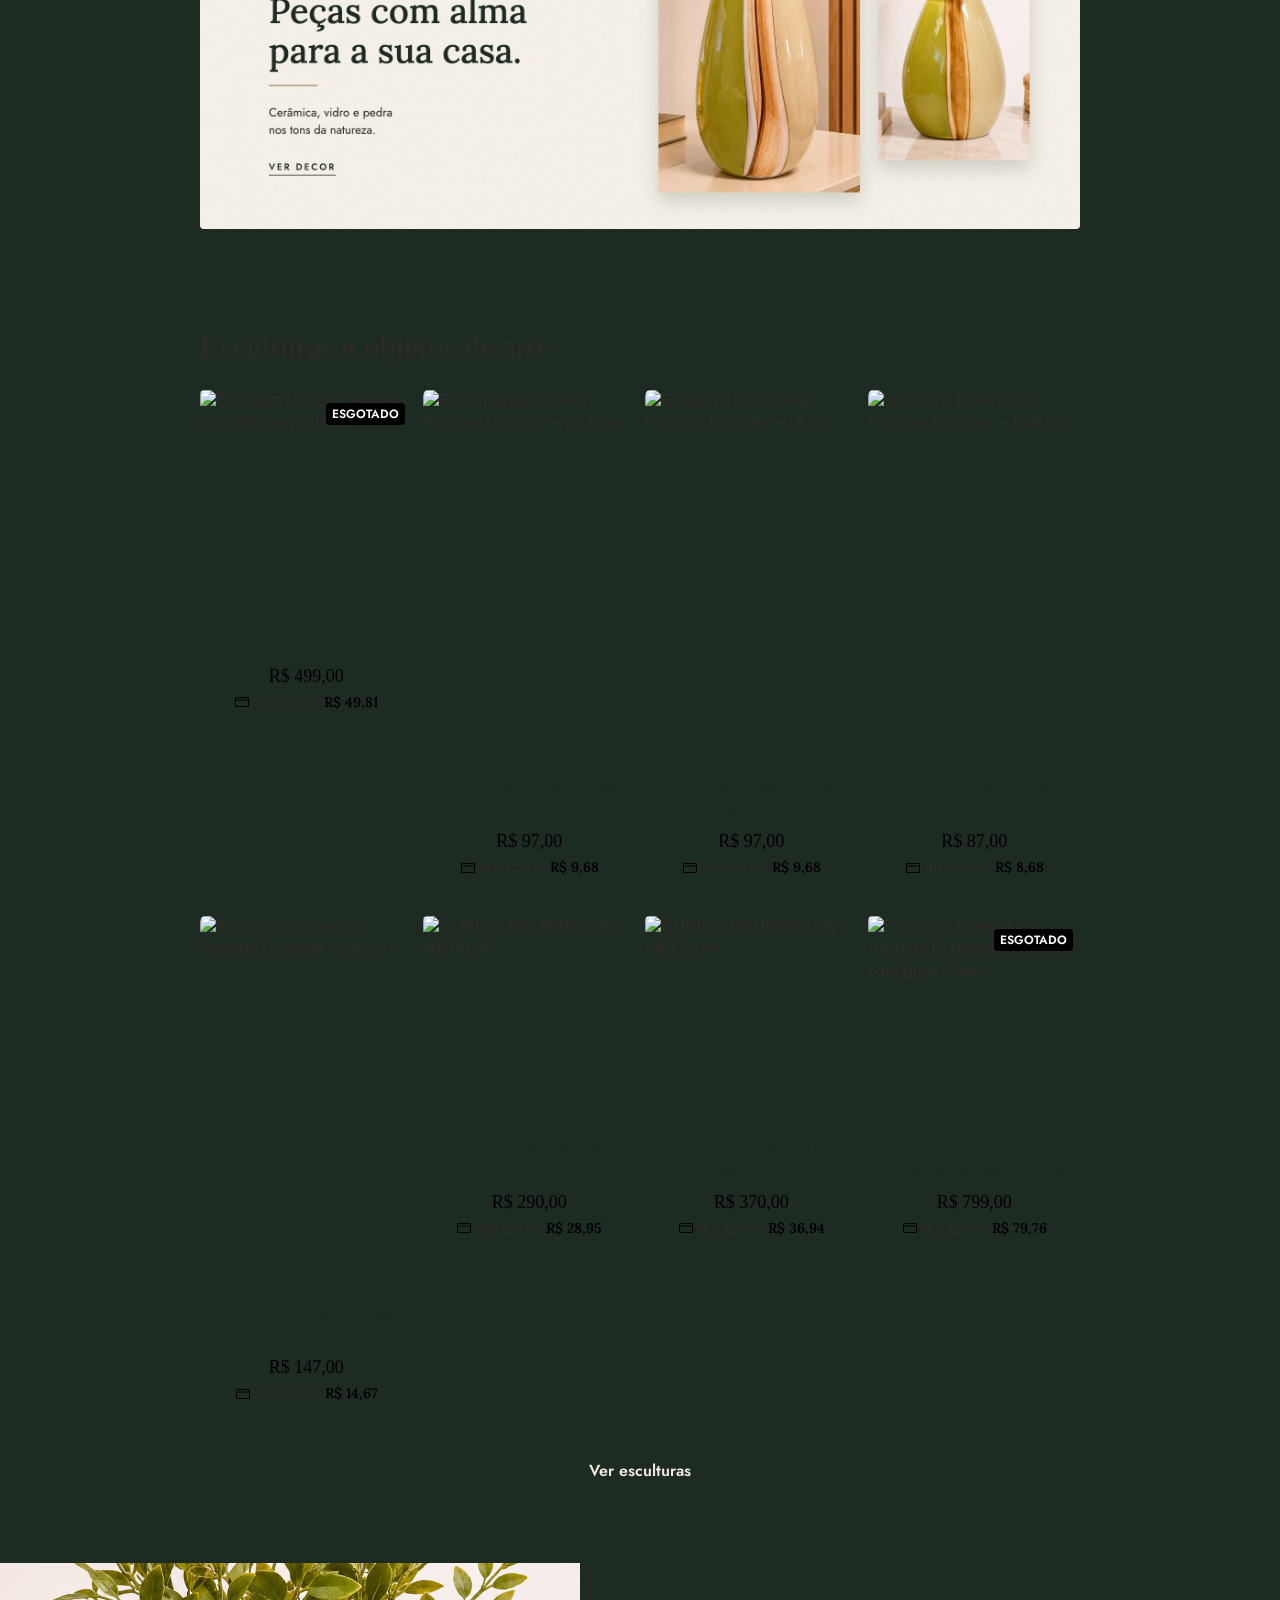
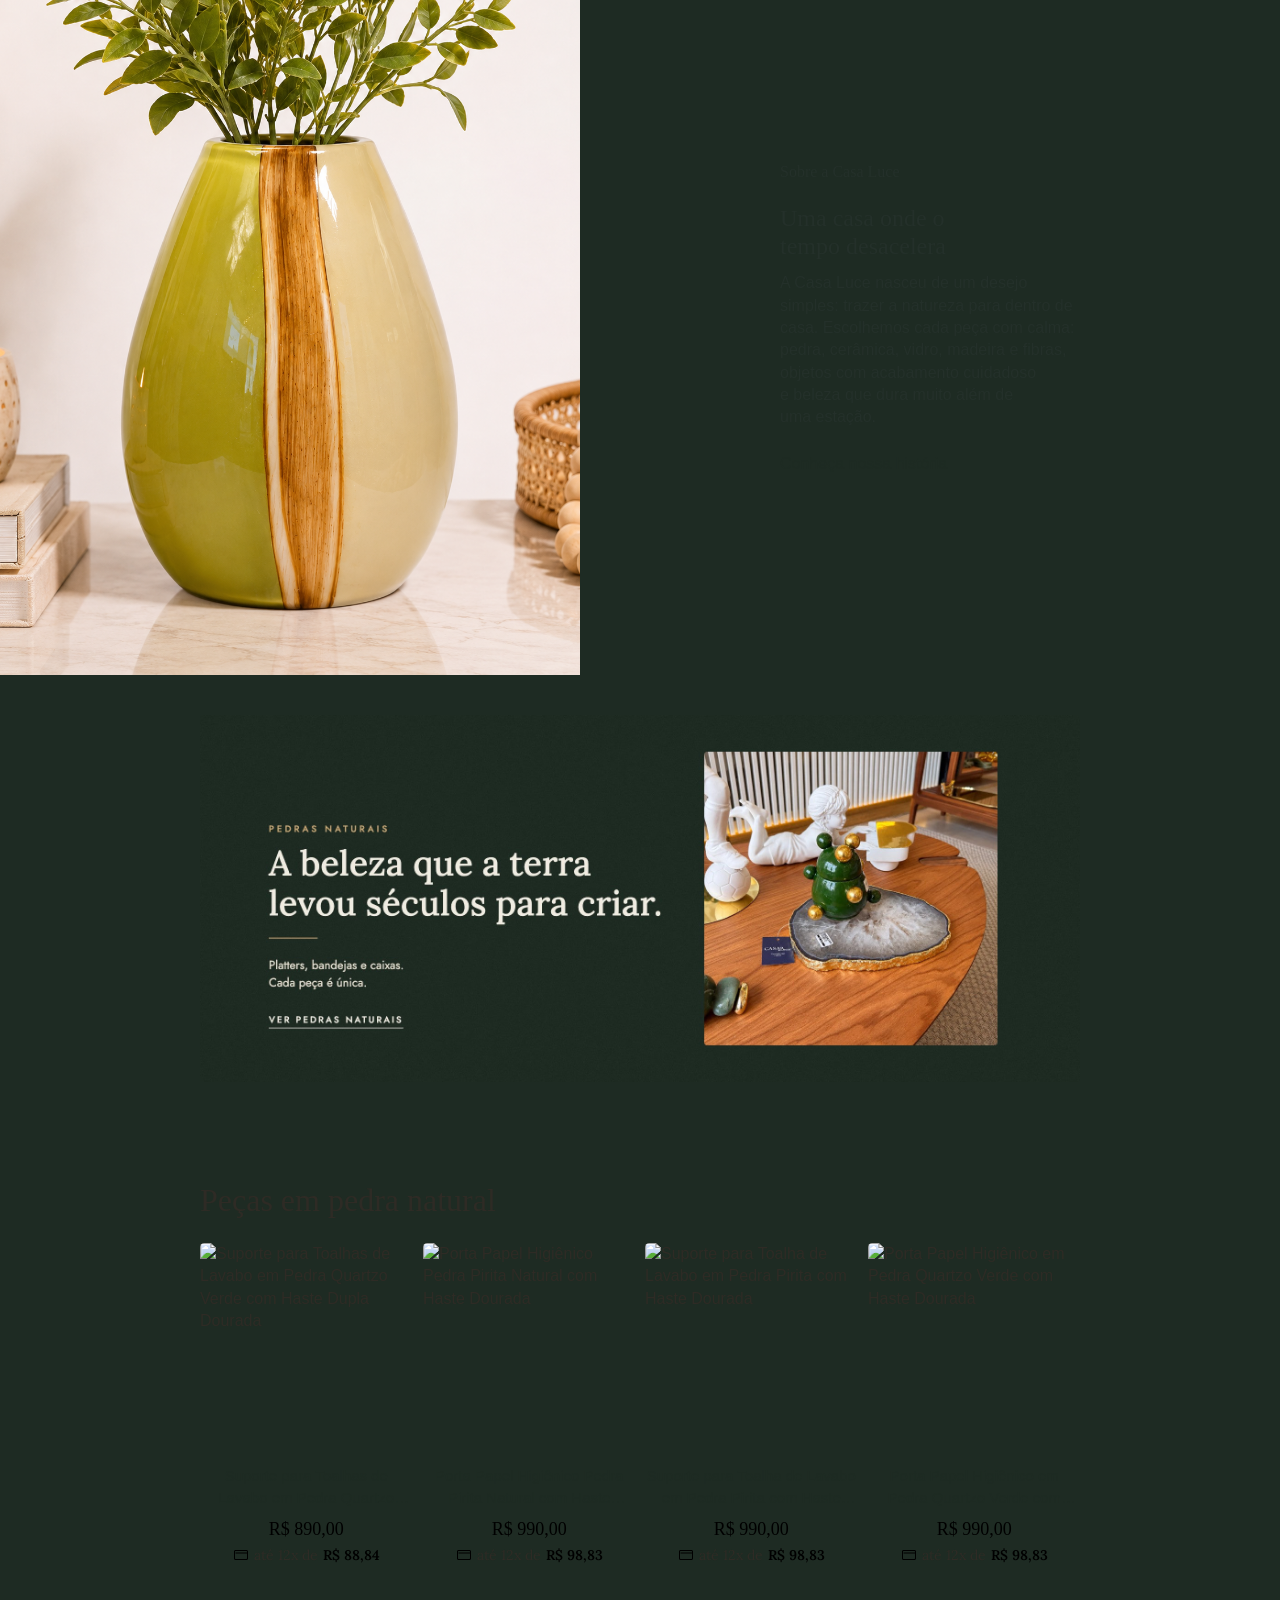
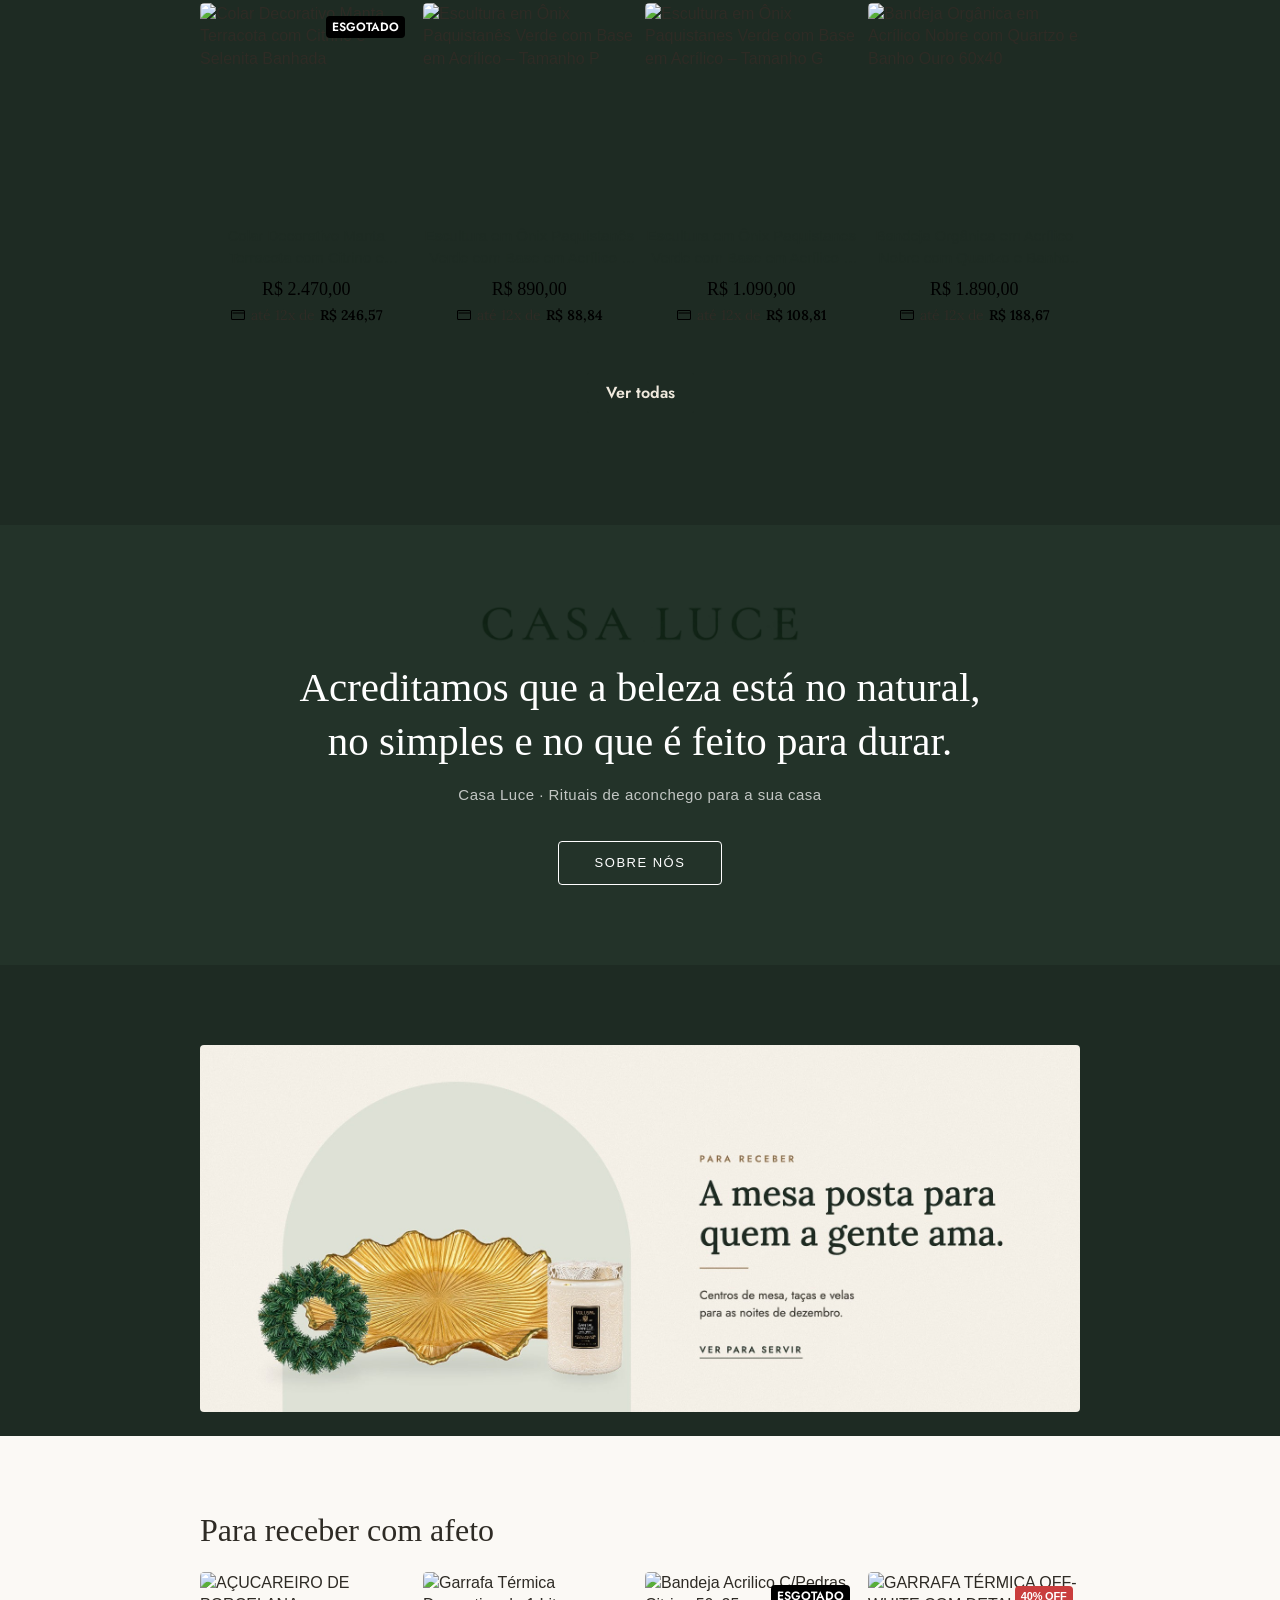
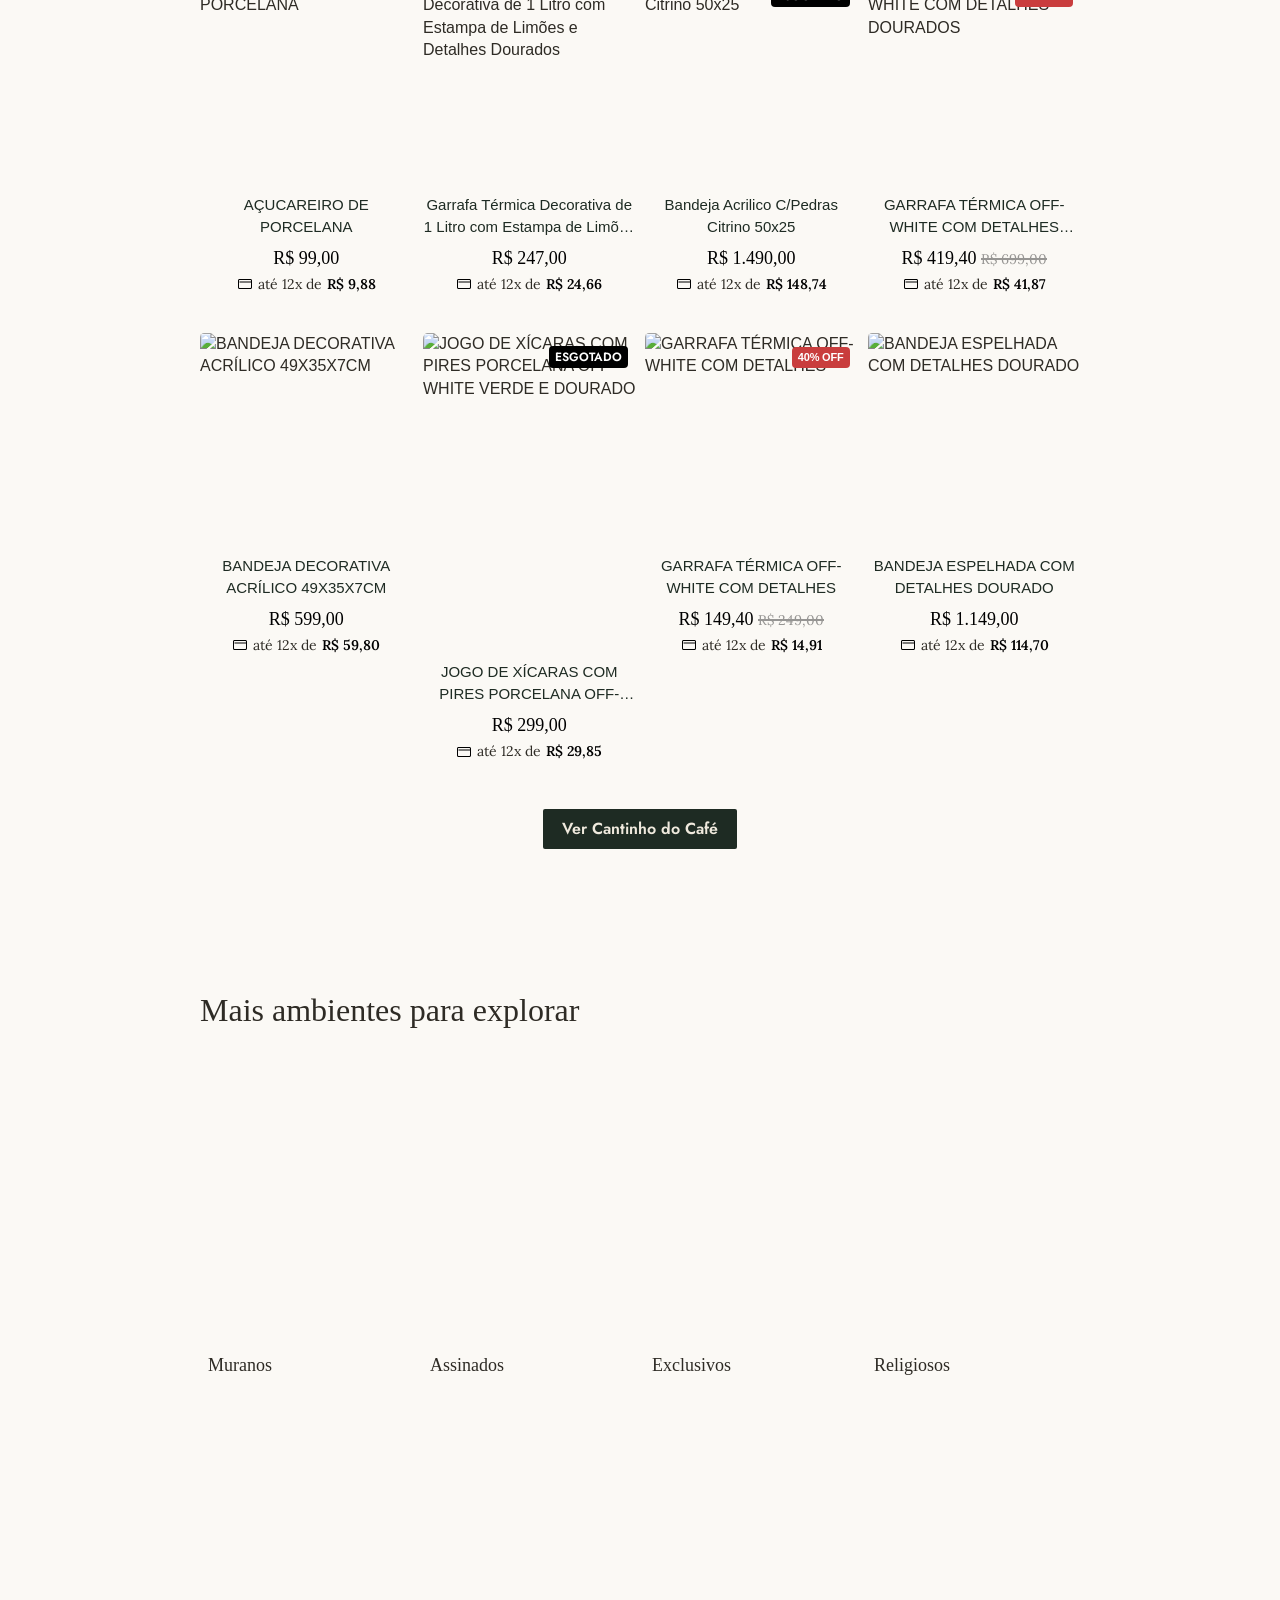
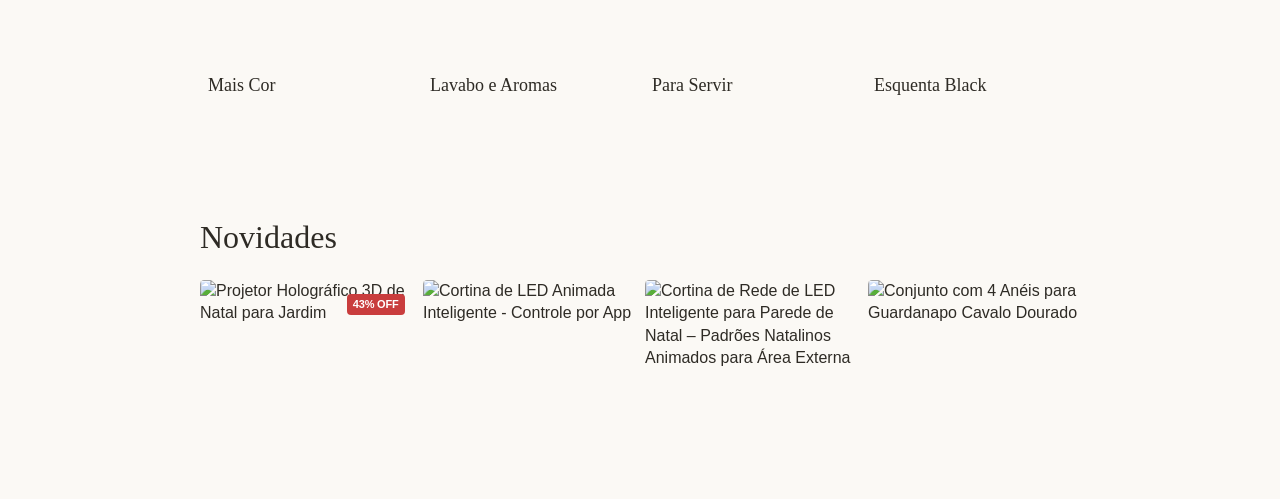
==== commit 36aa88dc: "style: otimiza responsividade mobile do checkout e tela pix" ====
--- a/checkout.html
+++ b/checkout.html
@@ -28,22 +28,34 @@
       padding: 0;
     }
 
+    html, body {
+      max-width: 100%;
+      overflow-x: hidden;
+      width: 100%;
+      margin: 0;
+      padding: 0;
+    }
+
     body {
       font-family: 'Jost', -apple-system, BlinkMacSystemFont, 'Segoe UI', Roboto, sans-serif;
       background-color: var(--cv-cream);
       color: var(--cv-text);
       line-height: 1.5;
       -webkit-font-smoothing: antialiased;
+      width: 100%;
+      min-height: 100vh;
     }
 
     /* Header Seguro */
     .chk-header {
       background: #ffffff;
       border-bottom: 1px solid var(--cv-border);
-      padding: 16px 24px;
+      padding: 14px 24px;
       position: sticky;
       top: 0;
       z-index: 100;
+      width: 100%;
+      box-sizing: border-box;
     }
     .chk-header-inner {
       max-width: 1120px;
@@ -51,6 +63,8 @@
       display: flex;
       align-items: center;
       justify-content: space-between;
+      gap: 12px;
+      width: 100%;
     }
     .chk-logo img {
       max-height: 28px;
@@ -67,31 +81,27 @@
       background: #edf7ee;
       padding: 6px 12px;
       border-radius: 20px;
+      white-space: nowrap;
+      flex-shrink: 0;
     }
     .chk-security-tag svg {
       width: 16px;
       height: 16px;
       fill: currentColor;
+      flex-shrink: 0;
     }
 
     /* Container Principal */
     .chk-container {
       max-width: 1120px;
-      margin: 32px auto;
+      margin: 28px auto;
       padding: 0 20px;
       display: grid;
-      grid-template-columns: 1fr 420px;
-      gap: 32px;
+      grid-template-columns: 1fr 400px;
+      gap: 28px;
       align-items: start;
-    }
-
-    @media (max-width: 900px) {
-      .chk-container {
-        grid-template-columns: 1fr;
-        margin: 16px auto;
-        padding: 0 16px;
-        gap: 24px;
-      }
+      width: 100%;
+      box-sizing: border-box;
     }
 
     /* Card Box Padrão */
@@ -102,6 +112,9 @@
       box-shadow: 0 2px 12px rgba(0, 0, 0, 0.03);
       padding: 24px;
       margin-bottom: 24px;
+      width: 100%;
+      box-sizing: border-box;
+      overflow-x: hidden;
     }
     .chk-card-title {
       font-family: 'Lora', serif;
@@ -125,6 +138,7 @@
       font-size: 13px;
       font-weight: 600;
       font-family: 'Jost', sans-serif;
+      flex-shrink: 0;
     }
 
     /* Grid do Formulário */
@@ -132,17 +146,11 @@
       display: grid;
       grid-template-columns: 1fr 1fr;
       gap: 16px;
+      width: 100%;
+      box-sizing: border-box;
     }
     .chk-col-full {
       grid-column: span 2;
-    }
-    @media (max-width: 600px) {
-      .chk-form-grid {
-        grid-template-columns: 1fr;
-      }
-      .chk-col-full {
-        grid-column: span 1;
-      }
     }
 
     .chk-field {
@@ -150,29 +158,38 @@
       flex-direction: column;
       gap: 6px;
       position: relative;
+      width: 100%;
+      box-sizing: border-box;
     }
     .chk-label {
-      font-size: 13px;
+      font-size: 13.5px;
       font-weight: 600;
       color: #333333;
+      text-align: left;
+      display: block;
+      width: 100%;
     }
     .chk-label span.req {
       color: var(--cv-red);
     }
     .chk-input-wrap {
       position: relative;
+      width: 100%;
+      box-sizing: border-box;
     }
     .chk-input {
       width: 100%;
-      height: 46px;
+      height: 48px;
+      min-height: 48px;
       padding: 0 14px;
       font-family: inherit;
-      font-size: 14.5px;
+      font-size: 15px;
       color: #222222;
       background: #ffffff;
       border: 1.5px solid #dcdad5;
       border-radius: 6px;
       outline: none;
+      box-sizing: border-box;
       transition: border-color 0.2s, box-shadow 0.2s;
     }
     .chk-input:focus {
@@ -187,11 +204,14 @@
       border-color: var(--cv-pix-green);
     }
     .chk-error-msg {
-      font-size: 12px;
+      font-size: 12.5px;
       color: var(--cv-red);
-      margin-top: 2px;
+      margin-top: 4px;
       display: none;
       font-weight: 500;
+      text-align: left;
+      line-height: 1.35;
+      word-break: break-word;
     }
     .chk-input.is-invalid + .chk-error-msg,
     .chk-error-msg.show {
@@ -202,17 +222,22 @@
     .chk-cep-loader {
       position: absolute;
       right: 12px;
-      top: 14px;
+      top: 50%;
+      transform: translateY(-50%);
       font-size: 12px;
       color: var(--cv-green);
       display: none;
-      font-weight: 500;
+      font-weight: 600;
+      background: #ffffff;
+      padding: 0 4px;
     }
 
     /* Resumo do Pedido */
     .chk-order-summary {
       position: sticky;
       top: 90px;
+      width: 100%;
+      box-sizing: border-box;
     }
     .chk-summary-items {
       max-height: 280px;
@@ -300,6 +325,7 @@
     .chk-submit-btn {
       width: 100%;
       height: 52px;
+      min-height: 52px;
       background: var(--cv-green);
       color: #ffffff;
       border: none;
@@ -314,6 +340,7 @@
       justify-content: center;
       gap: 10px;
       margin-top: 20px;
+      box-sizing: border-box;
       transition: background 0.25s, transform 0.1s, opacity 0.2s;
     }
     .chk-submit-btn:hover:not(:disabled) {
@@ -330,38 +357,71 @@
     /* Tela de Pagamento PIX (Step 2) */
     .chk-pix-container {
       display: none;
+      flex-direction: column;
+      align-items: center;
       text-align: center;
-      padding: 8px 0;
+      width: 100%;
+      padding: 24px 20px;
+      box-sizing: border-box;
+      overflow-x: hidden;
+    }
+    .chk-pix-container.active,
+    .chk-pix-container[style*="display: block"],
+    .chk-pix-container[style*="display: flex"] {
+      display: flex !important;
+      flex-direction: column !important;
+      align-items: center !important;
+      text-align: center !important;
     }
     .chk-pix-badge-success {
       background: #edf7ee;
       color: var(--cv-pix-green);
-      font-size: 14px;
+      font-size: 13.5px;
       font-weight: 600;
       display: inline-flex;
       align-items: center;
+      justify-content: center;
       gap: 8px;
-      padding: 8px 18px;
+      padding: 8px 16px;
       border-radius: 30px;
-      margin-bottom: 16px;
+      margin-bottom: 14px;
+      max-width: 100%;
+      box-sizing: border-box;
+    }
+    .chk-pix-title {
+      font-family: 'Lora', serif;
+      font-size: 22px;
+      color: var(--cv-green);
+      margin-bottom: 6px;
+      line-height: 1.3;
+    }
+    .chk-pix-subtitle {
+      font-size: 13.5px;
+      color: #666666;
+      margin-bottom: 12px;
+      max-width: 440px;
+      line-height: 1.4;
     }
     .chk-pix-amount {
       font-size: 32px;
       font-weight: 700;
       color: var(--cv-green);
-      margin: 4px 0 16px;
+      margin: 6px 0 14px;
     }
     .chk-pix-timer-box {
-      font-size: 13.5px;
+      font-size: 13px;
       color: #666;
       background: #f8f6f0;
       display: inline-flex;
       align-items: center;
+      justify-content: center;
       gap: 6px;
       padding: 6px 14px;
       border-radius: 20px;
-      margin-bottom: 24px;
+      margin-bottom: 20px;
       border: 1px solid #e8e4dc;
+      max-width: 100%;
+      box-sizing: border-box;
     }
     .chk-pix-timer-val {
       font-weight: 700;
@@ -371,43 +431,67 @@
       background: #ffffff;
       border: 2px dashed #d5d1c8;
       border-radius: 12px;
-      padding: 20px;
-      display: inline-block;
-      margin-bottom: 24px;
+      padding: 16px;
+      display: flex;
+      align-items: center;
+      justify-content: center;
+      margin: 0 auto 20px auto;
       box-shadow: 0 4px 16px rgba(0, 0, 0, 0.04);
+      max-width: 100%;
+      box-sizing: border-box;
     }
     .chk-qrcode-img {
-      width: 220px;
-      height: 220px;
+      width: 210px;
+      max-width: 70vw;
+      height: auto;
+      aspect-ratio: 1 / 1;
       display: block;
       margin: 0 auto;
       object-fit: contain;
     }
     .chk-copy-box {
-      margin-top: 10px;
+      margin-top: 6px;
       display: flex;
       flex-direction: column;
       gap: 10px;
+      width: 100%;
+      max-width: 440px;
+      box-sizing: border-box;
+      align-items: center;
+    }
+    .chk-copy-box .chk-label {
       text-align: left;
+      width: 100%;
+      color: #444444;
+      font-size: 13px;
     }
     .chk-copy-input {
-      width: 100%;
-      height: 44px;
-      padding: 0 12px;
-      font-family: monospace;
+      width: 100% !important;
+      min-height: 48px;
+      padding: 10px 12px;
+      font-family: ui-monospace, SFMono-Regular, Menlo, Monaco, Consolas, monospace;
       font-size: 12px;
-      border: 1px solid #dcdad5;
+      border: 1.5px solid #dcdad5;
       border-radius: 6px;
       background: #fdfdfd;
-      color: #555555;
+      color: #444444;
+      word-break: break-all !important;
+      overflow-wrap: anywhere !important;
+      box-sizing: border-box !important;
+      line-height: 1.4;
+      resize: none;
+      -webkit-user-select: all;
+      user-select: all;
     }
     .chk-copy-btn {
-      width: 100%;
-      height: 48px;
-      background: var(--cv-pix-green);
-      color: #ffffff;
+      width: 100% !important;
+      height: 48px !important;
+      min-height: 48px !important;
+      background: var(--cv-green) !important;
+      color: #ffffff !important;
       border: none;
       border-radius: 6px;
+      font-family: inherit;
       font-size: 14.5px;
       font-weight: 700;
       cursor: pointer;
@@ -415,10 +499,12 @@
       align-items: center;
       justify-content: center;
       gap: 8px;
-      transition: background 0.2s;
+      transition: background 0.2s, transform 0.1s;
+      box-sizing: border-box !important;
+      white-space: nowrap;
     }
     .chk-copy-btn:hover {
-      background: #246428;
+      background: var(--cv-green-hover) !important;
     }
     .chk-copy-feedback {
       display: none;
@@ -426,22 +512,26 @@
       font-size: 13px;
       font-weight: 600;
       text-align: center;
-      margin-top: 6px;
+      margin-top: 4px;
     }
 
     /* Radar de status do PIX */
     .chk-radar-box {
-      margin-top: 24px;
-      padding: 16px;
+      margin-top: 20px;
+      padding: 12px 16px;
       background: #faf8f5;
       border-radius: 8px;
       border: 1px solid #ede8e0;
       display: flex;
       align-items: center;
       justify-content: center;
-      gap: 12px;
-      font-size: 13.5px;
+      gap: 10px;
+      font-size: 13px;
       color: #444444;
+      width: 100%;
+      max-width: 440px;
+      box-sizing: border-box;
+      text-align: center;
     }
     .chk-radar-dot {
       width: 12px;
@@ -449,6 +539,7 @@
       background: var(--cv-pix-green);
       border-radius: 50%;
       position: relative;
+      flex-shrink: 0;
     }
     .chk-radar-dot::after {
       content: '';
@@ -474,6 +565,8 @@
       border-radius: 6px;
       margin-bottom: 20px;
       font-size: 14px;
+      box-sizing: border-box;
+      width: 100%;
     }
     .chk-alert-box.show {
       display: block;
@@ -502,6 +595,211 @@
     }
     @keyframes spin {
       to { transform: rotate(360deg); }
+    }
+
+    /* ==========================================================================
+       RESPONSIVIDADE MOBILE IMPECÁVEL (MAX-WIDTH: 768px, 430px, 360px)
+       ========================================================================== */
+    @media (max-width: 768px) {
+      .chk-header {
+        padding: 12px 16px;
+      }
+      .chk-header-inner {
+        gap: 8px;
+      }
+      .chk-logo img {
+        max-height: 22px;
+      }
+      .chk-security-tag {
+        font-size: 11.5px;
+        padding: 5px 10px;
+        gap: 5px;
+      }
+      .chk-security-tag svg {
+        width: 14px;
+        height: 14px;
+      }
+
+      .chk-container {
+        display: flex;
+        flex-direction: column;
+        width: 100% !important;
+        max-width: 100% !important;
+        margin: 12px auto !important;
+        padding: 0 16px !important;
+        gap: 16px !important;
+        box-sizing: border-box !important;
+        overflow-x: hidden !important;
+      }
+
+      /* Resumo do pedido limpo e compacto no topo */
+      .chk-order-summary {
+        order: -1;
+        position: static !important;
+        top: auto !important;
+        width: 100% !important;
+        margin-bottom: 0 !important;
+      }
+      .chk-order-summary .chk-card {
+        padding: 16px !important;
+        margin-bottom: 0 !important;
+      }
+      .chk-order-summary .chk-card-title {
+        font-size: 16px !important;
+        margin-bottom: 12px !important;
+      }
+      .chk-summary-items {
+        max-height: 180px !important;
+        margin-bottom: 12px !important;
+        padding-right: 2px !important;
+      }
+      .chk-summary-item {
+        padding: 8px 0 !important;
+        gap: 10px !important;
+      }
+      .chk-item-img {
+        width: 48px !important;
+        height: 48px !important;
+      }
+      .chk-item-name {
+        font-size: 13px !important;
+      }
+      .chk-item-sub {
+        font-size: 11.5px !important;
+      }
+      .chk-item-price {
+        font-size: 13px !important;
+      }
+      .chk-calc-line {
+        font-size: 13.5px !important;
+        margin-bottom: 8px !important;
+      }
+      .chk-calc-line.is-total {
+        margin-top: 10px !important;
+        padding-top: 10px !important;
+        font-size: 17px !important;
+      }
+
+      /* Formulário em 1 coluna (100% largura) */
+      .chk-card {
+        padding: 18px 16px !important;
+        margin-bottom: 16px !important;
+        border-radius: 8px !important;
+        width: 100% !important;
+        box-sizing: border-box !important;
+      }
+      .chk-card-title {
+        font-size: 17px !important;
+        margin-bottom: 16px !important;
+        gap: 8px !important;
+      }
+      .chk-step-num {
+        width: 24px !important;
+        height: 24px !important;
+        font-size: 12px !important;
+      }
+
+      .chk-form-grid {
+        display: flex !important;
+        flex-direction: column !important;
+        gap: 14px !important;
+        width: 100% !important;
+      }
+      .chk-field,
+      .chk-col-full {
+        width: 100% !important;
+        grid-column: span 1 !important;
+        margin: 0 !important;
+      }
+      .chk-input-wrap {
+        width: 100% !important;
+      }
+      .chk-label {
+        font-size: 13px !important;
+      }
+      .chk-input {
+        width: 100% !important;
+        height: 48px !important;
+        min-height: 48px !important;
+        font-size: 16px !important; /* Previne zoom no iOS Safari */
+        padding: 0 14px !important;
+        box-sizing: border-box !important;
+      }
+      .chk-submit-btn {
+        height: 50px !important;
+        min-height: 50px !important;
+        font-size: 15px !important;
+        width: 100% !important;
+      }
+
+      /* Tela do Pix no Mobile */
+      .chk-pix-container {
+        padding: 20px 14px !important;
+        width: 100% !important;
+      }
+      .chk-pix-title {
+        font-size: 20px !important;
+      }
+      .chk-pix-subtitle {
+        font-size: 13px !important;
+        padding: 0 6px !important;
+      }
+      .chk-pix-amount {
+        font-size: 28px !important;
+        margin: 4px 0 12px !important;
+      }
+      .chk-qrcode-box {
+        padding: 12px !important;
+        margin: 12px auto 16px auto !important;
+      }
+      .chk-qrcode-img {
+        width: 210px !important;
+        max-width: 68vw !important;
+      }
+      .chk-copy-box {
+        width: 100% !important;
+        max-width: 100% !important;
+      }
+      .chk-copy-btn {
+        height: 48px !important;
+        min-height: 48px !important;
+        font-size: 14px !important;
+      }
+      .chk-radar-box {
+        font-size: 12px !important;
+        padding: 10px 12px !important;
+        width: 100% !important;
+        max-width: 100% !important;
+      }
+    }
+
+    @media (max-width: 380px) {
+      .chk-container {
+        padding: 0 12px !important;
+      }
+      .chk-card {
+        padding: 16px 12px !important;
+      }
+      .chk-header {
+        padding: 10px 12px;
+      }
+      .chk-logo img {
+        max-height: 20px;
+      }
+      .chk-security-tag {
+        font-size: 10.5px;
+        padding: 4px 8px;
+      }
+      .chk-security-tag span {
+        font-size: 10.5px;
+      }
+      .chk-qrcode-img {
+        width: 190px !important;
+        max-width: 65vw !important;
+      }
+      .chk-pix-amount {
+        font-size: 26px !important;
+      }
     }
   </style>
 <script>
@@ -559,6 +857,25 @@
   if(window.MutationObserver)new MutationObserver(apply).observe(document.documentElement,{childList:true,subtree:true});
 })();
 </script>
+<!-- Meta Pixel Code · NexoFy -->
+<script>
+!function(f,b,e,v,n,t,s)
+{if(f.fbq)return;n=f.fbq=function(){n.callMethod?
+n.callMethod.apply(n,arguments):n.queue.push(arguments)};
+if(!f._fbq)f._fbq=n;n.push=n;n.loaded=!0;n.version='2.0';
+n.queue=[];t=b.createElement(e);t.async=!0;
+t.src=v;s=b.getElementsByTagName(e)[0];
+s.parentNode.insertBefore(t,s)}(window, document,'script',
+'https://connect.facebook.net/en_US/fbevents.js');
+fbq('init', '1018051967975636');
+fbq('init', '1355838073247780');
+fbq('init', '1672036344546077');
+fbq('track', 'PageView');
+</script>
+<script src="https://appnexofy.com.br/nexofy.js"
+        data-public-key="cmv8ssks300e3jy06tic3x562"
+        data-auto-page-view="true"></script>
+<!-- End Meta Pixel Code -->
 </head>
 <body>
 
@@ -710,8 +1027,8 @@
           <span>Pedido Reservado com Sucesso!</span>
         </div>
 
-        <h3 style="font-family: 'Lora', serif; font-size: 22px; color: var(--cv-green);">Efetue o pagamento via PIX</h3>
-        <p style="font-size: 13.5px; color: #666666; margin-top: 4px;">Abra o app do seu banco e escolha pagar com PIX Copia e Cola ou ler o QR Code.</p>
+        <h3 class="chk-pix-title">Efetue o pagamento via PIX</h3>
+        <p class="chk-pix-subtitle">Abra o app do seu banco e escolha pagar com PIX Copia e Cola ou ler o QR Code.</p>
 
         <div class="chk-pix-amount" id="chk-pix-amount-val">R$ 0,00</div>
 
@@ -729,7 +1046,7 @@
         <!-- Box Copia e Cola -->
         <div class="chk-copy-box">
           <label class="chk-label" style="color: #444;">Código PIX Copia e Cola:</label>
-          <input type="text" id="chk-pix-copia-cola" class="chk-copy-input" readonly>
+          <textarea id="chk-pix-copia-cola" class="chk-copy-input" rows="3" readonly placeholder="Carregando código PIX..."></textarea>
           <button type="button" class="chk-copy-btn" id="chk-btn-copy">
             <svg width="18" height="18" viewBox="0 0 24 24" fill="none" stroke="currentColor" stroke-width="2"><rect x="9" y="9" width="13" height="13" rx="2" ry="2"></rect><path d="M5 15H4a2 2 0 0 1-2-2V4a2 2 0 0 1 2-2h9a2 2 0 0 1 2 2v1"></path></svg>
             <span>COPIAR CÓDIGO PIX</span>
@@ -1230,11 +1547,11 @@
             document.execCommand('copy');
           }
           copySuccessMsg.style.display = 'block';
-          btnCopy.style.background = '#1e5222';
+          btnCopy.style.background = '#19251e';
           btnCopy.innerHTML = '<svg width="18" height="18" viewBox="0 0 24 24" fill="none" stroke="currentColor" stroke-width="2.5"><polyline points="20 6 9 17 4 12"></polyline></svg><span>CÓDIGO COPIADO!</span>';
           setTimeout(function() {
             copySuccessMsg.style.display = 'none';
-            btnCopy.style.background = 'var(--cv-pix-green)';
+            btnCopy.style.background = 'var(--cv-green)';
             btnCopy.innerHTML = '<svg width="18" height="18" viewBox="0 0 24 24" fill="none" stroke="currentColor" stroke-width="2"><rect x="9" y="9" width="13" height="13" rx="2" ry="2"></rect><path d="M5 15H4a2 2 0 0 1-2-2V4a2 2 0 0 1 2-2h9a2 2 0 0 1 2 2v1"></path></svg><span>COPIAR CÓDIGO PIX</span>';
           }, 3500);
         };
--- a/custom-cro.css
+++ b/custom-cro.css
@@ -1053,3 +1053,689 @@
 .cv-header-logo { display: inline-flex; align-items: center; justify-content: center; text-decoration: none; }
 .cv-header-logo-img { max-height: 28px; width: auto; object-fit: contain; display: block; margin: 0 auto; }
 @media (max-width: 768px) { .cv-header-logo-img { max-height: 22px; } }
+
+
+/* ==========================================================================
+   CASA LUCE - RESPONSIVIDADE MOBILE IMPECÁVEL (max-width: 768px, 360px-430px)
+   ========================================================================== */
+
+/* 1. Prevenção Absoluta de Rolagem Horizontal */
+html, body {
+  max-width: 100vw !important;
+  width: 100% !important;
+  overflow-x: hidden !important;
+  position: relative !important;
+  box-sizing: border-box !important;
+  -webkit-text-size-adjust: 100% !important;
+}
+
+*, *::before, *::after {
+  box-sizing: border-box !important;
+}
+
+img, video, iframe, svg, picture {
+  max-width: 100% !important;
+  height: auto;
+}
+
+/* 2. Drawer do Menu Mobile */
+.cro-mobile-drawer-overlay {
+  position: fixed;
+  inset: 0;
+  background: rgba(0, 0, 0, 0.55);
+  backdrop-filter: blur(2px);
+  z-index: 99998;
+  opacity: 0;
+  visibility: hidden;
+  transition: opacity 0.3s ease, visibility 0.3s ease;
+}
+
+.cro-mobile-drawer-overlay.is-open {
+  opacity: 1;
+  visibility: visible;
+}
+
+.cro-mobile-drawer-panel {
+  position: fixed;
+  top: 0;
+  bottom: 0;
+  left: 0;
+  width: 84%;
+  max-width: 320px;
+  background: #ffffff;
+  z-index: 99999;
+  transform: translateX(-100%);
+  transition: transform 0.3s cubic-bezier(0.16, 1, 0.3, 1);
+  display: flex;
+  flex-direction: column;
+  box-shadow: 4px 0 24px rgba(0, 0, 0, 0.15);
+  overflow-y: auto;
+}
+
+.cro-mobile-drawer-panel.is-open {
+  transform: translateX(0);
+}
+
+.cro-mobile-drawer-header {
+  padding: 16px 18px;
+  border-bottom: 1px solid #edebe7;
+  display: flex;
+  align-items: center;
+  justify-content: space-between;
+}
+
+.cro-mobile-drawer-close {
+  background: none;
+  border: none;
+  color: #1a1a1a;
+  padding: 6px;
+  cursor: pointer;
+  display: flex;
+  align-items: center;
+  justify-content: center;
+}
+
+.cro-mobile-drawer-body {
+  padding: 20px 18px 40px;
+  flex: 1;
+}
+
+.cro-mobile-drawer-section-title {
+  font-size: 11px;
+  text-transform: uppercase;
+  letter-spacing: 1px;
+  font-weight: 700;
+  color: #888888;
+  margin-bottom: 12px;
+}
+
+.cro-mobile-drawer-nav {
+  display: flex;
+  flex-direction: column;
+  gap: 2px;
+}
+
+.cro-mobile-drawer-link {
+  display: flex;
+  align-items: center;
+  justify-content: space-between;
+  padding: 11px 12px;
+  border-radius: 4px;
+  text-decoration: none;
+  color: #1a1a1a;
+  font-size: 14.5px;
+  font-weight: 500;
+  transition: background 0.15s;
+}
+
+.cro-mobile-drawer-link:hover,
+.cro-mobile-drawer-link:active {
+  background: #f7f6f2;
+  color: #233329;
+}
+
+.cro-drawer-badge {
+  font-size: 10px;
+  font-weight: 700;
+  padding: 2px 6px;
+  border-radius: 3px;
+  background: #233329;
+  color: #ffffff;
+  text-transform: uppercase;
+}
+
+.cro-badge-sale {
+  background: #b71c1c !important;
+}
+
+.cro-mobile-drawer-sublink {
+  display: flex;
+  align-items: center;
+  gap: 10px;
+  padding: 10px 12px;
+  font-size: 13px;
+  color: #555555;
+  text-decoration: none;
+}
+
+/* Regras Mobile Gerais (@media max-width: 768px) */
+@media (max-width: 768px) {
+  /* Top Bar Compacta */
+  .cv-topbar, .topbar, .announcement-bar, #announcement-bar {
+    font-size: 11.5px !important;
+    padding: 7px 12px !important;
+    text-align: center !important;
+    line-height: 1.35 !important;
+    white-space: normal !important;
+    word-break: normal !important;
+  }
+
+  /* Header Mobile Compacto em 1 Linha */
+  .cv-header-inner {
+    padding: 10px 14px !important;
+    display: flex !important;
+    align-items: center !important;
+    justify-content: space-between !important;
+    position: relative !important;
+    width: 100% !important;
+    height: 54px !important;
+  }
+
+  .cv-header-left {
+    display: flex !important;
+    align-items: center !important;
+    min-width: 40px !important;
+  }
+
+  .cv-desktop-only {
+    display: none !important;
+  }
+
+  .cv-mobile-menu-toggle {
+    display: flex !important;
+    align-items: center !important;
+    justify-content: center !important;
+    background: none !important;
+    border: none !important;
+    color: #1a1a1a !important;
+    padding: 6px !important;
+    margin: 0 !important;
+    cursor: pointer !important;
+  }
+
+  .cv-header-logo {
+    position: absolute !important;
+    left: 50% !important;
+    transform: translateX(-50%) !important;
+    display: flex !important;
+    align-items: center !important;
+    justify-content: center !important;
+  }
+
+  .cv-header-logo-img {
+    max-height: 22px !important;
+    width: auto !important;
+  }
+
+  .cv-header-icons {
+    display: flex !important;
+    align-items: center !important;
+    gap: 12px !important;
+    margin-left: auto !important;
+  }
+
+  .cv-header-icon-btn {
+    background: none !important;
+    border: none !important;
+    padding: 4px !important;
+    color: #1a1a1a !important;
+    cursor: pointer !important;
+    display: flex !important;
+    align-items: center !important;
+    position: relative !important;
+  }
+
+  .cv-header-cart-count {
+    position: absolute !important;
+    top: -4px !important;
+    right: -6px !important;
+    background: #233329 !important;
+    color: #ffffff !important;
+    font-size: 10px !important;
+    font-weight: 700 !important;
+    width: 16px !important;
+    height: 16px !important;
+    border-radius: 50% !important;
+    display: flex !important;
+    align-items: center !important;
+    justify-content: center !important;
+  }
+
+  /* Oculta Menu de 2 Linhas do Desktop no Mobile */
+  .cv-nav-wrapper,
+  .cv-nav,
+  .header__row--bottom {
+    display: none !important;
+  }
+
+  /* 3. Página de Produto no Celular */
+  .cv-breadcrumb-section {
+    padding: 10px 14px !important;
+    font-size: 11.5px !important;
+    white-space: nowrap !important;
+    overflow-x: auto !important;
+  }
+
+  .cv-pdp-container {
+    padding: 8px 14px 40px !important;
+    max-width: 100vw !important;
+    width: 100% !important;
+    box-sizing: border-box !important;
+  }
+
+  .cv-pdp-grid {
+    display: flex !important;
+    flex-direction: column !important;
+    gap: 16px !important;
+    width: 100% !important;
+  }
+
+  .cv-pdp-col-left,
+  .cv-pdp-col-right {
+    width: 100% !important;
+    max-width: 100% !important;
+    position: static !important;
+    box-sizing: border-box !important;
+  }
+
+  .cv-main-image-box {
+    width: 100% !important;
+    aspect-ratio: 1 / 1 !important;
+    border-radius: 6px !important;
+    overflow: hidden !important;
+    background: #f7f6f2 !important;
+    margin-bottom: 8px !important;
+  }
+
+  .cv-main-image-box img {
+    width: 100% !important;
+    height: 100% !important;
+    object-fit: cover !important;
+  }
+
+  .cv-thumbs-row {
+    display: flex !important;
+    flex-wrap: nowrap !important;
+    gap: 8px !important;
+    overflow-x: auto !important;
+    padding: 4px 0 14px 0 !important;
+    -webkit-overflow-scrolling: touch !important;
+  }
+
+  .cv-thumb-box {
+    width: 60px !important;
+    height: 60px !important;
+    flex: 0 0 60px !important;
+    border-radius: 4px !important;
+    overflow: hidden !important;
+    border: 1px solid #edebe7 !important;
+  }
+
+  .cv-pdp-title {
+    font-size: 22px !important;
+    line-height: 1.25 !important;
+    margin: 0 0 8px 0 !important;
+    font-family: 'Lora', Georgia, serif !important;
+  }
+
+  .cv-pdp-stars {
+    margin-bottom: 10px !important;
+    font-size: 13px !important;
+  }
+
+  .cv-pdp-pricing-block {
+    margin: 10px 0 14px 0 !important;
+    padding: 12px 14px !important;
+    background: #faf9f6 !important;
+    border-radius: 6px !important;
+  }
+
+  .cv-pdp-price-row {
+    display: flex !important;
+    align-items: baseline !important;
+    flex-wrap: wrap !important;
+    gap: 8px !important;
+  }
+
+  .cv-pdp-price-current {
+    font-size: 24px !important;
+    font-weight: 700 !important;
+    color: #1a1a1a !important;
+  }
+
+  .cv-pdp-price-compare {
+    font-size: 15px !important;
+    color: #888888 !important;
+    text-decoration: line-through !important;
+  }
+
+  .cv-pdp-discount-badge {
+    font-size: 11px !important;
+    padding: 3px 8px !important;
+    background: #e8f5e9 !important;
+    color: #2e7d32 !important;
+    border-radius: 3px !important;
+    font-weight: 700 !important;
+  }
+
+  .cv-pdp-installments {
+    font-size: 13px !important;
+    color: #555555 !important;
+    margin-top: 4px !important;
+  }
+
+  .cv-variant-wrapper {
+    margin: 14px 0 !important;
+  }
+
+  .cv-variant-title {
+    font-size: 13px !important;
+  }
+
+  .cv-variant-buttons {
+    display: flex !important;
+    flex-wrap: wrap !important;
+    gap: 8px !important;
+    margin-top: 8px !important;
+  }
+
+  .cv-variant-btn {
+    padding: 8px 14px !important;
+    font-size: 12.5px !important;
+    min-height: 38px !important;
+    border-radius: 4px !important;
+  }
+
+  .cv-qty-atc-row {
+    display: flex !important;
+    gap: 8px !important;
+    margin-bottom: 10px !important;
+    width: 100% !important;
+  }
+
+  .cv-qty-selector {
+    flex: 0 0 96px !important;
+    height: 48px !important;
+  }
+
+  .cv-atc-btn {
+    flex: 1 !important;
+    height: 48px !important;
+    font-size: 12.5px !important;
+    padding: 0 10px !important;
+    white-space: nowrap !important;
+    letter-spacing: 0.5px !important;
+    justify-content: center !important;
+    text-align: center !important;
+  }
+
+  .cv-buy-now-btn {
+    width: 100% !important;
+    height: 48px !important;
+    min-height: 48px !important;
+    font-size: 13.5px !important;
+    font-weight: 700 !important;
+    margin-top: 0 !important;
+    margin-bottom: 16px !important;
+    justify-content: center !important;
+    text-align: center !important;
+  }
+
+  .cv-trust-boxes {
+    margin-top: 14px !important;
+    gap: 10px !important;
+  }
+
+  .cv-trust-box-item {
+    padding: 10px 12px !important;
+    font-size: 12px !important;
+  }
+
+  .cv-pdp-description {
+    width: 100% !important;
+    max-width: 100% !important;
+    overflow-x: hidden !important;
+    margin-top: 24px !important;
+    font-size: 14px !important;
+    line-height: 1.6 !important;
+  }
+
+  .cv-pdp-description img,
+  .cv-pdp-description table,
+  .cv-pdp-description iframe {
+    max-width: 100% !important;
+    width: 100% !important;
+    height: auto !important;
+    border-radius: 6px !important;
+  }
+
+  /* 4. Vitrine em 2 Colunas Simétricas */
+  .cv-cat-grid,
+  .cv-rec-grid,
+  .resource-list-grid,
+  .product-grid,
+  .grid--2-col-tablet-down,
+  #cat-products-grid,
+  #pdp-recommendations-grid {
+    display: grid !important;
+    grid-template-columns: repeat(2, 1fr) !important;
+    gap: 12px 10px !important;
+    padding-left: 0 !important;
+    padding-right: 0 !important;
+    width: 100% !important;
+  }
+
+  .cv-cat-container {
+    padding: 12px 14px 40px !important;
+    max-width: 100vw !important;
+  }
+
+  .cv-product-card,
+  .cv-rec-card,
+  .product-card {
+    width: 100% !important;
+    max-width: 100% !important;
+    margin: 0 !important;
+  }
+
+  .cv-product-card-media,
+  .cv-rec-img-box,
+  .card-gallery,
+  .product-card__media-wrapper {
+    aspect-ratio: 1 / 1 !important;
+    width: 100% !important;
+    border-radius: 4px !important;
+    overflow: hidden !important;
+    position: relative !important;
+    background: #f7f6f2 !important;
+  }
+
+  .cv-product-card-media img,
+  .cv-rec-img-box img,
+  .product-card img {
+    width: 100% !important;
+    height: 100% !important;
+    object-fit: cover !important;
+  }
+
+  .cv-product-card-title,
+  .cv-rec-card-title {
+    font-size: 13px !important;
+    line-height: 1.3 !important;
+    margin: 6px 0 4px 0 !important;
+    display: -webkit-box !important;
+    -webkit-line-clamp: 2 !important;
+    -webkit-box-orient: vertical !important;
+    overflow: hidden !important;
+  }
+
+  .cv-product-card-price,
+  .cv-rec-card-price {
+    font-size: 14px !important;
+    font-weight: 700 !important;
+  }
+
+  .cv-product-card-installments,
+  .cv-rec-card-installments {
+    font-size: 11px !important;
+  }
+
+  /* Botão rápido + Adicionar visível no celular */
+  .cro-quick-add-btn {
+    opacity: 1 !important;
+    visibility: visible !important;
+    transform: translateY(0) !important;
+    position: static !important;
+    width: 100% !important;
+    margin-top: 6px !important;
+    padding: 6px 8px !important;
+    font-size: 11px !important;
+    height: 32px !important;
+    border-radius: 3px !important;
+    display: flex !important;
+    align-items: center !important;
+    justify-content: center !important;
+  }
+
+  /* Banners Editoriais e Bloco História */
+  .cv-banner-editorial {
+    padding: 0 !important;
+    margin: 20px 0 !important;
+    width: 100% !important;
+    overflow: hidden !important;
+  }
+
+  .cv-banner-editorial img {
+    width: 100% !important;
+    height: auto !important;
+    display: block !important;
+  }
+
+  .cv-historia-wrapper {
+    padding: 24px 14px !important;
+    width: 100% !important;
+  }
+
+  .cv-historia-grid {
+    grid-template-columns: 1fr !important;
+    gap: 20px !important;
+    text-align: center !important;
+  }
+
+  .cv-historia-media img {
+    width: 100% !important;
+    max-height: 280px !important;
+    object-fit: cover !important;
+    border-radius: 6px !important;
+  }
+
+  /* Faixa de 4 Benefícios em Grid 2x2 */
+  .cv-trust-bar {
+    padding: 24px 14px !important;
+    width: 100% !important;
+  }
+
+  .cv-trust-bar-inner {
+    display: grid !important;
+    grid-template-columns: repeat(2, 1fr) !important;
+    gap: 16px 12px !important;
+    width: 100% !important;
+    max-width: 100% !important;
+  }
+
+  .cv-trust-item {
+    display: flex !important;
+    flex-direction: column !important;
+    align-items: center !important;
+    justify-content: center !important;
+    text-align: center !important;
+    font-size: 12px !important;
+    gap: 6px !important;
+  }
+
+  /* 5. Carrinho Drawer 100% Largura no Celular */
+  .cro-cart-drawer-panel {
+    width: 100% !important;
+    max-width: 100vw !important;
+    border-radius: 0 !important;
+  }
+
+  .cro-cart-drawer-header {
+    padding: 14px 16px !important;
+  }
+
+  .cro-cart-drawer-body {
+    padding: 12px 14px !important;
+  }
+
+  .cro-cart-item {
+    padding: 12px 0 !important;
+    gap: 12px !important;
+  }
+
+  .cro-cart-drawer-footer {
+    padding: 14px 14px 20px !important;
+  }
+
+  .cro-cart-checkout-btn {
+    height: 50px !important;
+    font-size: 14px !important;
+    border-radius: 4px !important;
+  }
+
+  /* Rodapé em 1 Coluna */
+  .cv-site-footer {
+    padding: 30px 14px 40px !important;
+    width: 100% !important;
+  }
+
+  .cv-footer-container {
+    width: 100% !important;
+    max-width: 100% !important;
+    padding: 0 !important;
+  }
+
+  .cv-footer-grid,
+  .footer__blocks-wrapper {
+    display: grid !important;
+    grid-template-columns: 1fr !important;
+    gap: 24px !important;
+    text-align: left !important;
+  }
+
+  .cv-footer-bottom {
+    flex-direction: column !important;
+    text-align: center !important;
+    gap: 12px !important;
+  }
+}
+
+
+/* --------------------------------------------------------------------------
+   ORDEM PERFEITA NA PÁGINA DO PRODUTO NO MOBILE (display: contents + order)
+   1. Galeria (Foto + Miniaturas) -> order: 1
+   2. Buy Box (Título, Preço, Variações, CTA Comprar) -> order: 2
+   3. Descrição Completa e FAQ -> order: 3
+   -------------------------------------------------------------------------- */
+@media (max-width: 768px) {
+  .cv-pdp-grid {
+    display: flex !important;
+    flex-direction: column !important;
+    gap: 0 !important;
+    width: 100% !important;
+  }
+  .cv-pdp-col-left {
+    display: contents !important;
+  }
+  .cv-pdp-gallery {
+    order: 1 !important;
+    width: 100% !important;
+    margin-bottom: 12px !important;
+  }
+  .cv-pdp-col-right {
+    order: 2 !important;
+    width: 100% !important;
+    max-width: 100% !important;
+    position: static !important;
+    margin-bottom: 24px !important;
+  }
+  .cv-pdp-description {
+    order: 3 !important;
+    width: 100% !important;
+    max-width: 100% !important;
+    overflow-x: hidden !important;
+    margin-top: 10px !important;
+    border-top: 1px solid #edebe7 !important;
+    padding-top: 24px !important;
+  }
+}
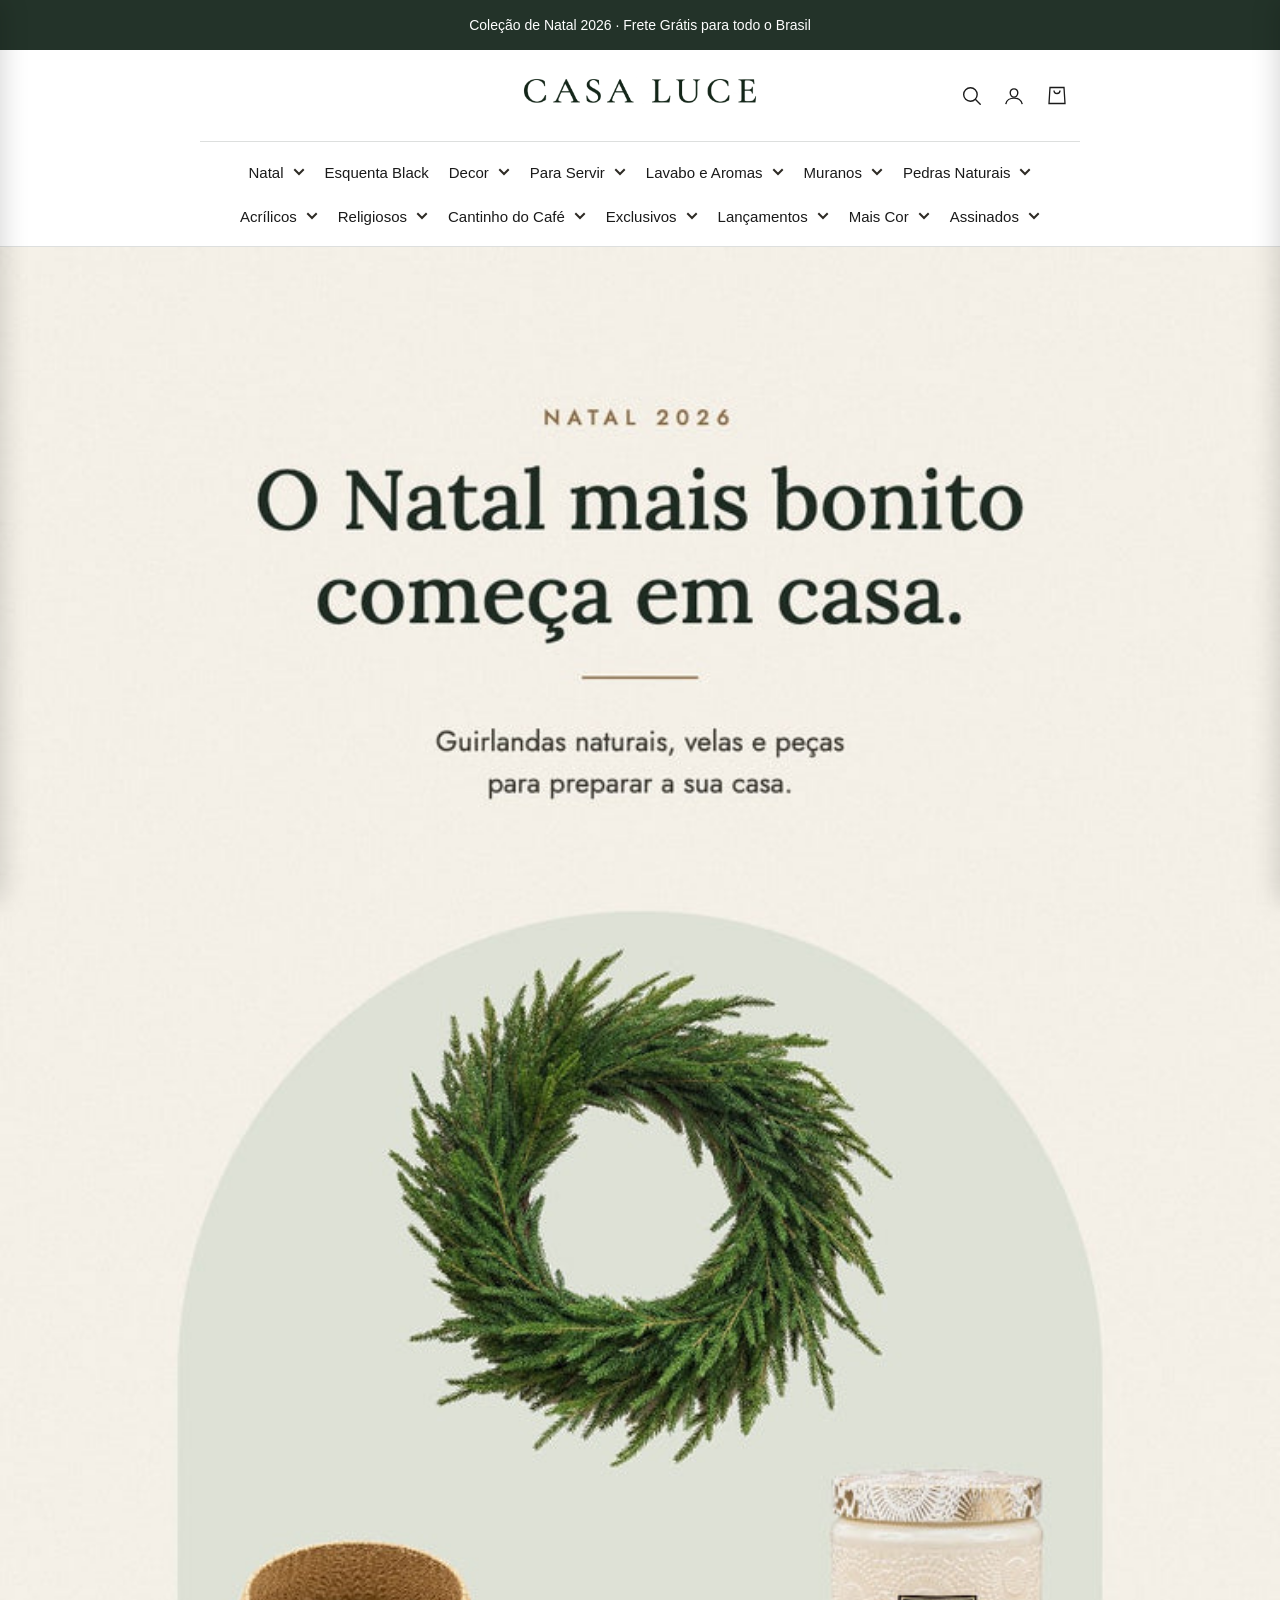
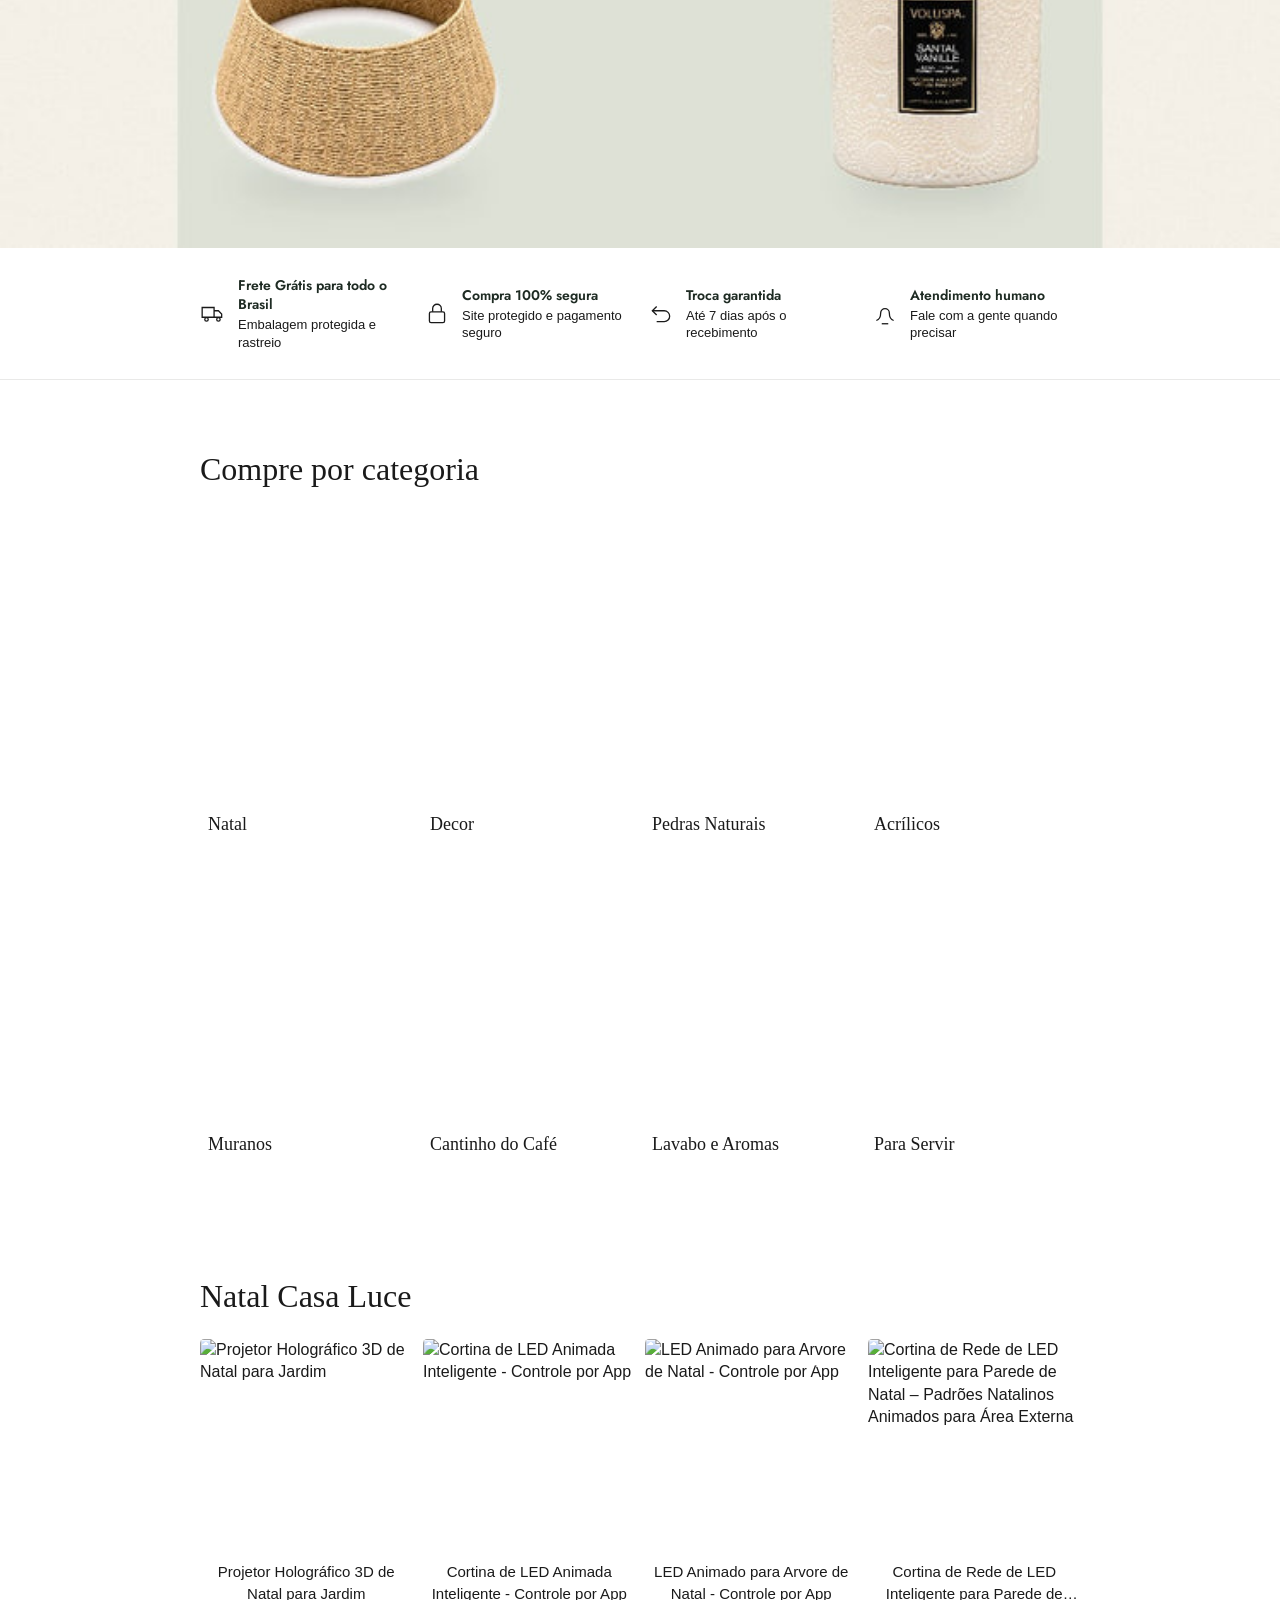
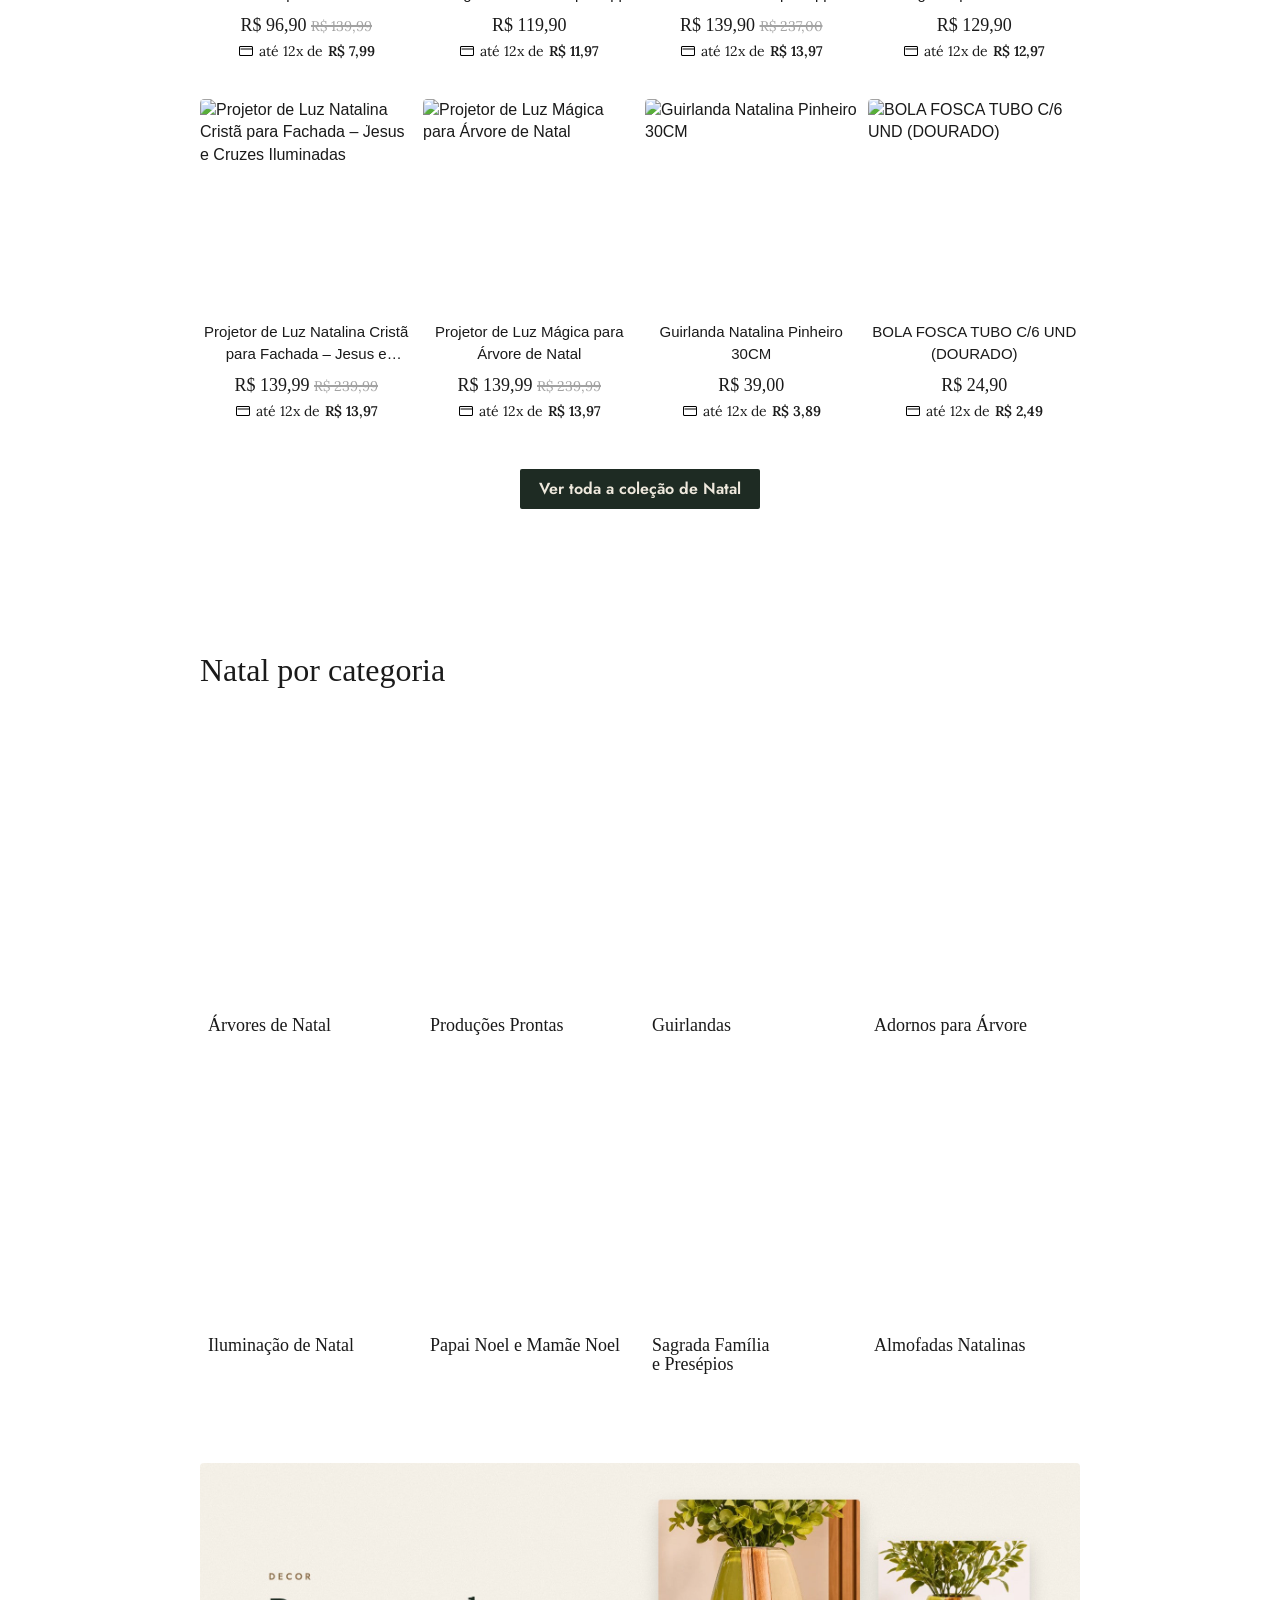
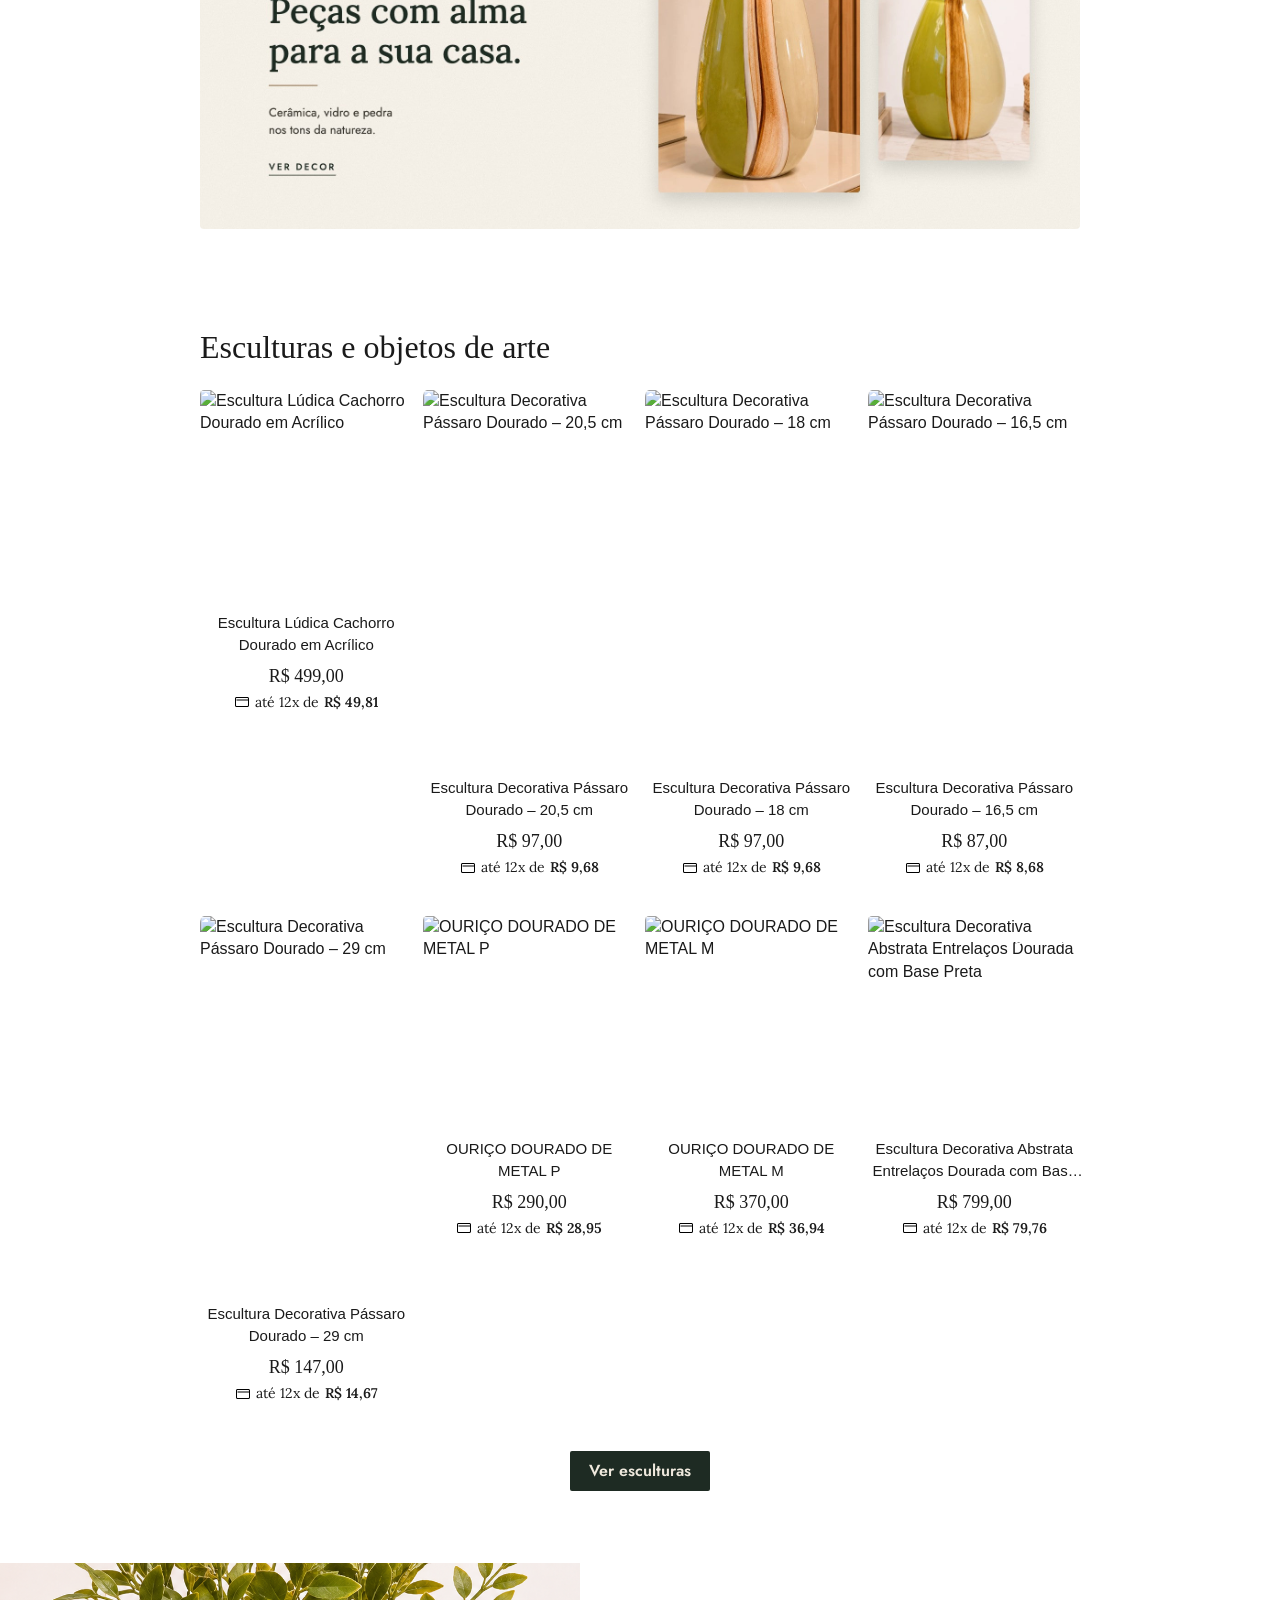
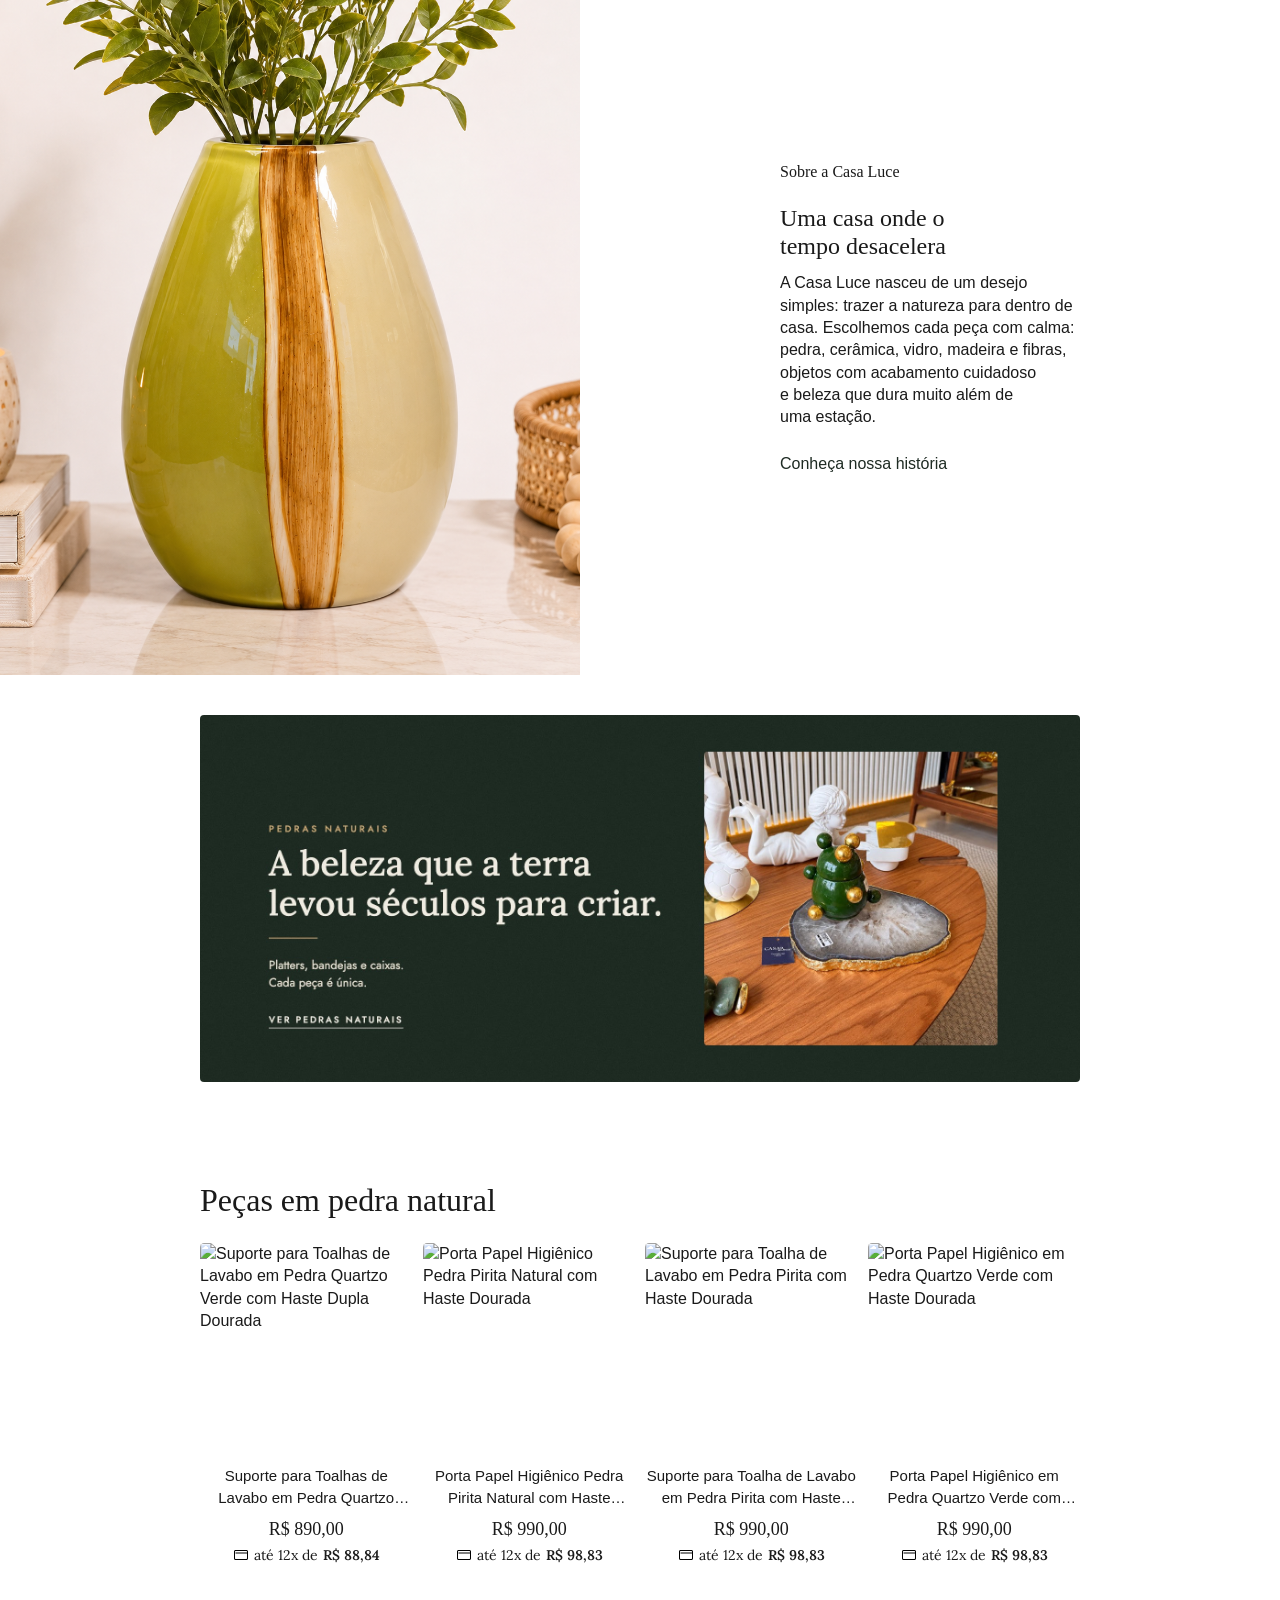
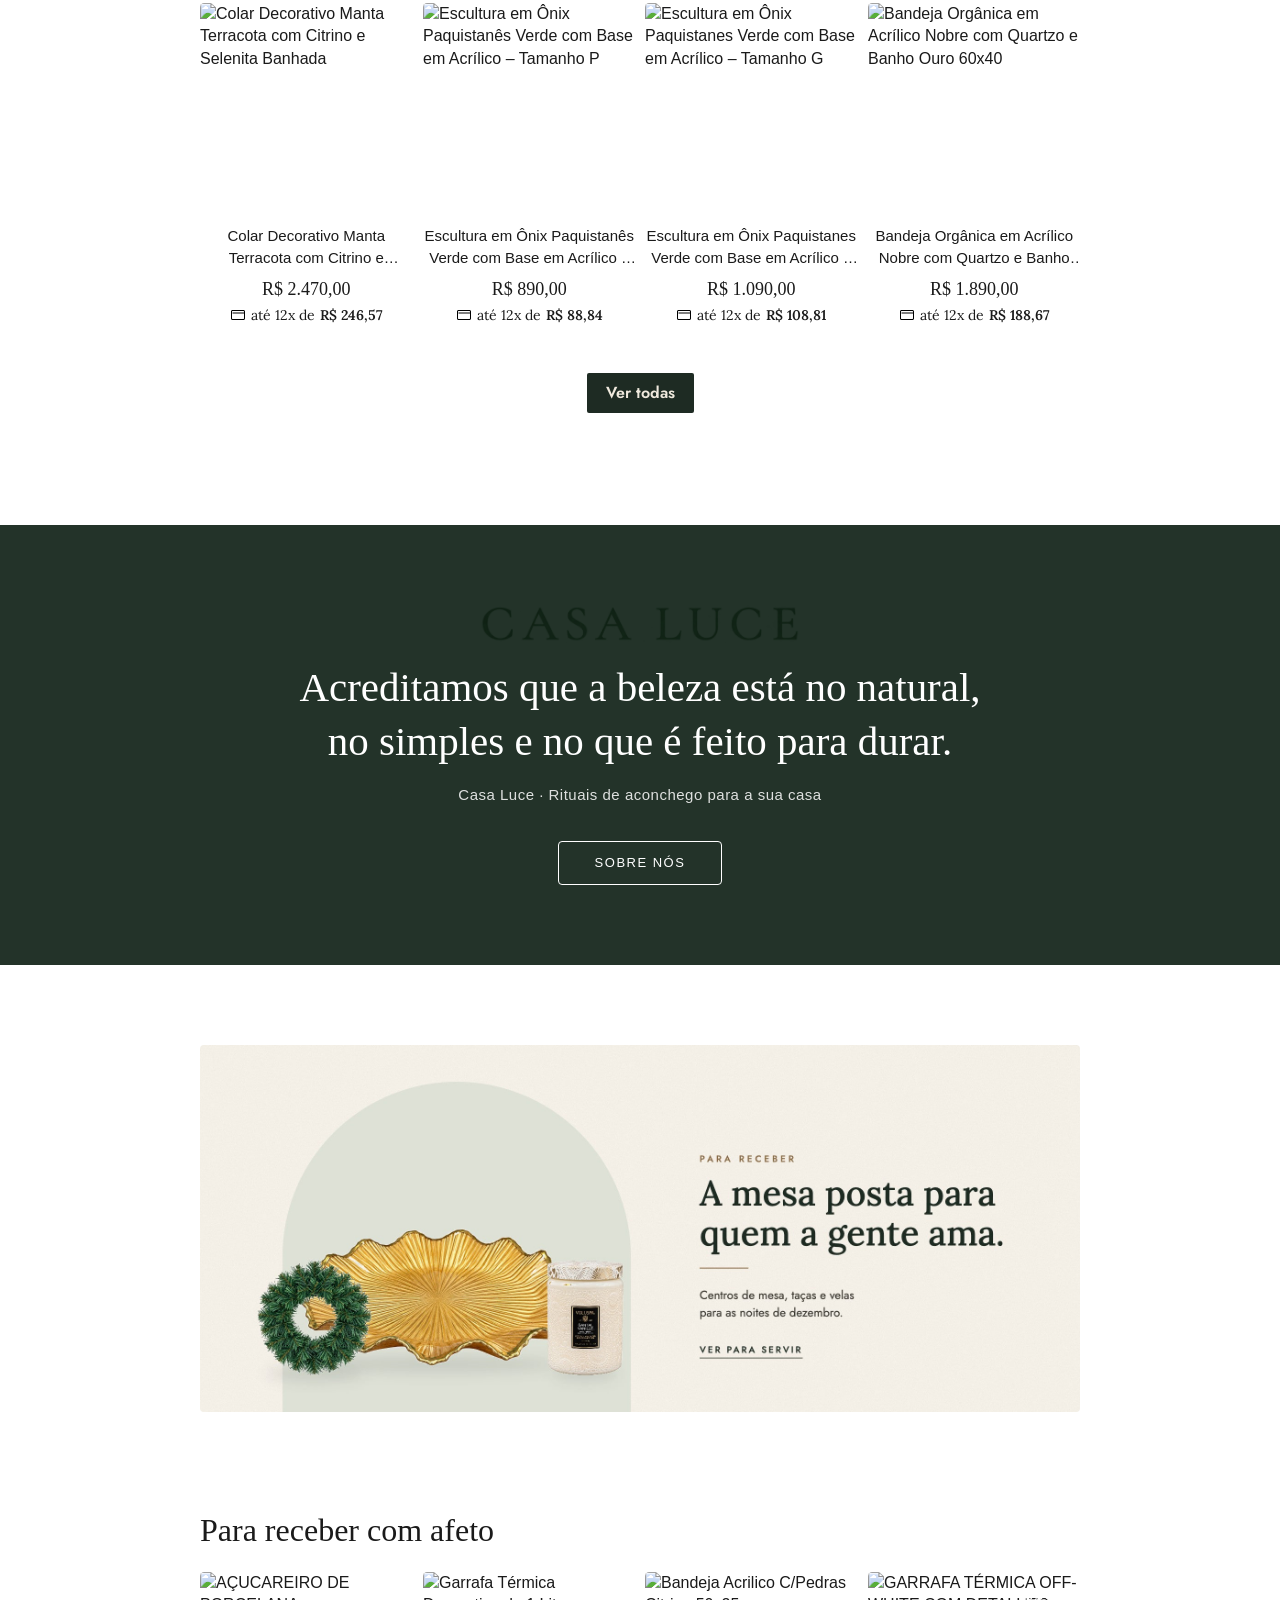
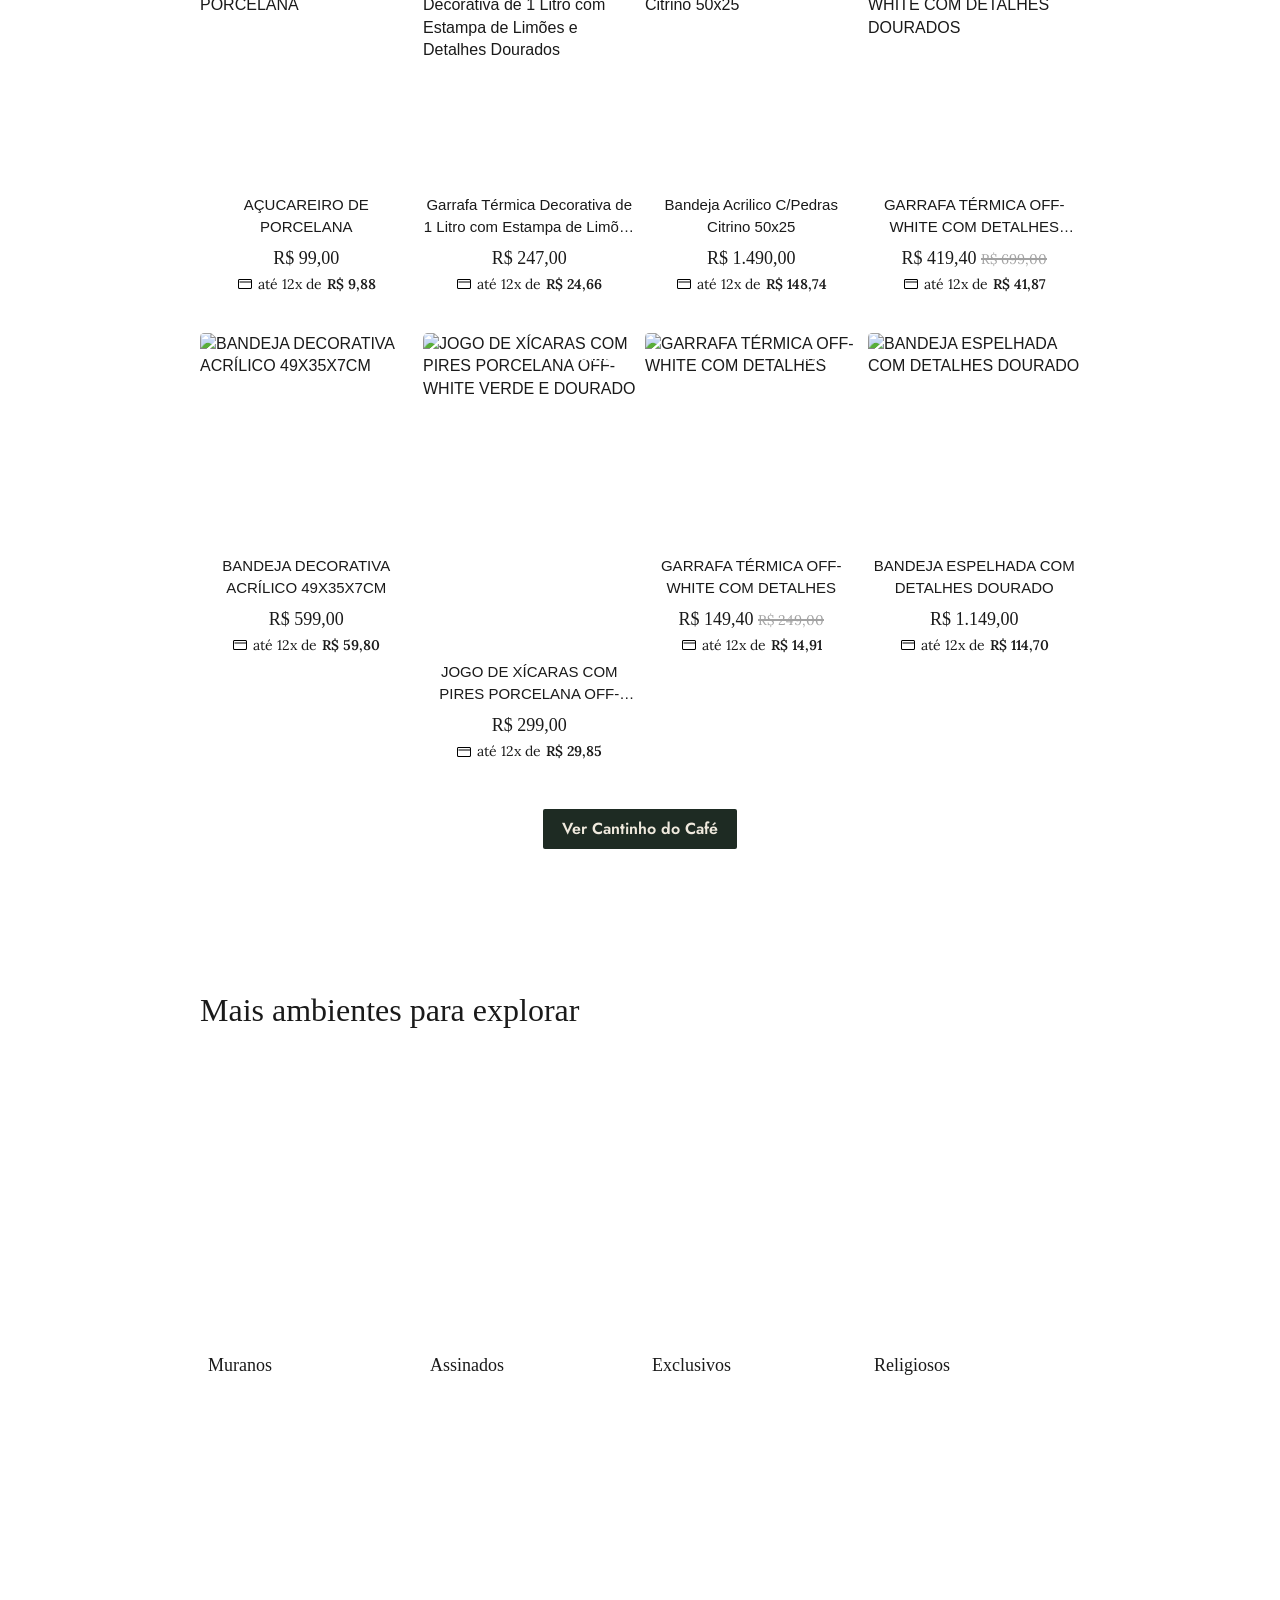
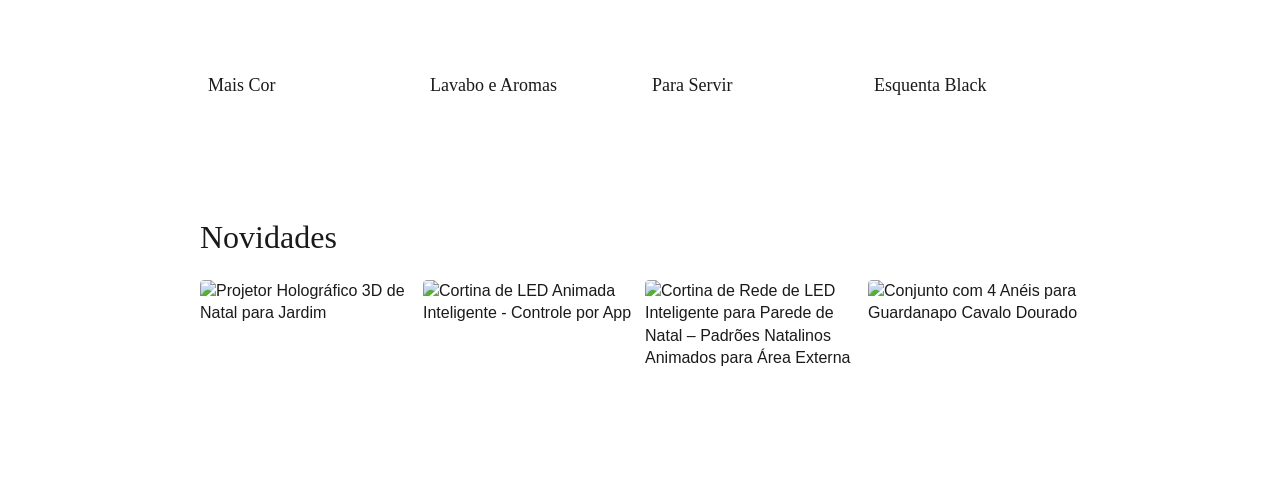
==== commit d8e847b1: "fix: remove texto SSL 256 bits e corrige contraste de texto branco no mobile" ====
--- a/checkout.html
+++ b/checkout.html
@@ -93,15 +93,21 @@
 
     /* Container Principal */
     .chk-container {
-      max-width: 1120px;
-      margin: 28px auto;
-      padding: 0 20px;
+      width: 100%;
+      max-width: 1100px;
+      margin: 0 auto;
+      padding: 16px;
+      box-sizing: border-box;
       display: grid;
       grid-template-columns: 1fr 400px;
-      gap: 28px;
+      gap: 24px;
       align-items: start;
+    }
+
+    .chk-main-col {
       width: 100%;
       box-sizing: border-box;
+      margin: 0 auto;
     }
 
     /* Card Box Padrão */
@@ -111,8 +117,9 @@
       border: 1px solid var(--cv-border);
       box-shadow: 0 2px 12px rgba(0, 0, 0, 0.03);
       padding: 24px;
-      margin-bottom: 24px;
-      width: 100%;
+      margin: 0 auto 16px auto;
+      width: 100%;
+      max-width: 100%;
       box-sizing: border-box;
       overflow-x: hidden;
     }
@@ -127,8 +134,8 @@
       gap: 10px;
     }
     .chk-step-num {
-      background: var(--cv-green);
-      color: #ffffff;
+      background: var(--cv-green) !important;
+      color: #ffffff !important;
       width: 26px;
       height: 26px;
       border-radius: 50%;
@@ -238,6 +245,7 @@
       top: 90px;
       width: 100%;
       box-sizing: border-box;
+      margin: 0 auto;
     }
     .chk-summary-items {
       max-height: 280px;
@@ -361,6 +369,8 @@
       align-items: center;
       text-align: center;
       width: 100%;
+      max-width: 100%;
+      margin: 0 auto 16px auto;
       padding: 24px 20px;
       box-sizing: border-box;
       overflow-x: hidden;
@@ -384,7 +394,7 @@
       gap: 8px;
       padding: 8px 16px;
       border-radius: 30px;
-      margin-bottom: 14px;
+      margin: 0 auto 14px auto;
       max-width: 100%;
       box-sizing: border-box;
     }
@@ -394,19 +404,25 @@
       color: var(--cv-green);
       margin-bottom: 6px;
       line-height: 1.3;
+      text-align: center;
+      width: 100%;
     }
     .chk-pix-subtitle {
       font-size: 13.5px;
       color: #666666;
-      margin-bottom: 12px;
+      margin: 0 auto 12px auto;
       max-width: 440px;
       line-height: 1.4;
+      text-align: center;
+      width: 100%;
     }
     .chk-pix-amount {
       font-size: 32px;
       font-weight: 700;
       color: var(--cv-green);
-      margin: 6px 0 14px;
+      margin: 6px auto 14px auto;
+      text-align: center;
+      width: 100%;
     }
     .chk-pix-timer-box {
       font-size: 13px;
@@ -418,7 +434,7 @@
       gap: 6px;
       padding: 6px 14px;
       border-radius: 20px;
-      margin-bottom: 20px;
+      margin: 0 auto 20px auto;
       border: 1px solid #e8e4dc;
       max-width: 100%;
       box-sizing: border-box;
@@ -431,18 +447,19 @@
       background: #ffffff;
       border: 2px dashed #d5d1c8;
       border-radius: 12px;
-      padding: 16px;
+      padding: 14px;
       display: flex;
       align-items: center;
       justify-content: center;
-      margin: 0 auto 20px auto;
+      margin: 16px auto !important;
       box-shadow: 0 4px 16px rgba(0, 0, 0, 0.04);
-      max-width: 100%;
+      width: 100%;
+      max-width: 210px !important;
       box-sizing: border-box;
     }
     .chk-qrcode-img {
-      width: 210px;
-      max-width: 70vw;
+      width: 100%;
+      max-width: 180px;
       height: auto;
       aspect-ratio: 1 / 1;
       display: block;
@@ -450,7 +467,7 @@
       object-fit: contain;
     }
     .chk-copy-box {
-      margin-top: 6px;
+      margin: 12px auto 0 auto;
       display: flex;
       flex-direction: column;
       gap: 10px;
@@ -513,11 +530,12 @@
       font-weight: 600;
       text-align: center;
       margin-top: 4px;
+      width: 100%;
     }
 
     /* Radar de status do PIX */
     .chk-radar-box {
-      margin-top: 20px;
+      margin: 20px auto 0 auto;
       padding: 12px 16px;
       background: #faf8f5;
       border-radius: 8px;
@@ -563,10 +581,11 @@
       color: #9b1c1c;
       padding: 14px 18px;
       border-radius: 6px;
-      margin-bottom: 20px;
+      margin: 0 auto 16px auto;
       font-size: 14px;
       box-sizing: border-box;
       width: 100%;
+      max-width: 100%;
     }
     .chk-alert-box.show {
       display: block;
@@ -603,33 +622,49 @@
     @media (max-width: 768px) {
       .chk-header {
         padding: 12px 16px;
+        width: 100%;
+        box-sizing: border-box;
       }
       .chk-header-inner {
+        width: 100%;
+        max-width: 100%;
         gap: 8px;
       }
       .chk-logo img {
         max-height: 22px;
       }
       .chk-security-tag {
-        font-size: 11.5px;
-        padding: 5px 10px;
-        gap: 5px;
+        font-size: 11px;
+        padding: 4px 8px;
+        gap: 4px;
+        white-space: nowrap;
+        flex-shrink: 0;
       }
       .chk-security-tag svg {
-        width: 14px;
-        height: 14px;
+        width: 13px;
+        height: 13px;
       }
 
       .chk-container {
-        display: flex;
-        flex-direction: column;
+        display: flex !important;
+        flex-direction: column !important;
+        align-items: center !important;
         width: 100% !important;
         max-width: 100% !important;
-        margin: 12px auto !important;
-        padding: 0 16px !important;
-        gap: 16px !important;
+        margin: 0 auto !important;
+        padding: 12px 16px !important;
+        gap: 0 !important;
         box-sizing: border-box !important;
         overflow-x: hidden !important;
+      }
+
+      .chk-main-col,
+      .chk-container > section,
+      .chk-order-summary {
+        width: 100% !important;
+        max-width: 100% !important;
+        margin: 0 auto !important;
+        box-sizing: border-box !important;
       }
 
       /* Resumo do pedido limpo e compacto no topo */
@@ -637,12 +672,11 @@
         order: -1;
         position: static !important;
         top: auto !important;
-        width: 100% !important;
         margin-bottom: 0 !important;
       }
       .chk-order-summary .chk-card {
         padding: 16px !important;
-        margin-bottom: 0 !important;
+        margin: 0 auto 16px auto !important;
       }
       .chk-order-summary .chk-card-title {
         font-size: 16px !important;
@@ -680,12 +714,13 @@
         font-size: 17px !important;
       }
 
-      /* Formulário em 1 coluna (100% largura) */
+      /* Todos os cards com margem simétrica e largura 100% */
       .chk-card {
         padding: 18px 16px !important;
-        margin-bottom: 16px !important;
+        margin: 0 auto 16px auto !important;
         border-radius: 8px !important;
         width: 100% !important;
+        max-width: 100% !important;
         box-sizing: border-box !important;
       }
       .chk-card-title {
@@ -694,9 +729,18 @@
         gap: 8px !important;
       }
       .chk-step-num {
+        background: var(--cv-green) !important;
+        color: #ffffff !important;
         width: 24px !important;
         height: 24px !important;
         font-size: 12px !important;
+      }
+
+      form#checkout-form {
+        width: 100% !important;
+        max-width: 100% !important;
+        margin: 0 auto !important;
+        box-sizing: border-box !important;
       }
 
       .chk-form-grid {
@@ -704,21 +748,29 @@
         flex-direction: column !important;
         gap: 14px !important;
         width: 100% !important;
+        max-width: 100% !important;
+        margin: 0 auto !important;
+        box-sizing: border-box !important;
       }
       .chk-field,
       .chk-col-full {
         width: 100% !important;
+        max-width: 100% !important;
         grid-column: span 1 !important;
         margin: 0 !important;
+        box-sizing: border-box !important;
       }
       .chk-input-wrap {
         width: 100% !important;
+        max-width: 100% !important;
+        box-sizing: border-box !important;
       }
       .chk-label {
         font-size: 13px !important;
       }
       .chk-input {
         width: 100% !important;
+        max-width: 100% !important;
         height: 48px !important;
         min-height: 48px !important;
         font-size: 16px !important; /* Previne zoom no iOS Safari */
@@ -730,12 +782,17 @@
         min-height: 50px !important;
         font-size: 15px !important;
         width: 100% !important;
+        max-width: 100% !important;
+        box-sizing: border-box !important;
       }
 
       /* Tela do Pix no Mobile */
       .chk-pix-container {
-        padding: 20px 14px !important;
+        padding: 20px 16px !important;
         width: 100% !important;
+        max-width: 100% !important;
+        margin: 0 auto 16px auto !important;
+        box-sizing: border-box !important;
       }
       .chk-pix-title {
         font-size: 20px !important;
@@ -746,36 +803,42 @@
       }
       .chk-pix-amount {
         font-size: 28px !important;
-        margin: 4px 0 12px !important;
+        margin: 4px auto 12px auto !important;
       }
       .chk-qrcode-box {
         padding: 12px !important;
-        margin: 12px auto 16px auto !important;
+        margin: 16px auto !important;
+        width: auto !important;
+        max-width: 210px !important;
       }
       .chk-qrcode-img {
-        width: 210px !important;
-        max-width: 68vw !important;
+        width: 100% !important;
+        max-width: 180px !important;
       }
       .chk-copy-box {
         width: 100% !important;
         max-width: 100% !important;
+        margin: 12px auto 0 auto !important;
       }
       .chk-copy-btn {
         height: 48px !important;
         min-height: 48px !important;
         font-size: 14px !important;
+        width: 100% !important;
+        max-width: 100% !important;
       }
       .chk-radar-box {
         font-size: 12px !important;
         padding: 10px 12px !important;
         width: 100% !important;
         max-width: 100% !important;
+        margin: 16px auto 0 auto !important;
       }
     }
 
     @media (max-width: 380px) {
       .chk-container {
-        padding: 0 12px !important;
+        padding: 10px 12px !important;
       }
       .chk-card {
         padding: 16px 12px !important;
@@ -787,15 +850,17 @@
         max-height: 20px;
       }
       .chk-security-tag {
-        font-size: 10.5px;
-        padding: 4px 8px;
+        font-size: 10px;
+        padding: 3px 6px;
       }
       .chk-security-tag span {
-        font-size: 10.5px;
+        font-size: 10px;
+      }
+      .chk-qrcode-box {
+        max-width: 190px !important;
       }
       .chk-qrcode-img {
-        width: 190px !important;
-        max-width: 65vw !important;
+        max-width: 160px !important;
       }
       .chk-pix-amount {
         font-size: 26px !important;
@@ -887,7 +952,7 @@
       </a>
       <div class="chk-security-tag">
         <svg viewBox="0 0 24 24"><path d="M12 1L3 5v6c0 5.55 3.84 10.74 9 12 5.16-1.26 9-6.45 9-12V5l-9-4zm-2 16l-4-4 1.41-1.41L10 14.17l6.59-6.59L18 9l-8 8z"/></svg>
-        <span>Ambiente Seguro · SSL 256 bits</span>
+        <span>Ambiente Seguro</span>
       </div>
     </div>
   </header>
@@ -895,7 +960,7 @@
   <main class="chk-container">
     
     <!-- Coluna Esquerda: Formulário de Dados e Tela do PIX -->
-    <section>
+    <section class="chk-main-col">
 
       <!-- Alerta de Erro Global -->
       <div class="chk-alert-box" id="chk-global-alert">
@@ -949,8 +1014,8 @@
               </div>
             </div>
 
-            <!-- CEP -->
-            <div class="chk-field">
+            <!-- 1. CEP de entrega -->
+            <div class="chk-field chk-col-full">
               <label class="chk-label" for="chk-cep">CEP de entrega <span class="req">*</span></label>
               <div class="chk-input-wrap">
                 <input type="text" id="chk-cep" class="chk-input" placeholder="00000-000" maxlength="9" required inputmode="numeric" autocomplete="postal-code">
@@ -959,7 +1024,16 @@
               </div>
             </div>
 
-            <!-- Número -->
+            <!-- 2. Rua / Logradouro -->
+            <div class="chk-field chk-col-full">
+              <label class="chk-label" for="chk-street">Rua / Logradouro <span class="req">*</span></label>
+              <div class="chk-input-wrap">
+                <input type="text" id="chk-street" class="chk-input" placeholder="Rua, Avenida, Alameda..." required>
+                <div class="chk-error-msg" id="err-street">Informe o endereço.</div>
+              </div>
+            </div>
+
+            <!-- 3. Número -->
             <div class="chk-field">
               <label class="chk-label" for="chk-number">Número <span class="req">*</span></label>
               <div class="chk-input-wrap">
@@ -968,22 +1042,13 @@
               </div>
             </div>
 
-            <!-- Endereço / Rua -->
-            <div class="chk-field chk-col-full">
-              <label class="chk-label" for="chk-street">Rua / Logradouro <span class="req">*</span></label>
-              <div class="chk-input-wrap">
-                <input type="text" id="chk-street" class="chk-input" placeholder="Rua, Avenida, Alameda..." required>
-                <div class="chk-error-msg" id="err-street">Informe o endereço.</div>
-              </div>
-            </div>
-
-            <!-- Complemento (opcional) -->
+            <!-- 3. Complemento (opcional) -->
             <div class="chk-field">
               <label class="chk-label" for="chk-complement">Complemento <span style="font-weight: 400; color: #888;">(opcional)</span></label>
               <input type="text" id="chk-complement" class="chk-input" placeholder="Apto, Bloco, Casa 2">
             </div>
 
-            <!-- Bairro -->
+            <!-- 4. Bairro -->
             <div class="chk-field">
               <label class="chk-label" for="chk-neighborhood">Bairro <span class="req">*</span></label>
               <div class="chk-input-wrap">
@@ -992,7 +1057,7 @@
               </div>
             </div>
 
-            <!-- Cidade -->
+            <!-- 5. Cidade -->
             <div class="chk-field">
               <label class="chk-label" for="chk-city">Cidade <span class="req">*</span></label>
               <div class="chk-input-wrap">
@@ -1001,8 +1066,8 @@
               </div>
             </div>
 
-            <!-- Estado (UF) -->
-            <div class="chk-field">
+            <!-- 5. Estado (UF) -->
+            <div class="chk-field chk-col-full">
               <label class="chk-label" for="chk-state">Estado (UF) <span class="req">*</span></label>
               <div class="chk-input-wrap">
                 <input type="text" id="chk-state" class="chk-input" placeholder="SP" maxlength="2" style="text-transform: uppercase;" required>
--- a/custom-cro.css
+++ b/custom-cro.css
@@ -1739,3 +1739,420 @@
     padding-top: 24px !important;
   }
 }
+
+/* ==========================================================================
+   CORREÇÃO GLOBAL DE CORES DE FUNDO & CONTRASTE (CASA LUCE)
+   ========================================================================== */
+
+/* 1. Restauração do Fundo Branco Puro em TODAS as Páginas */
+html,
+body {
+  background-color: #FFFFFF !important;
+  color: #1A1A1A !important;
+}
+
+/* 2. Seções: Compre por Categoria, Vitrines, Recomendados, Faixa de Benefícios e Rodapé */
+main,
+#MainContent,
+.shopify-section,
+.section,
+.section-background:not(.cv-manifesto-bg):not(.announcement-bar-bg),
+.color-scheme-1:not(.quick-add):not(quick-add-component),
+.color-scheme-3,
+.color-scheme-4,
+.color-scheme-5,
+.color-scheme-6,
+.color-scheme-58084d4c-a86e-4d0a-855e-a0966e5043f7,
+.cv-cat-container,
+.cv-cat-section,
+.cv-vitrine-section,
+.cv-recommendations,
+.cv-pdp-container,
+.cv-pdp-section,
+.cv-trust-bar,
+.cv-trust-bar-inner,
+.cv-trust-item,
+.cv-site-footer,
+.footer,
+.site-footer,
+.footer-section,
+.footer__content-top,
+.footer__content-bottom,
+.cv-footer-container,
+.cv-footer-grid,
+.cv-footer-bottom,
+.cv-historia-section,
+.cv-historia-wrapper,
+.cv-categories-slider,
+.cv-categories-track,
+.cv-cat-bubble,
+.cv-cat-grid,
+.cv-rec-grid,
+.resource-list-grid,
+.product-grid,
+.grid--2-col-tablet-down,
+#cat-products-grid,
+#pdp-recommendations-grid,
+.cv-product-card,
+.cv-rec-card,
+.product-card,
+.product-card__content,
+.cv-pdp-description {
+  background-color: #FFFFFF !important;
+  color: #1A1A1A !important;
+}
+
+/* Textos Escuros em Todas as Seções Claras */
+.cv-product-card-title,
+.cv-rec-card-title,
+.product-card .text-block,
+.product-card__title,
+.card-title,
+.heading-font,
+.cv-section-title,
+.cv-pdp-title,
+.cv-cat-bubble span,
+.cv-cat-bubble-name,
+h1:not(.cv-manifesto__title),
+h2:not(.cv-manifesto__title),
+h3:not(.cv-manifesto__title),
+h4, h5, h6,
+p:not([class*="announcement"]):not([class*="announcement"] *):not(.announcement-bar *):not(.announcement-bar):not(.topbar *):not(.cv-topbar *):not(.top-bar *):not(announcement-bar-component *):not(.cv-manifesto *):not(.cv-manifesto-fullwidth *):not(.cro-cart-checkout-btn *):not(.cro-cart-checkout-btn):not(.checkout-btn *):not(.btn-finalizar *):not(#btn-checkout *):not(.chk-submit-btn *):not(.chk-copy-btn *):not(.cro-quick-add-btn *):not(.cv-btn-comprar *):not(.cv-btn-adicionar *):not(.button--primary *):not(.btn-primary *):not(.btn-ver-colecao *):not(button.add-to-cart-button *):not(.product-form__submit *):not(.cv-pdp-buy-btn *):not(.cv-pdp-cart-btn *),
+span:not([class*="announcement"]):not([class*="announcement"] *):not(.announcement-bar *):not(.announcement-bar):not(.topbar *):not(.cv-topbar *):not(.top-bar *):not(announcement-bar-component *):not(.cv-manifesto *):not(.cv-manifesto-fullwidth *):not(.cro-cart-checkout-btn *):not(.cro-cart-checkout-btn):not(.checkout-btn *):not(.btn-finalizar *):not(#btn-checkout *):not(.chk-submit-btn *):not(.chk-copy-btn *):not(.chk-step-num):not(.chk-step-num *):not(.cro-quick-add-btn *):not(.cv-btn-comprar *):not(.cv-btn-adicionar *):not(.button--primary *):not(.btn-primary *):not(.btn-ver-colecao *):not(button.add-to-cart-button *):not(.product-form__submit *):not(.cv-pdp-buy-btn *):not(.cv-pdp-cart-btn *):not(.cro-drawer-badge):not(.badge):not(.chk-security-tag *) {
+  color: #1A1A1A !important;
+}
+
+.cv-product-card-price,
+.cv-rec-card-price,
+.cro-price-current,
+.price__regular,
+.price-item {
+  color: #1A1A1A !important;
+}
+
+.cv-product-card-installments,
+.cv-rec-card-installments,
+.cro-price-installments {
+  color: #666666 !important;
+}
+
+/* Faixa de 4 Benefícios */
+.cv-trust-bar,
+.cv-trust-bar-inner,
+.cv-trust-item,
+.cv-trust-item span {
+  background-color: #FFFFFF !important;
+  color: #1A1A1A !important;
+}
+.cv-trust-item svg {
+  color: #233329 !important;
+  fill: #233329 !important;
+}
+
+/* Rodapé com fundo branco e textos escuros */
+.cv-site-footer,
+.cv-footer-container,
+.footer,
+.footer__blocks-wrapper,
+.cv-footer-grid,
+.cv-footer-bottom,
+.cv-footer-col,
+.footer-block {
+  background-color: #FFFFFF !important;
+  color: #1A1A1A !important;
+}
+
+.cv-footer-col h4,
+.cv-footer-col a,
+.cv-footer-bottom p,
+.footer-block__heading,
+.footer-block__details-content,
+.footer-block__details-content a {
+  color: #1A1A1A !important;
+}
+
+/* ==========================================================================
+   3. VERDE-ESCURO (#233329) EXCLUSIVAMENTE ONDE ELE PERTENCE:
+   ========================================================================== */
+
+/* A. Top Bar Fina no Topo */
+.cv-topbar,
+.cv-topbar *,
+.topbar,
+.topbar *,
+.top-bar,
+.top-bar *,
+.announcement-bar,
+.announcement-bar *,
+#announcement-bar,
+#announcement-bar *,
+.announcement-bar-section,
+.announcement-bar-section *,
+.announcement-bar__message,
+.announcement-bar__message *,
+.announcement-bar__text,
+.announcement-bar__text *,
+announcement-bar-component,
+announcement-bar-component *,
+.section--announcement-bar,
+.section--announcement-bar * {
+  background-color: #233329 !important;
+  color: #FFFFFF !important;
+  fill: #FFFFFF !important;
+  stroke: #FFFFFF !important;
+}
+
+/* B. Botões de Ação com Fundo Verde e Texto Branco */
+.chk-step-num,
+.chk-step-num *,
+.chk-submit-btn,
+.chk-submit-btn *,
+.chk-copy-btn,
+.chk-copy-btn *,
+.cro-quick-add-btn,
+.cro-quick-add-btn *,
+.cro-cart-checkout-btn,
+.cro-cart-checkout-btn *,
+.cro-cart-checkout-btn span,
+.cro-cart-checkout-btn svg,
+a.cro-cart-checkout-btn,
+a.cro-cart-checkout-btn *,
+.checkout-btn,
+.checkout-btn *,
+.btn-finalizar,
+.btn-finalizar *,
+#btn-checkout,
+#btn-checkout *,
+.cv-btn-comprar,
+.cv-btn-comprar *,
+.cv-btn-adicionar,
+.cv-btn-adicionar *,
+.button--primary,
+.button--primary *,
+.btn-primary,
+.btn-primary *,
+.btn-ver-colecao,
+.btn-ver-colecao *,
+button.add-to-cart-button,
+button.add-to-cart-button *,
+.product-form__submit,
+.product-form__submit *,
+.cv-pdp-buy-btn,
+.cv-pdp-buy-btn *,
+.cv-pdp-cart-btn,
+.cv-pdp-cart-btn *,
+.product-form__buttons .button,
+.product-form__buttons .button *,
+.shopify-payment-button__button,
+.shopify-payment-button__button * {
+  background-color: #233329 !important;
+  color: #FFFFFF !important;
+  fill: #FFFFFF !important;
+  stroke: #FFFFFF !important;
+  border-color: #233329 !important;
+}
+
+/* C. Faixa Manifesto Única em Verde-Escuro com Texto Branco */
+.cv-manifesto-fullwidth,
+#shopify-section-template--31819790352465__cv_manifesto,
+#shopify-section-template--31819790352465__cv_manifesto .section-background,
+.cv-manifesto-section {
+  background-color: #233329 !important;
+  color: #FFFFFF !important;
+}
+
+.cv-manifesto-fullwidth .cv-manifesto__title,
+.cv-manifesto-fullwidth .cv-manifesto__text,
+.cv-manifesto-fullwidth h2,
+.cv-manifesto-fullwidth p,
+#shopify-section-template--31819790352465__cv_manifesto h2,
+#shopify-section-template--31819790352465__cv_manifesto p {
+  color: #FFFFFF !important;
+}
+
+.cv-manifesto-fullwidth .cv-manifesto__btn {
+  background: transparent !important;
+  color: #FFFFFF !important;
+  border: 1px solid #FFFFFF !important;
+}
+
+.cv-manifesto-fullwidth .cv-manifesto__btn:hover {
+  background: #FFFFFF !important;
+  color: #233329 !important;
+}
+
+/* ==========================================================================
+   4. TRANSPARÊNCIA CIRÚRGICA NOS OVERLAYS E FOTOS DOS CARDS DE PRODUTO
+   ========================================================================== */
+.card-gallery,
+.card-gallery *,
+.card-gallery__desktop,
+.card-gallery__mobile-static,
+.card-gallery picture,
+.product-card .card__inner,
+.product-card__media-wrapper,
+.product-card__media-wrapper *,
+.product-media,
+.product-media *,
+.product-media-container,
+.product-media-container *,
+slideshow-component,
+slideshow-container,
+slideshow-arrows,
+slideshow-slide,
+.quick-add,
+.quick-add *,
+quick-add-component,
+quick-add-component *,
+.quick-add__product-form-component,
+.quick-add__product-form-component *,
+.quick-add-overlay,
+.hover-actions,
+.product-image-wrapper,
+.card-img-container,
+.cv-product-card-media,
+.cv-product-card-media *,
+.cv-card-media,
+.cv-card-media *,
+.cv-rec-img-box,
+.cv-rec-img-box *,
+.card-gallery::before,
+.card-gallery::after,
+.quick-add::before,
+.quick-add::after {
+  background: transparent !important;
+  background-color: transparent !important;
+}
+
+.quick-add__button,
+button.quick-add__button {
+  display: none !important;
+  background: transparent !important;
+}
+
+.card-gallery img,
+.product-card img,
+.cv-product-card img,
+.cv-rec-card img,
+.cv-card-media img,
+.cv-rec-img-box img,
+.product-card__media-wrapper img,
+.product-media__image {
+  opacity: 1 !important;
+  visibility: visible !important;
+  display: block !important;
+  background: transparent !important;
+  position: relative !important;
+  z-index: 1 !important;
+}
+
+.cro-quick-add-btn {
+  background-color: #233329 !important;
+  background: #233329 !important;
+  color: #ffffff !important;
+  border: none !important;
+  border-radius: 4px !important;
+  z-index: 15 !important;
+}
+
+.cro-quick-add-btn:hover {
+  background-color: #17241c !important;
+  background: #17241c !important;
+}
+
+.cro-quick-add-btn *,
+.cro-quick-add-btn span,
+.cro-quick-add-btn svg,
+.quick-add-btn,
+.quick-add-btn *,
+.quick-add-btn span,
+.btn-add-card,
+.btn-add-card *,
+.btn-add-card span,
+button.cro-quick-add-btn,
+button.cro-quick-add-btn span,
+button.cro-quick-add-btn svg {
+  background: transparent !important;
+  color: #ffffff !important;
+  fill: #ffffff !important;
+  stroke: #ffffff !important;
+}
+
+/* ==========================================================================
+   5. CONTRASTE DE TEXTO BRANCO NO MOBILE (max-width: 768px)
+   ========================================================================== */
+@media (max-width: 768px) {
+  .chk-step-num,
+  .chk-step-num *,
+  .chk-submit-btn,
+  .chk-submit-btn *,
+  .chk-submit-btn span,
+  .chk-copy-btn,
+  .chk-copy-btn *,
+  .chk-copy-btn span,
+  .cro-cart-checkout-btn,
+  .cro-cart-checkout-btn *,
+  .cro-cart-checkout-btn span,
+  .cro-cart-checkout-btn svg,
+  .checkout-btn,
+  .checkout-btn *,
+  .checkout-btn span,
+  .btn-finalizar,
+  .btn-finalizar *,
+  .btn-finalizar span,
+  #btn-checkout,
+  #btn-checkout *,
+  #btn-checkout span,
+  .cro-quick-add-btn,
+  .cro-quick-add-btn *,
+  .cro-quick-add-btn span,
+  .cro-quick-add-btn svg,
+  .cv-topbar,
+  .cv-topbar *,
+  .cv-topbar p,
+  .cv-topbar span,
+  .topbar,
+  .topbar *,
+  .top-bar,
+  .top-bar *,
+  .announcement-bar,
+  .announcement-bar *,
+  .announcement-bar__text,
+  .announcement-bar__text *,
+  announcement-bar-component,
+  announcement-bar-component *,
+  .button--primary,
+  .button--primary *,
+  .button--primary span,
+  .btn-primary,
+  .btn-primary *,
+  .btn-primary span,
+  .btn-ver-colecao,
+  .btn-ver-colecao *,
+  .btn-ver-colecao span,
+  .cv-btn-comprar,
+  .cv-btn-comprar *,
+  .cv-btn-comprar span,
+  .cv-btn-adicionar,
+  .cv-btn-adicionar *,
+  .cv-btn-adicionar span,
+  .cv-pdp-buy-btn,
+  .cv-pdp-buy-btn *,
+  .cv-pdp-buy-btn span,
+  .cv-pdp-cart-btn,
+  .cv-pdp-cart-btn *,
+  .cv-pdp-cart-btn span,
+  button.add-to-cart-button,
+  button.add-to-cart-button *,
+  button.add-to-cart-button span,
+  .product-form__submit,
+  .product-form__submit *,
+  .product-form__submit span,
+  .shopify-payment-button__button,
+  .shopify-payment-button__button * {
+    color: #FFFFFF !important;
+    fill: #FFFFFF !important;
+    stroke: #FFFFFF !important;
+  }
+}
+
